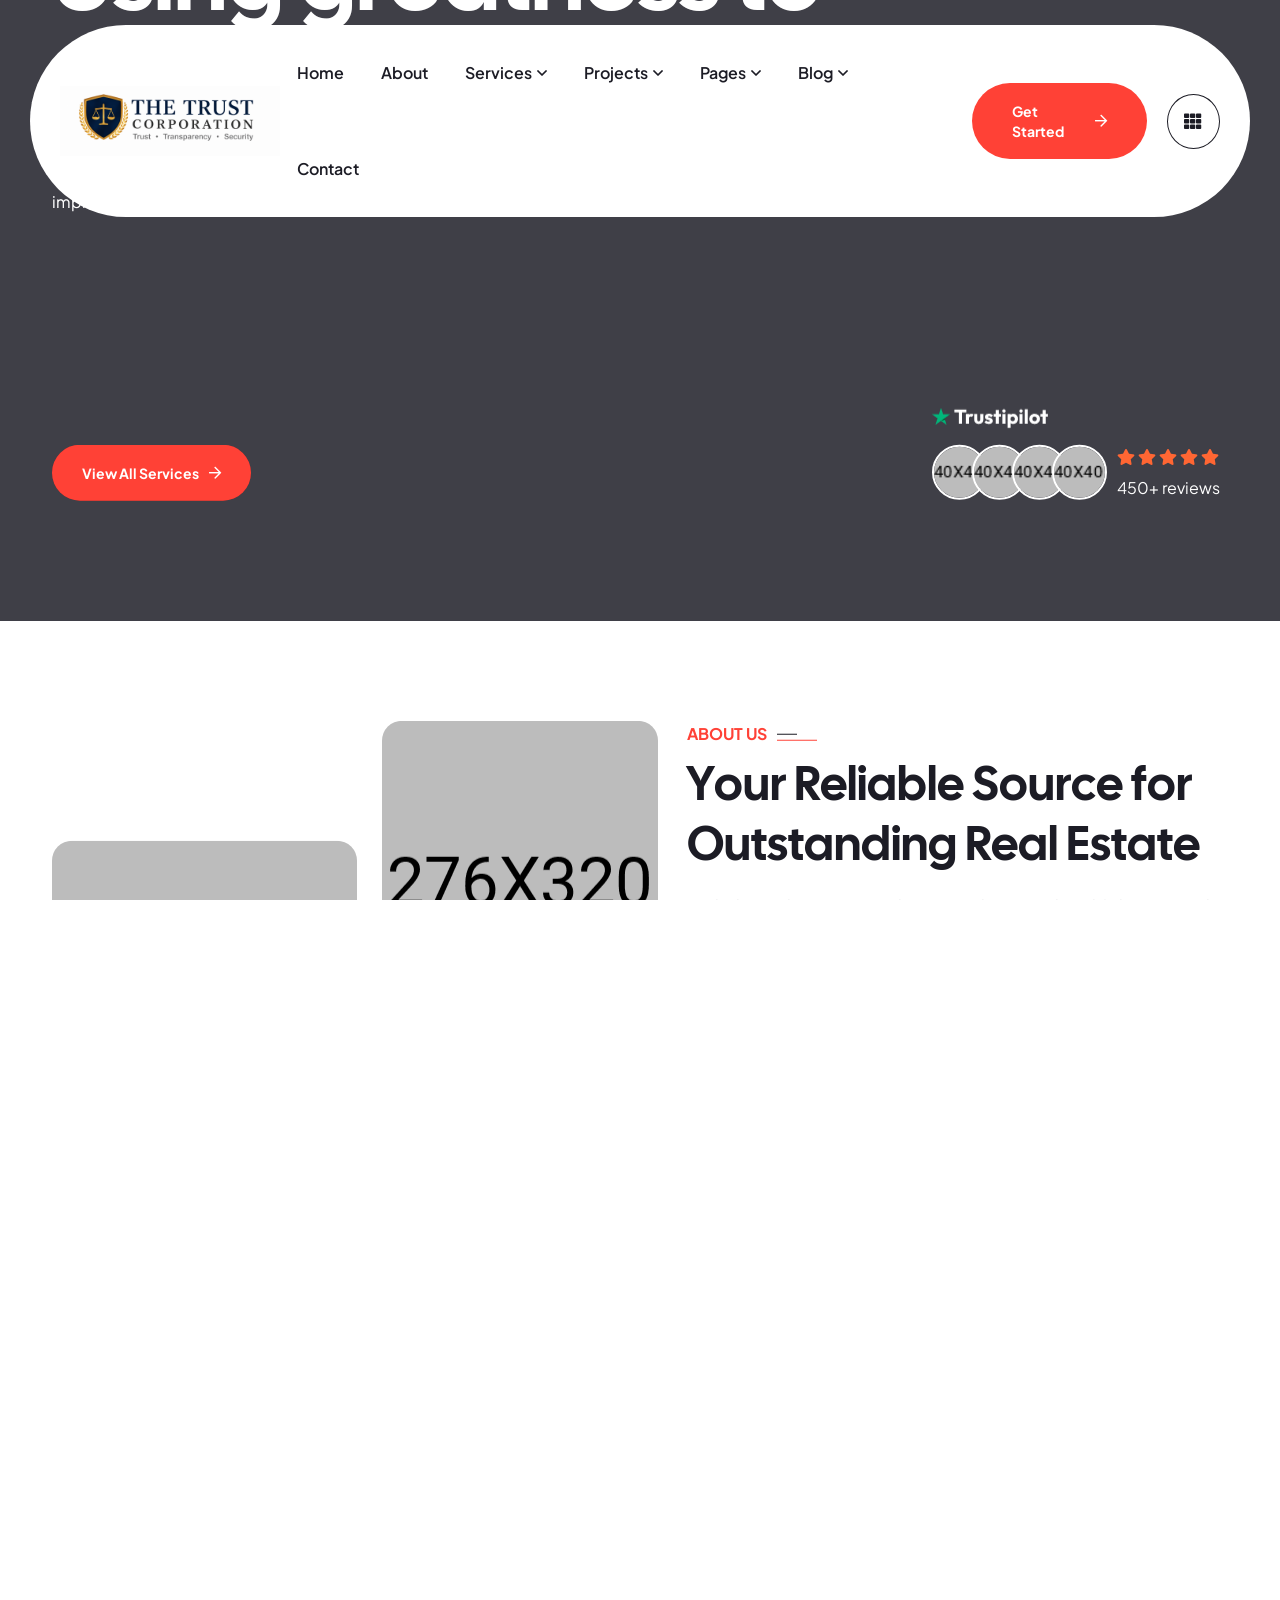
==== index.html @ 865475bd "Update footer logo in all files to the_trust_logo_footer.png" ====
<!DOCTYPE html>
<html lang="zxx">
    <head>
        <!--====== Required meta tags ======-->
        <meta charset="utf-8">
        <meta http-equiv="x-ua-compatible" content="ie=edge">
        <meta name="description" content="AI, Agency, Technology">
        <meta name="viewport" content="width=device-width, initial-scale=1, shrink-to-fit=no">
        <!--====== Title ======-->
        <title>Renvia - Real Estate Group HTML5 Template</title>
        <!--====== Favicon Icon ======-->
        <link rel="shortcut icon" href="assets/images/favicon.png" type="image/png">
        <!--====== Google Fonts ======-->
        <link href="https://fonts.googleapis.com/css2?family=Cal+Sans&family=Plus+Jakarta+Sans:ital,wght@0,200..800;1,200..800&display=swap" rel="stylesheet">
        <!--====== FontAwesome css ======-->
        <link rel="stylesheet" href="assets/fonts/fontawesome/css/all.min.css">
        <!--====== Bootstrap css ======-->
        <link rel="stylesheet" href="assets/css/plugins/bootstrap.min.css">
        <!--====== Slick-popup css ======-->
        <link rel="stylesheet" href="assets/css/plugins/slick.css">
        <!--====== Magnific-popup css ======-->
        <link rel="stylesheet" href="assets/css/plugins/magnific-popup.css">
        <!--====== Aos css ======-->
        <link rel="stylesheet" href="assets/css/plugins/aos.css">
        <!--====== Default css ======-->
        <link rel="stylesheet" href="assets/css/spacings.css">
        <!--====== Default css ======-->
        <link rel="stylesheet" href="assets/css/style.css">
    </head>
    <body>
        <!--====== Start Preloader ======-->
        <div class="preloader">
            <div class="loading-wrapper">
                <div class="loading"></div>
                <div id="loading-icon"><img src="assets/images/loader.png" alt="loader"></div>
            </div>
        </div><!--====== End Preloader ======-->
        <!--====== Renvia Offcanvas Panel ======-->
        <div class="renvia-offcanvas-panel">
            <div class="offcanvas-panel-inner">
                <div class="panel-header d-flex justify-content-between align-items-center">
                    <a href="index.html" class="brand-logo"><img src="assets/images/home-one/logo/thetrust_logo.png" alt="Brand Logo"></a>
                    <div class="panel-close-btn"><i class="far fa-times"></i></div>
                </div>
                <div class="offcanvas-body">
                    <!-- Panel Box -->
                    <div class="panel-box mb-40">
                        <h4 class="panel-widget-title mb-10">Who Renvia Agency?</h4>
                        <p>We turn your dream vacations into unforgettable realities. Whether you're seeking a relaxing beach escape, a thrilling adventure</p>
                    </div>
                    <!-- Panel Box -->
                    <div class="panel-box mb-40">
                        <h4 class="panel-widget-title mb-20">Popular Rent</h4>
                        <!-- Renvia Project Item -->
                        <div class="renvia-project-item mb-20">
                            <div class="project-thumbnail">
                                <img src="assets/images/offcanvas/project-img1.jpg" alt="tour image">
                                <div class="hover-content">
                                    <div class="project-content">
                                        <span class="location"><i class="far fa-map-marker-alt"></i>New York, NY</span>
                                        <h4 class="title"><a href="project-details.html">Apartment Building</a></h4>
                                    </div>
                                </div>
                            </div>
                        </div>
                        <!-- Renvia Project Item -->
                        <div class="renvia-project-item">
                            <div class="project-thumbnail">
                                <img src="assets/images/offcanvas/project-img2.jpg" alt="tour image">
                                <div class="hover-content">
                                    <div class="project-content">
                                        <span class="location"><i class="far fa-map-marker-alt"></i>New York, NY</span>
                                        <h4 class="title"><a href="project-details.html">Commercial Space</a></h4>
                                    </div>
                                </div>
                            </div>
                        </div>
                    </div>
                </div>
                <!-- Panel Box -->
                <div class="panel-box">
                    <h4>Newsletter</h4>
                    <p class="mb-15">Get every travel news update</p>
                    <form autocomplete="off">
                        <div class="form-group">
                            <input type="text" class="form_control" placeholder="Email address" name="search">
                            <button class="theme-btn style-one">Subscribe</button>
                        </div>
                    </form>
                </div>
            </div>
        </div>
        <!--====== Start Overlay ======-->
        <div class="offcanvas__overlay"></div>
        <!--=== Start  Header Area  ===-->
        <header class="header-area header-one">
            <!--====  Header Navigation  ===-->
            <div class="container-fluid">
                <div class="header-navigation">
                    <!--====  Primary Menu  ===-->
                    <div class="primary-menu">
                        <!--====  Site Branding  ===-->
                        <div class="site-branding">
                            <a href="index.html" class="brand-logo"><img src="assets/images/home-one/logo/thetrust_logo.png" alt="Brand Logo"></a>
                        </div>
                        <!--=== Main Menu ===-->
                        <div class="theme-nav-menu">
                            <!--=== Menu Top ===-->
                            <div class="theme-menu-top d-block d-xl-none">
                                <div class="site-branding">
                                    <a href="index.html" class="brand-logo"><img src="assets/images/home-one/logo/thetrust_logo.png" alt="Brand Logo"></a>
                                </div>
                            </div>
                            <!--=== Main Menu ===-->
                            <nav class="main-menu">
                                <ul>
                                    <li class="menu-item"><a href="index.html">Home</a></li>
                                    <li class="menu-item"><a href="about.html">About</a></li>
                                    <li class="menu-item has-children"><a href="#">Services</a>
                                        <ul class="sub-menu">
                                            <li><a href="services.html">Our Services</a></li>
                                            <li><a href="service-details.html">Service Details</a></li>
                                        </ul>
                                    </li>
                                    <li class="menu-item has-children"><a href="#">Projects</a>
                                        <ul class="sub-menu">
                                            <li><a href="projects.html">Our Projects</a></li>
                                            <li><a href="project-details.html">Project Details</a></li>
                                        </ul>
                                    </li>
                                    <li class="menu-item has-children"><a href="#">Pages</a>
                                        <ul class="sub-menu">
                                            <li><a href="team.html">Our Team</a></li>
                                            <li><a href="team-details.html">Team Details</a></li>
                                            <li><a href="pricing.html">Pricing</a></li>
                                            <li><a href="faq.html">Faqs</a></li>
                                            <li><a href="404.html">404</a></li>
                                        </ul>
                                    </li>
                                    <li class="menu-item has-children"><a href="#">Blog</a>
                                        <ul class="sub-menu">
                                            <li><a href="blog-grid.html">Blog Grid</a></li>
                                            <li><a href="blog-standard.html">Blog Standard</a></li>
                                            <li><a href="blog-details.html">Blog Details</a></li>
                                        </ul>
                                    </li>
                                    <li class="menu-item"><a href="contact.html">Contact</a></li>
                                </ul>
                            </nav>
                            <!--=== Nav Button ===-->
                            <div class="theme-nav-button mt-20 d-block d-md-none">
                                <a href="contact.html" class="theme-btn style-one">Get Started<i class="far fa-arrow-right"></i></a>
                            </div>
                            <!--===  Menu Bottom ===-->
                            <div class="theme-menu-bottom mt-50 d-block d-xl-none">
                                <h5>Follow Us</h5>
                                <ul class="social-link">
                                    <li><a href="#"><i class="fab fa-facebook-f"></i></a></li>
                                    <li><a href="#"><i class="fab fa-twitter"></i></a></li>
                                    <li><a href="#"><i class="fab fa-linkedin-in"></i></a></li>
                                    <li><a href="#"><i class="fab fa-youtube"></i></a></li>
                                </ul>
                            </div>
                        </div>
                        <!--=== Header Nav Right ===-->
                        <div class="nav-right-item">
                            <div class="nav-button d-none d-md-block">
                                <a href="contact.html" class="theme-btn style-one">Get Started<i class="far fa-arrow-right"></i></a>
                            </div>
                            <div class="offcanvas-toggle">
                                <i class="fas fa-th"></i>
                            </div>
                            <div class="navbar-toggler">
                                <span></span>
                                <span></span>
                                <span></span>
                            </div>
                        </div>
                    </div>
                </div>
            </div>    
        </header><!--=== End  Header Area  ===-->
        <!--======  Smooth Wrapper  ======-->
        <div id="smooth-wrapper">
            <div id="smooth-content">
                <main>
                    <!--======  Start Hero Section  ======-->
                    <section class="renvia-hero_one">
                        <div class="hero-dots"></div>
                        <div class="renvia-avatar-box">
                            <img class="mb-15" src="assets/images/home-one/hero/client-logo1.png" alt="logo">
                            <div class="avatar-list">
                                <ul>
                                    <li><img src="assets/images/home-one/gallery/avatar-img1.png" alt="avatar img"></li>
                                    <li><img src="assets/images/home-one/gallery/avatar-img2.png" alt="avatar img"></li>
                                    <li><img src="assets/images/home-one/gallery/avatar-img3.png" alt="avatar img"></li>
                                    <li><img src="assets/images/home-one/gallery/avatar-img4.png" alt="avatar img"></li>
                                </ul>
                                <div class="text">
                                    <div class="ratings">
                                        <i class="fas fa-star"></i>
                                        <i class="fas fa-star"></i>
                                        <i class="fas fa-star"></i>
                                        <i class="fas fa-star"></i>
                                        <i class="fas fa-star"></i>
                                    </div>
                                    <p>450+ reviews</p>
                                </div>
                            </div>
                        </div>
                        <div class="hero-slider">
                            <!-- Single Slider -->
                            <div class="single-slider">
                                <div class="image-layer bg_cover" data-src="assets/images/home-one/hero/hero-bg1.jpg"></div>
                                <div class="container">
                                    <div class="row">
                                        <div class="col-xl-8 col-lg-10">
                                            <!-- Hero Content -->
                                            <div class="hero-content">
                                                <span class="tag-line" data-aos="fade-down" data-aos-duration="2000">rehomes housing development</span>
                                                <h1 class="text-anm">Using greatness to shape the future</h1>
                                                <p data-aos="fade-up" data-aos-duration="2200">We are a top 25 builder and developer fully invested in our customers’ success and improving the communities we serve.</p>
                                                <div class="renvia-button" data-aos="fade-up" data-aos-duration="2400">
                                                    <a href="service-details.html" class="theme-btn style-one">View All Services<i class="far fa-arrow-right"></i></a>
                                                </div>
                                            </div>
                                        </div>
                                    </div>
                                </div>
                            </div>
                            <!-- Single Slider -->
                            <div class="single-slider">
                                <div class="image-layer bg_cover" data-src="assets/images/home-one/hero/hero-bg2.jpg"></div>
                                <div class="container">
                                    <div class="row">
                                        <div class="col-xl-8 col-lg-10">
                                            <!-- Hero Content -->
                                            <div class="hero-content">
                                                <span class="tag-line" data-aos="fade-down" data-aos-duration="2000">rehomes housing development</span>
                                                <h1 class="text-anm">Using greatness to shape the future</h1>
                                                <p data-aos="fade-up" data-aos-duration="2200">We are a top 25 builder and developer fully invested in our customers’ success and improving the communities we serve.</p>
                                                <div class="renvia-button" data-aos="fade-up" data-aos-duration="2400">
                                                    <a href="service-details.html" class="theme-btn style-one">View All Services<i class="far fa-arrow-right"></i></a>
                                                </div>
                                            </div>
                                        </div>
                                    </div>
                                </div>
                            </div>
                            <!-- Single Slider -->
                            <div class="single-slider">
                                <div class="image-layer bg_cover" data-src="assets/images/home-one/hero/hero-bg3.jpg"></div>
                                <div class="container">
                                    <div class="row">
                                        <div class="col-xl-8 col-lg-10">
                                            <!-- Hero Content -->
                                            <div class="hero-content">
                                                <span class="tag-line" data-aos="fade-down" data-aos-duration="2000">rehomes housing development</span>
                                                <h1 class="text-anm">Using greatness to shape the future</h1>
                                                <p data-aos="fade-up" data-aos-duration="2200">We are a top 25 builder and developer fully invested in our customers’ success and improving the communities we serve.</p>
                                                <div class="renvia-button" data-aos="fade-up" data-aos-duration="2400">
                                                    <a href="service-details.html" class="theme-btn style-one">View All Services<i class="far fa-arrow-right"></i></a>
                                                </div>
                                            </div>
                                        </div>
                                    </div>
                                </div>
                            </div>
                        </div>
                    </section><!--======  End Hero Section  ======-->
                    <!--======  Start About Section  ======-->
                    <section class="renvia-about_one pt-100 pb-120">
                        <div class="shape"><img src="assets/images/home-one/about/shape.png" alt="shape"></div>
                        <div class="container">
                            <div class="row justify-content-center">
                                <div class="col-xl-6 col-lg-8 col-md-11">
                                    <!-- Renvia Image Box -->
                                    <div class="renvia-image-box" data-aos="fade-up" data-aos-duration="1000">
                                        <div class="renvia-image image_one">
                                            <img src="assets/images/home-one/about/about-img1.jpg" alt="about image">
                                        </div>
                                        <div class="renvia-image image_two">
                                            <img src="assets/images/home-one/about/about-img2.jpg" alt="about image">
                                        </div>
                                        <div class="renvia-image image_three">
                                            <img src="assets/images/home-one/about/circle-img.png" alt="about image">
                                        </div>
                                        <div class="renvia-ratings-box">
                                            <div class="content">
                                                <h2>4.9</h2>
                                                <div class="renvia-avatar-box">
                                                    <div class="avatar-list">
                                                        <ul>
                                                            <li><img src="assets/images/home-one/gallery/avatar-img1.png" alt="avatar image"></li>
                                                            <li><img src="assets/images/home-one/gallery/avatar-img2.png" alt="avatar image"></li>
                                                            <li><img src="assets/images/home-one/gallery/avatar-img3.png" alt="avatar image"></li>
                                                            <li><img src="assets/images/home-one/gallery/avatar-img4.png" alt="avatar image"></li>
                                                        </ul>
                                                    </div>
                                                </div>
                                                <div class="text">
                                                    <div class="ratings">
                                                        <i class="fas fa-star"></i>
                                                        <i class="fas fa-star"></i>
                                                        <i class="fas fa-star"></i>
                                                        <i class="fas fa-star"></i>
                                                        <i class="fas fa-star"></i>
                                                    </div>
                                                    <h6>2k+ satisfied customers</h6>
                                                </div>
                                            </div>
                                        </div>
                                    </div>
                                </div>
                                <div class="col-xl-6 col-lg-8 col-md-11">
                                    <!-- Renvia Content Box -->
                                    <div class="renvia-content-box mt-5 mt-xl-0">
                                        <div class="section-title">
                                            <span class="sub-title" data-aos="fade-down" data-aos-duration="1000">About Us<img src="assets/images/line2.png" alt="line"></span>
                                            <h2 class="text-anm">Your Reliable Source for Outstanding Real Estate</h2>
                                        </div>
                                        <p data-aos="fade-up" data-aos-duration="1000">We believe a home is more than just a place it’s where life begins. With over a decade of experience in the real estate industry, we specialize in connecting buyers, sellers, and investors with opportunities that match their vision</p>
                                        <div class="renvia-features-list">
                                            <div class="row">
                                                <div class="col-md-6">
                                                    <div class="renvia-iconic-left-box style-one mb-30" data-aos="fade-up" data-aos-duration="1000">
                                                        <div class="icon">
                                                            <img src="assets/images/home-one/icon/icon1.png" alt="icon">
                                                        </div>
                                                        <div class="content">
                                                            <h5>Extensive Property Portfolio</h5>
                                                        </div>
                                                    </div>
                                                </div>
                                                <div class="col-md-6">
                                                    <div class="renvia-iconic-left-box style-one mb-30" data-aos="fade-up" data-aos-duration="1200">
                                                        <div class="icon">
                                                            <img src="assets/images/home-one/icon/icon2.png" alt="icon">
                                                        </div>
                                                        <div class="content">
                                                            <h5>Experienced Real Estate Experts</h5>
                                                        </div>
                                                    </div>
                                                </div>
                                            </div>
                                        </div>
                                        <ul class="check-list style-one" data-aos="fade-up" data-aos-duration="1400">
                                            <li><img src="assets/images/home-one/gallery/icon.png" alt="icon">Expertise in residential & commercial properties.</li>
                                            <li><img src="assets/images/home-one/gallery/icon.png" alt="icon">A growing community of happy families.</li>
                                        </ul>
                                        <h6 data-aos="fade-up" data-aos-duration="1500">We specialize in delivering strategic guidance, project development support,</h6>
                                        <div class="renvia-button" data-aos="fade-up" data-aos-duration="1600">
                                            <a href="about.html" class="theme-btn style-one">Know More <i class="fas fa-arrow-right"></i></a>
                                        </div>
                                    </div>
                                </div>
                            </div>
                        </div>
                    </section><!--======  End About Section  ======-->
                    <!--======  Start Services Section  ======-->
                    <section class="renvia-service_one gray-bg pt-115 pb-80" data-src="assets/images/home-one/bg/service-bg.jpg">
                        <div class="container-fluid">
                            <div class="row justify-content-center">
                                <div class="col-xxl-6 col-xl-8 col-lg-8">
                                    <!-- Section Title -->
                                    <div class="section-title text-center mb-55">
                                        <span class="sub-title" data-aos="fade-down" data-aos-duration="1000"><img src="assets/images/line1.png" alt="line">What we Offer<img src="assets/images/line2.png" alt="line"></span>
                                        <h2 class="text-anm">We Develop Excellent Real Estate And Infrastructural Projects.</h2>
                                    </div>
                                </div>
                            </div>
                            <!-- Service Slider -->
                            <div class="service-slider" data-aos="fade-down" data-aos-duration="1000">
                                <!-- Renvia Service Card -->
                                <div class="renvia-service-card style-one mb-40">
                                    <div class="content">
                                        <div class="title-wrap">
                                            <h4><a href="service-details.html">Real Estate Development</a></h4>
                                            <a href="service-details.html" class="icon-btn"><i class="far fa-arrow-right"></i></a>
                                        </div>
                                        <p>we are more than just real estate advisors we are long-term partners in your property</p>
                                        <img src="assets/images/home-one/services/service-img1.jpg" alt="service image">
                                    </div>
                                </div>
                                <!-- Renvia Service Card -->
                                <div class="renvia-service-card style-one mb-40">
                                    <div class="content">
                                        <div class="title-wrap">
                                            <h4><a href="service-details.html">Construction Management</a></h4>
                                            <a href="service-details.html" class="icon-btn"><i class="far fa-arrow-right"></i></a>
                                        </div>
                                        <p>we are more than just real estate advisors we are long-term partners in your property</p>
                                        <img src="assets/images/home-one/services/service-img2.jpg" alt="service image">
                                    </div>
                                </div>
                                <!-- Renvia Service Card -->
                                <div class="renvia-service-card style-one mb-40">
                                    <div class="content">
                                        <div class="title-wrap">
                                            <h4><a href="service-details.html">Architecture & Design</a></h4>
                                            <a href="service-details.html" class="icon-btn"><i class="far fa-arrow-right"></i></a>
                                        </div>
                                        <p>we are more than just real estate advisors we are long-term partners in your property</p>
                                        <img src="assets/images/home-one/services/service-img3.jpg" alt="service image">
                                    </div>
                                </div>
                                <!-- Renvia Service Card -->
                                <div class="renvia-service-card style-one mb-40">
                                    <div class="content">
                                        <div class="title-wrap">
                                            <h4><a href="service-details.html">Project Management</a></h4>
                                            <a href="service-details.html" class="icon-btn"><i class="far fa-arrow-right"></i></a>
                                        </div>
                                        <p>we are more than just real estate advisors we are long-term partners in your property</p>
                                        <img src="assets/images/home-one/services/service-img4.jpg" alt="service image">
                                    </div>
                                </div>
                                <!-- Renvia Service Card -->
                                <div class="renvia-service-card style-one mb-40">
                                    <div class="content">
                                        <div class="title-wrap">
                                            <h4><a href="service-details.html">Construction Management</a></h4>
                                            <a href="service-details.html" class="icon-btn"><i class="far fa-arrow-right"></i></a>
                                        </div>
                                        <p>we are more than just real estate advisors we are long-term partners in your property</p>
                                        <img src="assets/images/home-one/services/service-img2.jpg" alt="service image">
                                    </div>
                                </div>
                            </div>
                        </div>
                    </section><!--======  End Services Section  ======-->
                    <!--======  Start Project Section  ======-->
                    <section class="renvia-project_one pt-120 pb-100">
                        <div class="container">
                            <div class="row">
                                <div class="col-xl-5">
                                    <!-- Renvia Content Box -->
                                    <div class="renvia-content-box">
                                        <div class="section-title">
                                            <span class="sub-title">Selected Project<img src="assets/images/line2.png" alt="line"></span>
                                            <h2>Examine Our Most <br> Recent Project.</h2>
                                        </div>
                                        <p>we are more than just real estate advisors we are long term partners in your property journey</p>
                                        <div class="renvia-button mt-35">
                                            <a href="projects.html" class="theme-btn style-one">View All Project <i class="far fa-arrow-right"></i></a>
                                        </div>
                                    </div>
                                </div>
                                <div class="col-xl-7">
                                    <!-- Renvia Projects List -->
                                    <div class="renvia-proiect-list">
                                        <!-- Renvia Project Item -->
                                        <div class="renvia-project-item style-one">
                                            <div class="project-content">
                                                <div class="project-meta">
                                                    <span class="location"><i class="far fa-map-marker-alt"></i>Phoenix, AZ</span>
                                                    <span><a href="#">Apartment</a></span>
                                                </div>
                                                <h4 class="title"><a href="project-details.html">Luxury Apartment</a></h4>
                                                <p>We stand for more than just property werepresent Real est  transparency, innovation, and a client first approach that puts your success at the center</p>
                                                <a href="project-details.html" class="icon-btn"><i class="far fa-arrow-right"></i></a>
                                            </div>
                                            <div class="project-thumbnail">
                                                <img src="assets/images/home-one/project/project-img1.jpg" alt="project image">
                                            </div>
                                        </div>
                                        <!-- Renvia Project Item -->
                                        <div class="renvia-project-item style-one">
                                            <div class="project-content">
                                                <div class="project-meta">
                                                    <span class="location"><i class="far fa-map-marker-alt"></i>Huntsville, Alabama</span>
                                                    <span><a href="#">Apartment</a></span>
                                                </div>
                                                <h4 class="title"><a href="project-details.html">Eden Estate</a></h4>
                                                <p>We stand for more than just property werepresent Real est  transparency, innovation, and a client first approach that puts your success at the center</p>
                                                <a href="project-details.html" class="icon-btn"><i class="far fa-arrow-right"></i></a>
                                            </div>
                                            <div class="project-thumbnail">
                                                <img src="assets/images/home-one/project/project-img2.jpg" alt="project image">
                                            </div>
                                        </div>
                                        <!-- Renvia Project Item -->
                                        <div class="renvia-project-item style-one">
                                            <div class="project-content">
                                                <div class="project-meta">
                                                    <span class="location"><i class="far fa-map-marker-alt"></i>Hollywood, Florida</span>
                                                    <span><a href="#">Apartment</a></span>
                                                </div>
                                                <h4 class="title"><a href="project-details.html">Business Center</a></h4>
                                                <p>We stand for more than just property werepresent Real est  transparency, innovation, and a client first approach that puts your success at the center</p>
                                                <a href="project-details.html" class="icon-btn"><i class="far fa-arrow-right"></i></a>
                                            </div>
                                            <div class="project-thumbnail">
                                                <img src="assets/images/home-one/project/project-img3.jpg" alt="project image">
                                            </div>
                                        </div>
                                        <!-- Renvia Project Item -->
                                        <div class="renvia-project-item style-one">
                                            <div class="project-content">
                                                <div class="project-meta">
                                                    <span class="location"><i class="far fa-map-marker-alt"></i>New York, NY</span>
                                                    <span><a href="#">Apartment</a></span>
                                                </div>
                                                <h4 class="title"><a href="project-details.html">Office Building</a></h4>
                                                <p>We stand for more than just property werepresent Real est  transparency, innovation, and a client first approach that puts your success at the center</p>
                                                <a href="project-details.html" class="icon-btn"><i class="far fa-arrow-right"></i></a>
                                            </div>
                                            <div class="project-thumbnail">
                                                <img src="assets/images/home-one/project/project-img4.jpg" alt="project image">
                                            </div>
                                        </div>
                                        <div class="final"></div>
                                    </div>
                                </div>
                            </div>
                        </div>
                    </section><!--======  End Project Section  ======-->
                    <!--======  Start Intro Section  ======-->
                    <section class="renvia-intro_one bg_cover" data-src="assets/images/home-one/bg/intro-bg1.jpg">
                        <div class="container">
                            <div class="row">
                                <div class="col-lg-12">
                                    <div class="play-button text-center">
                                        <a href="https://www.youtube.com/watch?v=pPl3ZZdTP3g" class="video-popup"><i class="fas fa-play"></i></a>
                                    </div>
                                </div>
                            </div>
                        </div>
                    </section><!--======  End Intro Section  ======-->
                    <!--======  Start Feature Section  ======-->
                    <section class="renvia-feature_one pt-120 pb-120">
                        <div class="container">
                            <div class="row justify-content-center">
                                <div class="col-xl-6 col-lg-10">
                                    <!-- Renvia Image -->
                                    <div class="renvia-image mb-5 mb-xl-0" data-aos="fade-up" data-aos-duration="1000">
                                        <img src="assets/images/home-one/gallery/feature-img1.jpg" alt="feature image">
                                    </div>
                                </div>
                                <div class="col-xl-6 col-lg-10">
                                    <!-- Renvia Content Box -->
                                    <div class="renvia-content-box">
                                        <div class="section-title">
                                            <span class="sub-title" data-aos="fade-down" data-aos-duration="1000">Core Features<img src="assets/images/line2.png" alt="line"></span>
                                            <h2 class="text-anm">A true collaborator in all facets of growth</h2>
                                        </div>
                                        <p data-aos="fade-up" data-aos-duration="1200">we are more than just real estate advisors we are long term partners in your property journey. With decades of experience</p>
                                        <div class="counter-wrap" data-aos="fade-up" data-aos-duration="1200">
                                            <div class="row">
                                                <div class="col-4">
                                                    <div class="renvia-counter-item mb-20">
                                                        <div class="content">
                                                            <h2><span class="counter">80</span><span class="symbol">+</span></h2>
                                                            <p>offices worldwide</p>
                                                        </div>
                                                    </div>
                                                </div>
                                                <div class="col-4">
                                                    <div class="renvia-counter-item mb-20">
                                                        <div class="content">
                                                            <h2><span class="counter">1.5</span><span class="symbol">k+</span></h2>
                                                            <p>offices worldwide</p>
                                                        </div>
                                                    </div>
                                                </div>
                                                <div class="col-4">
                                                    <div class="renvia-counter-item mb-20">
                                                        <div class="content">
                                                            <h2><span class="counter">95</span><span class="symbol">%</span></h2>
                                                            <p>offices worldwide</p>
                                                        </div>
                                                    </div>
                                                </div>
                                            </div>
                                        </div>
                                        <div class="button-check-wrap" data-aos="fade-up" data-aos-duration="1400">
                                            <div class="renvia-button">
                                                <a href="about.html" class="theme-btn style-one">Learn More<i class="far fa-arrow-right"></i></a>
                                            </div>
                                            <ul class="check-list style-three">
                                                <li>Luxurious interior design and amenities</li>
                                                <li>Private balconies with stunning views</li>
                                            </ul>
                                        </div>
                                    </div>
                                </div>
                            </div>
                            <!-- Renvia Feature Items -->
                            <div class="renvia-features-items pt-115">
                                <div class="row">
                                    <div class="col-lg-3 col-md-6 col-sm-12">
                                        <!-- Renvia Feature Item -->
                                        <div class="renvia-feature-item style-one mb-40" data-aos="fade-up" data-aos-duration="1000">
                                            <div class="icon">
                                                <img src="assets/images/home-one/icon/icon3.png" alt="icon">
                                                <div class="sm-icon"><img src="assets/images/home-one/icon/icon7.png" alt="icon"></div>
                                            </div>
                                            <div class="content">
                                                <h5>Data Driven Strategy</h5>
                                                <p>Our goal is zero incidents and our lost time frequency rate is industry leading.</p>
                                            </div>
                                        </div>
                                    </div>
                                    <div class="col-lg-3 col-md-6 col-sm-12">
                                        <!-- Renvia Feature Item -->
                                        <div class="renvia-feature-item style-one mb-40" data-aos="fade-up" data-aos-duration="1200">
                                            <div class="icon">
                                                <img src="assets/images/home-one/icon/icon4.png" alt="icon">
                                                <div class="sm-icon"><img src="assets/images/home-one/icon/icon8.png" alt="icon"></div>
                                            </div>
                                            <div class="content">
                                                <h5>Dedicated Client Support</h5>
                                                <p>Our goal is zero incidents and our lost time frequency rate is industry leading.</p>
                                            </div>
                                        </div>
                                    </div>
                                    <div class="col-lg-3 col-md-6 col-sm-12">
                                        <!-- Renvia Feature Item -->
                                        <div class="renvia-feature-item style-one mb-40" data-aos="fade-up" data-aos-duration="1400">
                                            <div class="icon">
                                                <img src="assets/images/home-one/icon/icon5.png" alt="icon">
                                                <div class="sm-icon"><img src="assets/images/home-one/icon/icon9.png" alt="icon"></div>
                                            </div>
                                            <div class="content">
                                                <h5>Compliance Expertise</h5>
                                                <p>Our goal is zero incidents and our lost time frequency rate is industry leading.</p>
                                            </div>
                                        </div>
                                    </div>
                                    <div class="col-lg-3 col-md-6 col-sm-12">
                                        <!-- Renvia Feature Item -->
                                        <div class="renvia-feature-item style-one mb-40" data-aos="fade-up" data-aos-duration="1600">
                                            <div class="icon">
                                                <img src="assets/images/home-one/icon/icon6.png" alt="icon">
                                                <div class="sm-icon"><img src="assets/images/home-one/icon/icon10.png" alt="icon"></div>
                                            </div>
                                            <div class="content">
                                                <h5>Future Ready Thinking</h5>
                                                <p>Our goal is zero incidents and our lost time frequency rate is industry leading.</p>
                                            </div>
                                        </div>
                                    </div>
                                </div>
                            </div>
                        </div>
                    </section><!--======  End Feature Section  ======-->
                    <!--======  Start Testimonial Section  ======-->
                    <section class="renvia-testimonial_one">
                        <div class="container-fluid">
                            <div class="row justify-content-center">
                                <div class="col-xl-6 col-lg-10">
                                    <!-- Renvia Image -->
                                    <div class="renvia-image mb-5 mb-xl-0" data-aos="fade-up" data-aos-duration="1000">
                                        <img src="assets/images/home-one/testimonial/testimonial-img1.jpg" alt="testimonial">
                                    </div>
                                </div>
                                <div class="col-xl-6 col-lg-10">
                                    <!-- Renvia Content Box -->
                                    <div class="renvia-content-box bg_cover" data-src="assets/images/home-one/testimonial/testimonial-bg.jpg">
                                        <div class="section-title mb-30">
                                            <span class="sub-title" data-aos="fade-down" data-aos-duration="1000"><img src="assets/images/line1.png" alt="line">Testimonial</span>
                                            <h2 class="text-anm">Trusted by thousand of people & companies</h2>
                                        </div>
                                        <div class="testimonial-slider-wrap" data-aos="fade-up" data-aos-duration="1200">
                                            <div class="testimonial-slider">
                                                <div class="renvia-testimonial-item style-one">
                                                    <div class="testimonial-content">
                                                        <div class="quote">
                                                            <img src="assets/images/home-one/testimonial/quote.png" alt="quote">
                                                        </div>
                                                        <p>“ IT companies stay abreast of emerging technologies and industry trends to remain competitive and provide innovative solutions to their clients.”</p>
                                                        <div class="author-thumb-item">
                                                            <div class="author-thumb">
                                                                <img src="assets/images/home-one/testimonial/author-img1.jpg" alt="author image">
                                                            </div>
                                                            <div class="author-info">
                                                                <h5>David Ade Smith</h5>
                                                                <span class="position">Business Student</span>
                                                            </div>
                                                        </div>
                                                    </div>
                                                </div>
                                                <div class="renvia-testimonial-item style-one">
                                                    <div class="testimonial-content">
                                                        <div class="quote">
                                                            <img src="assets/images/home-one/testimonial/quote.png" alt="quote">
                                                        </div>
                                                        <p>“ IT companies stay abreast of emerging technologies and industry trends to remain competitive and provide innovative solutions to their clients.”</p>
                                                        <div class="author-thumb-item">
                                                            <div class="author-thumb">
                                                                <img src="assets/images/home-one/testimonial/author-img1.jpg" alt="author image">
                                                            </div>
                                                            <div class="author-info">
                                                                <h5>David Ade Smith</h5>
                                                                <span class="position">Business Student</span>
                                                            </div>
                                                        </div>
                                                    </div>
                                                </div>
                                            </div>
                                            <div class="testimonial-arrows"></div>
                                        </div>
                                        <div class="renvia-counter-box" data-aos="fade-up" data-aos-duration="1400">
                                            <div class="content">
                                                <h2><span class="number">560</span><span class="symbol">+</span></h2>
                                                <p>Professional and Experienced staff <br> ready to help you</p>
                                            </div>
                                        </div>
                                    </div>
                                </div>
                            </div>
                        </div>
                    </section><!--======  End Testimonial Section  ======-->
                    <!--======  Start Team Section  ======-->
                    <section class="renvia-team-sec pt-120 pb-80">
                        <div class="container">
                            <div class="row justify-content-center">
                                <div class="col-lg-10">
                                    <div class="section-title text-center mb-45">
                                        <span class="sub-title" data-aos="fade-down" data-aos-duration="1000"><img src="assets/images/line1.png" alt="line">OUR EXPERTS<img src="assets/images/line2.png" alt="line"></span>
                                        <h2 class="text-anm">Worldwide executive leadership</h2>
                                    </div>
                                </div>
                            </div>
                            <div class="row">
                                <div class="col-xl-3 col-md-6 col-sm-12">
                                    <!-- Renvia Team Item -->
                                    <div class="renvia-team-item style-one mb-40" data-aos="fade-up" data-aos-duration="1000">
                                        <div class="member-image">
                                            <img src="assets/images/home-one/team/team-img1.jpg" alt="team image">
                                        </div>
                                        <div class="member-info">
                                            <h4 class="title"><a href="team-details.html">Brooklyn Simmons</a></h4>
                                            <span class="position">President of Sales</span>
                                            <div class="social-box">
                                                <a href="#"><i class="fab fa-facebook-f"></i></a>
                                                <a href="#"><i class="fab fa-twitter"></i></a>
                                                <a href="#"><i class="fab fa-linkedin-in"></i></a>
                                                <a href="#"><i class="fab fa-pinterest-p"></i></a>
                                            </div>
                                        </div>
                                    </div>
                                </div>
                                <div class="col-xl-3 col-md-6 col-sm-12">
                                    <!-- Renvia Team Item -->
                                    <div class="renvia-team-item style-one mb-40" data-aos="fade-up" data-aos-duration="1200">
                                        <div class="member-image">
                                            <img src="assets/images/home-one/team/team-img2.jpg" alt="team image">
                                        </div>
                                        <div class="member-info">
                                            <h4 class="title"><a href="team-details.html">Leslie Alexander</a></h4>
                                            <span class="position">President of Sales</span>
                                            <div class="social-box">
                                                <a href="#"><i class="fab fa-facebook-f"></i></a>
                                                <a href="#"><i class="fab fa-twitter"></i></a>
                                                <a href="#"><i class="fab fa-linkedin-in"></i></a>
                                                <a href="#"><i class="fab fa-pinterest-p"></i></a>
                                            </div>
                                        </div>
                                    </div>
                                </div>
                                <div class="col-xl-3 col-md-6 col-sm-12">
                                    <!-- Renvia Team Item -->
                                    <div class="renvia-team-item style-one mb-40" data-aos="fade-up" data-aos-duration="1400">
                                        <div class="member-image">
                                            <img src="assets/images/home-one/team/team-img3.jpg" alt="team image">
                                        </div>
                                        <div class="member-info">
                                            <h4 class="title"><a href="team-details.html">Savannah Nguyen</a></h4>
                                            <span class="position">President of Sales</span>
                                            <div class="social-box">
                                                <a href="#"><i class="fab fa-facebook-f"></i></a>
                                                <a href="#"><i class="fab fa-twitter"></i></a>
                                                <a href="#"><i class="fab fa-linkedin-in"></i></a>
                                                <a href="#"><i class="fab fa-pinterest-p"></i></a>
                                            </div>
                                        </div>
                                    </div>
                                </div>
                                <div class="col-xl-3 col-md-6 col-sm-12">
                                    <!-- Renvia Team Item -->
                                    <div class="renvia-team-item style-one mb-40" data-aos="fade-up" data-aos-duration="1600">
                                        <div class="member-image">
                                            <img src="assets/images/home-one/team/team-img4.jpg" alt="team image">
                                        </div>
                                        <div class="member-info">
                                            <h4 class="title"><a href="team-details.html">Darlene Robertson</a></h4>
                                            <span class="position">President of Sales</span>
                                            <div class="social-box">
                                                <a href="#"><i class="fab fa-facebook-f"></i></a>
                                                <a href="#"><i class="fab fa-twitter"></i></a>
                                                <a href="#"><i class="fab fa-linkedin-in"></i></a>
                                                <a href="#"><i class="fab fa-pinterest-p"></i></a>
                                            </div>
                                        </div>
                                    </div>
                                </div>
                            </div>
                        </div>
                    </section><!--======  End Team Section  ======-->
                    <!--======  Start Award Section  ======-->
                    <section class="renvia-awards_one pt-115 pb-80">
                        <div class="container">
                            <div class="row align-items-center">
                                <div class="col-lg-6">
                                    <!-- Section Title -->
                                    <div class="section-title mb-55 text-center text-lg-start">
                                        <span class="sub-title" data-aos="fade-down" data-aos-duration="1000">Achievements<img src="assets/images/line2.png" alt="line"></span>
                                        <h2 class="text-anm">Company Awards Achievements</h2>
                                    </div>
                                </div>
                                <div class="col-lg-6">
                                    <!-- Text Box -->
                                    <div class="text-box float-lg-end mb-55 text-center" data-aos="fade-up" data-aos-duration="1000">
                                        <p>We stand for more than just property we represent Real est  transparency, innovation, and a client first approach that puts your success at the center</p>
                                    </div>
                                </div>
                            </div>
                            <div class="row">
                                <div class="col-lg-12">
                                    <!-- Renvia Award Item -->
                                    <div class="renvia-award-item style-one" data-aos="fade-up" data-aos-duration="1000">
                                        <div class="award-title">
                                            <h3>Real Estate Super brand</h3>
                                        </div>
                                        <div class="award-info">
                                            <p>We stand for more than just property we represent Real est  transparency, innovation, and a client first approach</p>
                                        </div>
                                        <div class="award-thumb-year">
                                            <div class="award-thumb">
                                                <img src="assets/images/home-one/gallery/award-img1.png" alt="award">
                                            </div>
                                            <div class="award-year">
                                                <h3>2022</h3>
                                            </div>
                                        </div>
                                    </div>
                                </div>
                                <div class="col-lg-12">
                                    <!-- Renvia Award Item -->
                                    <div class="renvia-award-item style-one" data-aos="fade-up" data-aos-duration="1000">
                                        <div class="award-title">
                                            <h3>Innovative Design Studio</h3>
                                        </div>
                                        <div class="award-info">
                                            <p>We stand for more than just property we represent Real est  transparency, innovation, and a client first approach</p>
                                        </div>
                                        <div class="award-thumb-year">
                                            <div class="award-thumb">
                                                <img src="assets/images/home-one/gallery/award-img2.png" alt="award">
                                            </div>
                                            <div class="award-year">
                                                <h3>2023</h3>
                                            </div>
                                        </div>
                                    </div>
                                </div>
                                <div class="col-lg-12">
                                    <!-- Renvia Award Item -->
                                    <div class="renvia-award-item style-one" data-aos="fade-up" data-aos-duration="1000">
                                        <div class="award-title">
                                            <h3>Best Real Estate Consultant</h3>
                                        </div>
                                        <div class="award-info">
                                            <p>We stand for more than just property we represent Real est  transparency, innovation, and a client first approach</p>
                                        </div>
                                        <div class="award-thumb-year">
                                            <div class="award-thumb">
                                                <img src="assets/images/home-one/gallery/award-img3.png" alt="award">
                                            </div>
                                            <div class="award-year">
                                                <h3>2024</h3>
                                            </div>
                                        </div>
                                    </div>
                                </div>
                                <div class="col-lg-12">
                                    <!-- Renvia Award Item -->
                                    <div class="renvia-award-item style-one" data-aos="fade-up" data-aos-duration="1000">
                                        <div class="award-title">
                                            <h3>Residential Adviser of the Year</h3>
                                        </div>
                                        <div class="award-info">
                                            <p>We stand for more than just property we represent Real est  transparency, innovation, and a client first approach</p>
                                        </div>
                                        <div class="award-thumb-year">
                                            <div class="award-thumb">
                                                <img src="assets/images/home-one/gallery/award-img4.png" alt="award">
                                            </div>
                                            <div class="award-year">
                                                <h3>2025</h3>
                                            </div>
                                        </div>
                                    </div>
                                </div>
                            </div>
                        </div>
                    </section><!--======  End Award Section  ======-->
                    <!--======  Start Blog Section  ======-->
                    <section class="renvia-blog-sec pt-115 pb-80">
                        <div class="container">
                            <div class="row justify-content-center">
                                <div class="col-lg-6">
                                    <!-- Section Title -->
                                    <div class="section-title text-center mb-5">
                                        <span class="sub-title" data-aos="fade-down" data-aos-duration="1000"><img src="assets/images/line1.png" alt="line">Our Latest Blog<img src="assets/images/line2.png" alt="line"></span>
                                        <h2 class="text-anm">Latest News Update <br> & Articles</h2>
                                    </div>
                                </div>
                            </div>
                            <div class="row">
                                <div class="col-xl-4 col-md-6 col-sm-12">
                                    <!-- Renvia Blog Item -->
                                    <div class="renvia-blog-post-item style-one mb-40" data-aos="fade-up" data-aos-duration="1000">
                                        <div class="post-thumbnail">
                                            <img src="assets/images/home-one/blog/blog-img1.jpg" alt="blog grid">
                                        </div>
                                        <div class="post-content">
                                            <div class="post-tags">
                                                <span><a href="#">Company insights</a></span>
                                            </div>
                                            <h4 class="title"><a href="blog-details.html">Signet Breaks Ground on Foundry Lofts in Midtown Cleveland</a></h4>
                                            <a href="blog-details.html" class="read-more style-one">Read Details<i class="far fa-arrow-right"></i></a>
                                        </div>
                                    </div>
                                </div>
                                <div class="col-xl-4 col-md-6 col-sm-12">
                                    <!-- Renvia Blog Item -->
                                    <div class="renvia-blog-post-item style-one mb-40" data-aos="fade-up" data-aos-duration="1200">
                                        <div class="post-thumbnail">
                                            <img src="assets/images/home-one/blog/blog-img2.jpg" alt="blog grid">
                                        </div>
                                        <div class="post-content">
                                            <div class="post-tags">
                                                <span><a href="#">Company insights</a></span>
                                            </div>
                                            <h4 class="title"><a href="blog-details.html">Transforming Communities The Impact of a Dedicated Real Estate</a></h4>
                                            <a href="blog-details.html" class="read-more style-one">Read Details<i class="far fa-arrow-right"></i></a>
                                        </div>
                                    </div>
                                </div>
                                <div class="col-xl-4 col-md-6 col-sm-12">
                                    <!-- Renvia Blog Item -->
                                    <div class="renvia-blog-post-item style-one mb-40" data-aos="fade-up" data-aos-duration="1400">
                                        <div class="post-thumbnail">
                                            <img src="assets/images/home-one/blog/blog-img3.jpg" alt="blog grid">
                                        </div>
                                        <div class="post-content">
                                            <div class="post-tags">
                                                <span><a href="#">Company insights</a></span>
                                            </div>
                                            <h4 class="title"><a href="blog-details.html">Signet Breaks Ground on Foundry Lofts in Midtown Cleveland</a></h4>
                                            <a href="blog-details.html" class="read-more style-one">Read Details<i class="far fa-arrow-right"></i></a>
                                        </div>
                                    </div>
                                </div>
                            </div>
                        </div>
                    </section><!--======  End Blog Section  ======-->
                </main>
                <!--======  Start Footer  ======-->
                <footer class="main-footer footer-v1 pt-80">
                    <div class="container">
                        <!--=== Footer Top ===-->
                        <div class="footer-top">
                            <div class="row align-items-center">
                                <div class="col-lg-8">
                                    <div class="section-title text-white mb-55 text-center text-lg-start" data-aos="fade-up" data-aos-duration="800">
                                        <h2>Let’s Get Started on Your Project?</h2>
                                        <p>Let’s talk to us, share your dream project and we will transform it into reality</p>
                                    </div>
                                </div>
                                <div class="col-lg-4">
                                    <div class="renvia-button text-lg-end mb-60 text-center" data-aos="fade-up" data-aos-duration="800">
                                        <a href="contact.html" class="theme-btn style-one">Get In Touch<i class="far fa-arrow-right"></i></a>
                                    </div>
                                </div>
                            </div>
                        </div>
                        <!--=== Footer Widget Area ===-->
                        <div class="footer-widget-area pt-80 pb-30">
                            <div class="row">
                                <div class="col-lg-3 col-md-6">
                                    <!--=== Footer Widget ===-->
                                    <div class="footer-widget footer-about-widget mb-40" data-aos="fade-up" data-aos-duration="800">
                                        <div class="widget-content">
                                            <div class="footer-logo mb-30">
                                                <a href="index.html"><img src="assets/images/home-one/logo/the_trust_logo_footer.png" alt="Brand Logo"></a>
                                            </div>
                                            <p>Renviais a trusted real estate group specializing  residential, commercial, investment properties commitment.</p>
                                            <div class="social-box">
                                                <a href="#"><i class="fab fa-facebook-f"></i></a>
                                                <a href="#"><i class="fab fa-twitter"></i></a>
                                                <a href="#"><i class="fab fa-linkedin-in"></i></a>
                                                <a href="#"><i class="fab fa-youtube"></i></a>
                                            </div>
                                        </div>
                                    </div>
                                </div>
                                <div class="col-lg-3 col-md-6">
                                    <!--=== Footer Widget ===-->
                                    <div class="footer-widget footer-nav-widget mb-40 ms-0 ms-lg-5" data-aos="fade-up" data-aos-duration="1000">
                                        <div class="widget-content">
                                            <h4 class="widget-title">Quick Links</h4>
                                            <div class="line-wrap"><span></span><span></span><span></span></div>
                                            <ul class="widget-nav">
                                                <li><a href="index.html">About Us</a></li>
                                                <li><a href="about.html">Why Choose Us</a></li>
                                                <li><a href="services.html">Our Team</a></li>
                                                <li><a href="projects.html">Solutions</a></li>
                                                <li><a href="contact.html">Contact</a></li>
                                            </ul>
                                        </div>
                                    </div>
                                </div>
                                <div class="col-lg-3 col-md-6">
                                    <!--=== Footer Widget ===-->
                                    <div class="footer-widget footer-nav-widget mb-40" data-aos="fade-up" data-aos-duration="1200">
                                        <div class="widget-content">
                                            <h4 class="widget-title">Our Services</h4>
                                            <div class="line-wrap"><span></span><span></span><span></span></div>
                                            <ul class="widget-nav">
                                                <li><a href="service-details.html">Our Project</a></li>
                                                <li><a href="service-details.html">News & Updates</a></li>
                                                <li><a href="service-details.html">Terms & Conditions</a></li>
                                                <li><a href="service-details.html">Support Centre</a></li>
                                                <li><a href="service-details.html">Contact</a></li>
                                            </ul>
                                        </div>
                                    </div>
                                </div>
                                <div class="col-lg-3 col-md-6">
                                    <!--=== Footer Widget ===-->
                                    <div class="footer-widget footer-newsletter-widget mb-40" data-aos="fade-up" data-aos-duration="1400">
                                        <div class="widget-content">
                                            <h4 class="widget-title">Newsletter</h4>
                                            <div class="line-wrap"><span></span><span></span><span></span></div>
                                            <p>Subscribe to Our Newsletter. Regular inspection and feedback mechanisms</p>
                                            <form>
                                                <div class="form-group">
                                                    <input type="email" class="form_control" placeholder="Enter your email" name="email">
                                                    <button class="submit-btn"><i class="far fa-paper-plane"></i></button>
                                                </div>
                                            </form>
                                        </div>
                                    </div>
                                </div>
                            </div>
                        </div>
                        <!--=== Copyright Area ===-->
                        <div class="copyright-area">
                            <div class="row">
                                <div class="col-lg-6">
                                    <!--=== Copyright Text ===-->
                                    <div class="copyright-text text-lg-start text-center">
                                        <p>&copy;All Copyright 2025 by Renvia</p>
                                    </div>
                                </div>
                                <div class="col-lg-6">
                                    <!--=== Copyright link ===-->
                                    <div class="copyright-link text-lg-end text-center">
                                        <a href="index.html">Terms & Conditions</a>
                                        <a href="index.html">Privacy Policy</a>
                                    </div>
                                </div>
                            </div>
                        </div>
                    </div>
                </footer><!--======  End Footer  ======-->
            </div>
        </div>
        <!--====== Jquery js ======-->
        <script src="assets/js/plugins/jquery-3.7.1.min.js"></script>
        <!--====== Bootstrap js ======-->
        <script src="assets/js/plugins/popper.min.js"></script>
        <!--====== Bootstrap js ======-->
        <script src="assets/js/plugins/bootstrap.min.js"></script>
        <!--====== Gsap Js ======-->
        <script src="assets/js/plugins/gsap/gsap.min.js"></script>
        <script src="assets/js/plugins/gsap/SplitText.min.js"></script>
        <script src="assets/js/plugins/gsap/ScrollSmoother.min.js"></script>
        <script src="assets/js/plugins/gsap/ScrollTrigger.min.js"></script>
        <!--====== Slick js ======-->
        <script src="assets/js/plugins/slick.min.js"></script>
        <!--====== Magnific js ======-->
        <script src="assets/js/plugins/jquery.magnific-popup.min.js"></script>
        <!--====== Waypoint js ======-->
        <script src="assets/js/plugins/jquery.waypoints.js"></script>
        <!--====== CounterUp js ======-->
        <script src="assets/js/plugins/jquery.counterup.min.js"></script>
        <!--====== Aos js ======-->
        <script src="assets/js/plugins/aos.js"></script>
        <!--====== Common js ======-->
        <script src="assets/js/theme.js"></script>
    </body>
</html>
---- assets/css/spacings.css ----
/*---------------------------------------
    - Margin & Padding
-----------------------------------------*/
/*-- Margin Top --*/
.mt-5 {
  margin-top: 5px; }

.mt-10 {
  margin-top: 10px; }

.mt-15 {
  margin-top: 15px; }

.mt-20 {
  margin-top: 20px; }

.mt-25 {
  margin-top: 25px; }

.mt-30 {
  margin-top: 30px; }

.mt-35 {
  margin-top: 35px; }

.mt-40 {
  margin-top: 40px; }

.mt-45 {
  margin-top: 45px; }

.mt-50 {
  margin-top: 50px; }

.mt-55 {
  margin-top: 55px; }

.mt-60 {
  margin-top: 60px; }

.mt-65 {
  margin-top: 65px; }

.mt-70 {
  margin-top: 70px; }

.mt-75 {
  margin-top: 75px; }

.mt-80 {
  margin-top: 80px; }

.mt-85 {
  margin-top: 85px; }

.mt-90 {
  margin-top: 90px; }

.mt-95 {
  margin-top: 95px; }

.mt-100 {
  margin-top: 100px; }

.mt-105 {
  margin-top: 105px; }

.mt-110 {
  margin-top: 110px; }

.mt-115 {
  margin-top: 115px; }

.mt-120 {
  margin-top: 120px; }

.mt-125 {
  margin-top: 125px; }

.mt-130 {
  margin-top: 130px; }

.mt-135 {
  margin-top: 135px; }

.mt-140 {
  margin-top: 140px; }

.mt-145 {
  margin-top: 145px; }

.mt-150 {
  margin-top: 150px; }

.mt-155 {
  margin-top: 155px; }

.mt-160 {
  margin-top: 160px; }

.mt-165 {
  margin-top: 165px; }

.mt-170 {
  margin-top: 170px; }

.mt-175 {
  margin-top: 175px; }

.mt-180 {
  margin-top: 180px; }

.mt-185 {
  margin-top: 185px; }

.mt-190 {
  margin-top: 190px; }

.mt-195 {
  margin-top: 195px; }

.mt-200 {
  margin-top: 200px; }

.mt-205{
  margin-top: 205px;
}
.mt-210{
  margin-top: 210px;
}
.mt-215{
  margin-top: 215px;
}
.mt-220{
  margin-top: 220px;
}
.mt-225{
  margin-top: 225px;
}
.mt-230{
  margin-top: 230px;
}
.mt-235{
  margin-top: 235px;
}
.mt-240{
  margin-top: 240px;
}
.mt-245{
  margin-top: 245px;
}
.mt-250{
  margin-top: 250px;
}
.mt-255{
  margin-top: 255px;
}
.mt-260{
  margin-top: 260px;
}
.mt-265{
  margin-top: 265px;
}
.mt-270{
  margin-top: 270px;
}
.mt-275{
  margin-top: 275px;
}
.mt-280{
  margin-top: 280px;
}
.mt-285{
  margin-top: 285px;
}
.mt-290{
  margin-top: 290px;
}
.mt-295{
  margin-top: 295px;
}
.mt-300{
  margin-top: 300px;
}
/*-- Margin Bottom --*/
.mb-5 {
  margin-bottom: 5px; }

.mb-10 {
  margin-bottom: 10px; }

.mb-15 {
  margin-bottom: 15px; }

.mb-20 {
  margin-bottom: 20px; }

.mb-25 {
  margin-bottom: 25px; }

.mb-30 {
  margin-bottom: 30px; }

.mb-35 {
  margin-bottom: 35px; }

.mb-40 {
  margin-bottom: 40px; }

.mb-45 {
  margin-bottom: 45px; }

.mb-50 {
  margin-bottom: 50px; }

.mb-55 {
  margin-bottom: 55px; }

.mb-60 {
  margin-bottom: 60px; }

.mb-65 {
  margin-bottom: 65px; }

.mb-70 {
  margin-bottom: 70px; }

.mb-75 {
  margin-bottom: 75px; }

.mb-80 {
  margin-bottom: 80px; }

.mb-85 {
  margin-bottom: 85px; }

.mb-90 {
  margin-bottom: 90px; }

.mb-95 {
  margin-bottom: 95px; }

.mb-100 {
  margin-bottom: 100px; }

.mb-105 {
  margin-bottom: 105px; }

.mb-110 {
  margin-bottom: 110px; }

.mb-115 {
  margin-bottom: 115px; }

.mb-120 {
  margin-bottom: 120px; }

.mb-125 {
  margin-bottom: 125px; }

.mb-130 {
  margin-bottom: 130px; }

.mb-135 {
  margin-bottom: 135px; }

.mb-140 {
  margin-bottom: 140px; }

.mb-145 {
  margin-bottom: 145px; }

.mb-150 {
  margin-bottom: 150px; }

.mb-155 {
  margin-bottom: 155px; }

.mb-160 {
  margin-bottom: 160px; }

.mb-165 {
  margin-bottom: 165px; }

.mb-170 {
  margin-bottom: 170px; }

.mb-175 {
  margin-bottom: 175px; }

.mb-180 {
  margin-bottom: 180px; }

.mb-185 {
  margin-bottom: 185px; }

.mb-190 {
  margin-bottom: 190px; }

.mb-195 {
  margin-bottom: 195px; }

.mb-200 {
  margin-bottom: 200px; }

.mb-205 {
  margin-bottom: 205px; }

.mb-210 {
  margin-bottom: 210px; }

.mb-215 {
  margin-bottom: 215px; }

.mb-220 {
  margin-bottom: 220px; }

.mb-225 {
  margin-bottom: 225px; }

.mb-230 {
  margin-bottom: 230px; }

.mb-235 {
  margin-bottom: 235px; }

.mb-240 {
  margin-bottom: 240px; }

.mb-245 {
  margin-bottom: 245px; }

.mb-250 {
  margin-bottom: 250px; }

.mb-255 {
  margin-bottom: 255px; }

.mb-260 {
  margin-bottom: 260px; }

.mb-265 {
  margin-bottom: 265px; }

.mb-270 {
  margin-bottom: 270px; }

.mb-275 {
  margin-bottom: 275px; }

.mb-280 {
  margin-bottom: 280px; }

.mb-285 {
  margin-bottom: 285px; }

.mb-290 {
  margin-bottom: 290px; }

.mb-295 {
  margin-bottom: 295px; }

.mb-300 {
  margin-bottom: 300px; }

/*-- Padding Top --*/
.pt-5 {
  padding-top: 5px; }

.pt-10 {
  padding-top: 10px; }

.pt-15 {
  padding-top: 15px; }

.pt-20 {
  padding-top: 20px; }

.pt-25 {
  padding-top: 25px; }

.pt-30 {
  padding-top: 30px; }

.pt-35 {
  padding-top: 35px; }

.pt-40 {
  padding-top: 40px; }

.pt-45 {
  padding-top: 45px; }

.pt-50 {
  padding-top: 50px; }

.pt-55 {
  padding-top: 55px; }

.pt-60 {
  padding-top: 60px; }

.pt-65 {
  padding-top: 65px; }

.pt-70 {
  padding-top: 70px; }

.pt-75 {
  padding-top: 75px; }

.pt-80 {
  padding-top: 80px; }

.pt-85 {
  padding-top: 85px; }

.pt-90 {
  padding-top: 90px; }

.pt-95 {
  padding-top: 95px; }

.pt-100 {
  padding-top: 100px; }

.pt-105 {
  padding-top: 105px; }

.pt-110 {
  padding-top: 110px; }

.pt-115 {
  padding-top: 115px; }

.pt-120 {
  padding-top: 120px; }

.pt-125 {
  padding-top: 125px; }

.pt-130 {
  padding-top: 130px; }

.pt-135 {
  padding-top: 135px; }

.pt-140 {
  padding-top: 140px; }

.pt-145 {
  padding-top: 145px; }

.pt-150 {
  padding-top: 150px; }

.pt-155 {
  padding-top: 155px; }

.pt-160 {
  padding-top: 160px; }

.pt-165 {
  padding-top: 165px; }

.pt-170 {
  padding-top: 170px; }

.pt-175 {
  padding-top: 175px; }

.pt-180 {
  padding-top: 180px; }

.pt-185 {
  padding-top: 185px; }

.pt-190 {
  padding-top: 190px; }

.pt-195 {
  padding-top: 195px; }

.pt-200 {
  padding-top: 200px; }

.pt-205 {
  padding-top: 205px; }

.pt-210 {
  padding-top: 210px; }

.pt-215 {
  padding-top: 215px; }

.pt-220 {
  padding-top: 220px; }

.pt-225 {
  padding-top: 225px; }

.pt-230 {
  padding-top: 230px; }

.pt-235 {
  padding-top: 235px; }

.pt-240 {
  padding-top: 240px; }

.pt-245 {
  padding-top: 245px; }

.pt-250 {
  padding-top: 250px; }

.pt-255 {
  padding-top: 255px; }

.pt-260 {
  padding-top: 260px; }

.pt-265 {
  padding-top: 265px; }

.pt-270 {
  padding-top: 270px; }

.pt-275 {
  padding-top: 275px; }

.pt-280 {
  padding-top: 280px; }

.pt-285 {
  padding-top: 285px; }

.pt-290 {
  padding-top: 290px; }

.pt-295 {
  padding-top: 295px; }

.pt-300 {
  padding-top: 300px; }


/*-- Padding Bottom --*/
.pb-5 {
  padding-bottom: 5px; }

.pb-10 {
  padding-bottom: 10px; }

.pb-15 {
  padding-bottom: 15px; }

.pb-20 {
  padding-bottom: 20px; }

.pb-25 {
  padding-bottom: 25px; }

.pb-30 {
  padding-bottom: 30px; }

.pb-35 {
  padding-bottom: 35px; }

.pb-40 {
  padding-bottom: 40px; }

.pb-45 {
  padding-bottom: 45px; }

.pb-50 {
  padding-bottom: 50px; }

.pb-55 {
  padding-bottom: 55px; }

.pb-60 {
  padding-bottom: 60px; }

.pb-65 {
  padding-bottom: 65px; }

.pb-70 {
  padding-bottom: 70px; }

.pb-75 {
  padding-bottom: 75px; }

.pb-80 {
  padding-bottom: 80px; }

.pb-85 {
  padding-bottom: 85px; }

.pb-90 {
  padding-bottom: 90px; }

.pb-95 {
  padding-bottom: 95px; }

.pb-100 {
  padding-bottom: 100px; }

.pb-105 {
  padding-bottom: 105px; }

.pb-110 {
  padding-bottom: 110px; }

.pb-115 {
  padding-bottom: 115px; }

.pb-120 {
  padding-bottom: 120px; }

.pb-125 {
  padding-bottom: 125px; }

.pb-130 {
  padding-bottom: 130px; 
}


.pb-135 {
  padding-bottom: 135px; }

.pb-140 {
  padding-bottom: 140px; }

.pb-145 {
  padding-bottom: 145px; }

.pb-150 {
  padding-bottom: 150px; }

.pb-155 {
  padding-bottom: 155px; }

.pb-160 {
  padding-bottom: 160px; }

.pb-165 {
  padding-bottom: 165px; }

.pb-170 {
  padding-bottom: 170px; }

.pb-175 {
  padding-bottom: 175px; }

.pb-180 {
  padding-bottom: 180px; }

.pb-185 {
  padding-bottom: 185px; }

.pb-190 {
  padding-bottom: 190px; }

.pb-195 {
  padding-bottom: 195px; }

.pb-200 {
  padding-bottom: 200px; }

.pb-205 {
  padding-bottom: 205px; }

.pb-210 {
  padding-bottom: 210px; }

.pb-215 {
  padding-bottom: 215px; }

.pb-220 {
  padding-bottom: 220px; }

.pb-225 {
  padding-bottom: 225px; }

.pb-230 {
  padding-bottom: 230px; }

.pb-235 {
  padding-bottom: 235px; }

.pb-240 {
  padding-bottom: 240px; }

.pb-245 {
  padding-bottom: 245px; }

.pb-250 {
  padding-bottom: 250px; }

.pb-255 {
  padding-bottom: 255px; }

.pb-260 {
  padding-bottom: 260px; }

.pb-265 {
  padding-bottom: 265px; }

.pb-270 {
  padding-bottom: 270px; }

.pb-275 {
  padding-bottom: 275px; }

.pb-280 {
  padding-bottom: 280px; }

.pb-285 {
  padding-bottom: 285px; }

.pb-290 {
  padding-bottom: 290px; }

.pb-295 {
  padding-bottom: 295px; }

.pb-300 {
  padding-bottom: 300px; }
---- assets/css/style.css ----
@charset "UTF-8";
/*----------------------------------------------------------------------------------- 

Template Name: Renvia – Real Estate Group HTML5 Template
URI: https://nayonacademy.com/
Description: Renvia is a premium, modern and feature-rich Real Estate HTML5 Template designed for property agencies, real estate companies, builders, architects, residential & commercial listing platforms. It delivers a clean UI, elegant layout structure, powerful features, and smooth user experience to help you showcase properties professionally and convert more clients.
Author: Themeservices
Author URI: https://themeforest.net/user/themeservices
Version: 1.0 


------------------------------------------------------
   CSS INDEX
-----------------------------------------------------

    # Components
        # Base CSS
        # Common CSS
        # Preloader CSS
        # Offcanvas CSS
        # Animation CSS
        # Button CSS
    # Sections
       # Header CSS
       # Hero Section CSS
       # About Section CSS
       # Features Section CSS
       # Service Section CSS
       # Counter Section CSS
       # Project Section CSS
       # Pricing Section CSS
       # Faq Section CSS
       # Testimonial Section CSS
       # Company Section CSS
       # CTA Section CSS
       # Contact Section CSS
       # Error Section CSS
       # Footer CSS
-------------------------------------------------------    */
/*---- 

====================
1. Base CSS
    # base  CSS
====================

----*/
/* Base CSS */
:root {
  --primary-color: #FF4136;
  --heading-color: #1C1C25;
  --primary-black-color: #1C1C25;
  --gray-color: #F7F5EF;
  --white-color: #ffffff;
  --text-color: #797E88;
  --border-color: #D8DDE1;
  --heading-font: "Cal Sans", sans-serif;
  --body-font: "Plus Jakarta Sans", sans-serif;
}

html {
  font-size: 100%;
}

* {
  margin: 0;
  padding: 0;
  -webkit-box-sizing: border-box;
  box-sizing: border-box;
}

a {
  color: inherit;
  text-decoration: none;
  -webkit-transition: all 0.3s ease-out 0s;
  transition: all 0.3s ease-out 0s;
}
a:hover, a:focus {
  color: inherit;
  text-decoration: none;
}

a:focus,
input:focus,
textarea:focus,
button:focus {
  text-decoration: none;
  outline: none;
}

i,
span,
a {
  display: inline-block;
}

h1,
h2,
h3,
h4,
h5,
h6 {
  font-weight: 400;
  margin: 0px;
  color: var(--heading-color);
  font-family: var(--heading-font);
}

h1 {
  font-size: 65px;
  line-height: 1.15em;
}

h2 {
  font-size: 46px;
  line-height: 1.25em;
}

h3 {
  font-size: 30px;
  line-height: 1.33em;
}

h4 {
  font-size: 24px;
  line-height: 1.3em;
}

h5 {
  font-size: 18px;
  line-height: 1.1;
}

h6 {
  font-size: 16px;
  line-height: 28px;
}

ul, ol {
  margin: 0px;
  padding: 0px;
  list-style-type: none;
}

p {
  margin: 0px;
}

input, textarea {
  display: inherit;
}

button {
  border: none;
}

label {
  margin-bottom: 0;
}

iframe {
  width: 100%;
  border: none;
  display: inherit;
}

img {
  max-width: 100%;
}

body {
  font-weight: normal;
  font-style: normal;
  font-weight: 400;
  color: var(--text-color);
  font-family: var(--body-font);
  font-size: 16px;
  line-height: 26px;
  overflow-x: hidden;
}

main {
  display: inline-block;
  width: 100%;
}

/*===== Scrollbar =====*/
::-webkit-scrollbar {
  width: 5px;
}

::-webkit-scrollbar-track {
  background: #abafb9;
}

::-webkit-scrollbar-thumb {
  background-color: #13172b;
}

.home-one main {
  margin-top: 157px;
}
@media (max-width: 767.98px) {
  .home-one main {
    margin-top: 130px;
  }
}

/*---- 

====================
01. Base CSS
    # Common CSS
====================

----*/
@media (min-width: 1451px) {
  .container {
    max-width: 1314px;
  }
}
@media (min-width: 1200px) and (max-width: 1450px) {
  .container {
    max-width: 1200px;
  }
}
#smooth-wrapper {
  z-index: 1;
}

.p-r {
  position: relative;
}

.bg_cover {
  background-repeat: no-repeat;
  background-size: cover;
  background-position: 100% 100%;
}

.font-200 {
  font-weight: 200;
}

.form-group {
  position: relative;
}

label {
  margin-bottom: 0;
}

.form_control {
  width: 100%;
}

.text-white p,
.text-white h6,
.text-white h5,
.text-white h4,
.text-white h3,
.text-white h2, .text-white h1 {
  color: var(--white-color);
}

.gray-bg {
  background-color: var(--gray-color);
}

/* Section Title */
.sub-title {
  font-size: 16px;
  line-height: 1;
  font-family: var(--body-font);
  color: var(--primary-color);
  font-weight: 700;
  text-transform: uppercase;
  display: -webkit-inline-box;
  display: -ms-inline-flexbox;
  display: inline-flex;
  -webkit-box-align: end;
      -ms-flex-align: end;
          align-items: flex-end;
  line-height: 14px;
  gap: 10px;
}
@media (max-width: 767.98px) {
  .sub-title {
    font-size: 16px;
  }
}

.section-title .sub-title {
  color: var(--primary-color);
  margin-bottom: 12px;
}
.section-title h2 {
  font-size: 46px;
  margin-bottom: 20px;
}
@media (max-width: 1650px) {
  .section-title h2 {
    font-size: 48px;
  }
}
@media screen and (max-width: 1199.98px) {
  .section-title h2 {
    font-size: 40px;
    line-height: 55px;
  }
}
@media (max-width: 575.98px) {
  .section-title h2 {
    font-size: 26px;
    line-height: 1.4em;
  }
}

.text-white .sub-title {
  color: var(--primary-color);
}
.text-white .sub-title:after {
  background-color: var(--primary-color);
}

/* Check List */
.check-list li {
  position: relative;
  font-weight: 500;
  color: var(--heading-color);
  display: -webkit-box;
  display: -ms-flexbox;
  display: flex;
  -webkit-box-align: center;
      -ms-flex-align: center;
          align-items: center;
}
.check-list li:not(:last-child) {
  margin-bottom: 15px;
}
.check-list.style-one i {
  margin-right: 10px;
  color: var(--primary-color);
}
.check-list.style-one img {
  margin-right: 10px;
}
.check-list.style-two li i {
  -webkit-box-flex: 0;
      -ms-flex: 0 0 auto;
          flex: 0 0 auto;
  width: 20px;
  height: 20px;
  border-radius: 50%;
  background-color: var(--primary-color);
  color: var(--white-color);
  font-size: 10px;
  margin-right: 10px;
  color: var(--white-color);
  display: -webkit-box;
  display: -ms-flexbox;
  display: flex;
  -webkit-box-align: center;
      -ms-flex-align: center;
          align-items: center;
  -webkit-box-pack: center;
      -ms-flex-pack: center;
          justify-content: center;
}
.check-list.style-three li {
  padding-left: 15px;
}
.check-list.style-three li:before {
  position: absolute;
  top: 10px;
  left: 0;
  content: "";
  width: 5px;
  height: 5px;
  border-radius: 50%;
  background-color: var(--primary-color);
}

/* Floating Animation */
.animate-float-bob-x {
  -webkit-animation-name: float-bob-x;
          animation-name: float-bob-x;
  -webkit-animation-duration: 2s;
          animation-duration: 2s;
  -webkit-animation-iteration-count: infinite;
          animation-iteration-count: infinite;
  -webkit-animation-timing-function: linear;
          animation-timing-function: linear;
}

.animate-float-bob-y {
  -webkit-animation-name: float-bob-y;
          animation-name: float-bob-y;
  -webkit-animation-duration: 2s;
          animation-duration: 2s;
  -webkit-animation-iteration-count: infinite;
          animation-iteration-count: infinite;
  -webkit-animation-timing-function: linear;
          animation-timing-function: linear;
}

/* Rotate360 */
.rotate360 {
  -webkit-animation: spin 7s linear infinite;
  animation: spin 7s linear infinite;
}

/* ZoomInOut */
.zoomInOut {
  -webkit-animation: zoomInOut 6s linear infinite;
          animation: zoomInOut 6s linear infinite;
}

/* Ratings */
.ratings i {
  color: #FF6633;
}

/* Pagination */
.theme-pagination ul li {
  display: inline-block;
  margin-left: 2.5px;
  margin-right: 2.5px;
}
.theme-pagination ul li a {
  width: 50px;
  height: 50px;
  border: 1px solid var(--border-color);
  display: -webkit-box;
  display: -ms-flexbox;
  display: flex;
  -webkit-box-align: center;
      -ms-flex-align: center;
          align-items: center;
  -webkit-box-pack: center;
      -ms-flex-pack: center;
          justify-content: center;
  font-weight: 700;
  color: var(--heading-color);
  border-radius: 50%;
}
.theme-pagination ul li a:hover {
  background-color: var(--primary-color);
  color: var(--white-color);
  border-color: transparent;
}

/* Preloader CSS */
.preloader {
  bottom: 0;
  height: 100%;
  left: 0;
  position: fixed;
  right: 0;
  top: 0;
  width: 100%;
  z-index: 99999;
  display: -webkit-box;
  display: -ms-flexbox;
  display: flex;
  -webkit-box-align: center;
      -ms-flex-align: center;
          align-items: center;
  -webkit-box-pack: center;
      -ms-flex-pack: center;
          justify-content: center;
  background-color: var(--white-color);
}
.preloader .loading, .preloader .loading-wrapper {
  height: 100px;
  position: relative;
  width: 100px;
  border-radius: 100%;
}
.preloader .loading-wrapper {
  margin: 40px auto;
}
.preloader .loading-wrapper .loading {
  border: 1px solid transparent;
  border-color: transparent var(--primary-black-color) transparent var(--primary-black-color);
  -webkit-animation: rotate-loading 1.5s linear 0s infinite normal;
          animation: rotate-loading 1.5s linear 0s infinite normal;
  -webkit-transform-origin: 50% 50%;
          transform-origin: 50% 50%;
  -webkit-transition: all 0.5s ease-in-out;
  transition: all 0.5s ease-in-out;
}
.preloader .loading-wrapper #loading-icon {
  position: absolute;
  top: 50%;
  left: 50%;
  -webkit-transform: translate(-50%, -50%);
          transform: translate(-50%, -50%);
}
.preloader .loading-wrapper #loading-icon img {
  width: 40px;
}

@-webkit-keyframes rotate-loading {
  0% {
    -webkit-transform: rotate(0deg);
            transform: rotate(0deg);
  }
  100% {
    -webkit-transform: rotate(360deg);
            transform: rotate(360deg);
  }
}

@keyframes rotate-loading {
  0% {
    -webkit-transform: rotate(0deg);
            transform: rotate(0deg);
  }
  100% {
    -webkit-transform: rotate(360deg);
            transform: rotate(360deg);
  }
}
/* Offcanvas Overlay */
.offcanvas__overlay {
  position: fixed;
  height: 100%;
  width: 100%;
  background: #151515;
  z-index: 1000;
  top: 0;
  opacity: 0;
  visibility: hidden;
  right: 0;
  -webkit-transition: all 0.3s;
  transition: all 0.3s;
}
.offcanvas__overlay.overlay-open {
  opacity: 0.8;
  visibility: visible;
}

.renvia-offcanvas-panel {
  position: fixed;
  right: 0;
  top: 0;
  display: -webkit-box;
  display: -ms-flexbox;
  display: flex;
  -webkit-box-pack: end;
      -ms-flex-pack: end;
          justify-content: flex-end;
  max-width: 350px;
  height: 100%;
  padding: 20px;
  overflow-y: scroll;
  overflow-x: hidden;
  margin-right: -350px;
  opacity: 0;
  visibility: hidden;
  background-color: var(--white-color);
  z-index: 999999;
  -webkit-transition: all 0.3s;
  transition: all 0.3s;
}
.renvia-offcanvas-panel.panel-on {
  visibility: visible;
  opacity: 1;
  margin-right: 0;
}
.renvia-offcanvas-panel .panel-header {
  padding-bottom: 20px;
  border-bottom: 1px solid var(--border-color);
  margin-bottom: 40px;
}
.renvia-offcanvas-panel .panel-header .brand-logo {
  max-width: 150px;
}
.renvia-offcanvas-panel .panel-header .panel-close-btn {
  width: 30px;
  height: 30px;
  border-radius: 50%;
  display: -webkit-box;
  display: -ms-flexbox;
  display: flex;
  -webkit-box-align: center;
      -ms-flex-align: center;
          align-items: center;
  -webkit-box-pack: center;
      -ms-flex-pack: center;
          justify-content: center;
  color: var(--white-color);
  background-color: var(--primary-color);
  cursor: pointer;
}
.renvia-offcanvas-panel .panel-box .renvia-project-item .project-thumbnail {
  position: relative;
  overflow: hidden;
  border-radius: 10px;
}
.renvia-offcanvas-panel .panel-box .renvia-project-item .project-thumbnail .hover-content {
  position: absolute;
  top: 0;
  left: 0;
  width: 100%;
  height: 100%;
  background-color: rgba(0, 0, 0, 0.7);
  border-radius: 10px;
  display: -webkit-box;
  display: -ms-flexbox;
  display: flex;
  -webkit-box-align: end;
      -ms-flex-align: end;
          align-items: flex-end;
  padding: 20px;
}
.renvia-offcanvas-panel .panel-box .renvia-project-item .project-thumbnail .project-content .location {
  color: var(--white-color);
  margin-bottom: 10px;
}
.renvia-offcanvas-panel .panel-box .renvia-project-item .project-thumbnail .project-content .location i {
  color: var(--primary-color);
  margin-right: 8px;
}
.renvia-offcanvas-panel .panel-box .renvia-project-item .project-thumbnail .project-content .title {
  color: var(--white-color);
  font-size: 22px;
}
.renvia-offcanvas-panel .panel-box form {
  padding-bottom: 20px;
}
.renvia-offcanvas-panel .panel-box .form_control {
  border-radius: 28px;
  border: 1px solid var(--border-color);
  padding: 12px 170px 12px 25px;
}
.renvia-offcanvas-panel .panel-box .theme-btn {
  position: absolute;
  right: 5px;
  top: 5px;
}
.renvia-offcanvas-panel .panel-box .theme-btn.style-one {
  padding: 11px 20px;
}

@-webkit-keyframes playpopup {
  0% {
    -webkit-transform: scale(1);
            transform: scale(1);
    opacity: 0.6;
  }
  50% {
    -webkit-transform: scale(1.5);
            transform: scale(1.5);
    opacity: 0.3;
  }
  100% {
    -webkit-transform: scale(2);
            transform: scale(2);
    opacity: 0;
  }
}

@keyframes playpopup {
  0% {
    -webkit-transform: scale(1);
            transform: scale(1);
    opacity: 0.6;
  }
  50% {
    -webkit-transform: scale(1.5);
            transform: scale(1.5);
    opacity: 0.3;
  }
  100% {
    -webkit-transform: scale(2);
            transform: scale(2);
    opacity: 0;
  }
}
@-webkit-keyframes marquee {
  100% {
    -webkit-transform: translate(-100%, 0);
    transform: translate(-100%, 0);
  }
}
@keyframes marquee {
  100% {
    -webkit-transform: translate(-100%, 0);
    transform: translate(-100%, 0);
  }
}
@-webkit-keyframes marquee_right {
  from {
    -webkit-transform: translate3d(-100%, 0, 0);
    transform: translate3d(-100%, 0, 0);
  }
  to {
    -webkit-transform: translate3d(0, 0, 0);
    transform: translate3d(0, 0, 0);
  }
}
@keyframes marquee_right {
  from {
    -webkit-transform: translate3d(-100%, 0, 0);
    transform: translate3d(-100%, 0, 0);
  }
  to {
    -webkit-transform: translate3d(0, 0, 0);
    transform: translate3d(0, 0, 0);
  }
}
@-webkit-keyframes marquee_left {
  from {
    -webkit-transform: translate3d(0, 0, 0);
    transform: translate3d(0, 0, 0);
  }
  to {
    -webkit-transform: translate3d(-100%, 0, 0);
    transform: translate3d(-100%, 0, 0);
  }
}
@keyframes marquee_left {
  from {
    -webkit-transform: translate3d(0, 0, 0);
    transform: translate3d(0, 0, 0);
  }
  to {
    -webkit-transform: translate3d(-100%, 0, 0);
    transform: translate3d(-100%, 0, 0);
  }
}
@-webkit-keyframes float-bob-x {
  0% {
    -webkit-transform: translateX(-20px);
    transform: translateX(-20px);
  }
  50% {
    -webkit-transform: translateX(-10px);
    transform: translateX(-10px);
  }
  100% {
    -webkit-transform: translateX(-20px);
    transform: translateX(-20px);
  }
}
@keyframes float-bob-x {
  0% {
    -webkit-transform: translateX(-20px);
    transform: translateX(-20px);
  }
  50% {
    -webkit-transform: translateX(-10px);
    transform: translateX(-10px);
  }
  100% {
    -webkit-transform: translateX(-20px);
    transform: translateX(-20px);
  }
}
@-webkit-keyframes float-bob-y {
  0% {
    -webkit-transform: translateY(-20px);
    transform: translateY(-20px);
  }
  50% {
    -webkit-transform: translateY(-10px);
    transform: translateY(-10px);
  }
  100% {
    -webkit-transform: translateY(-20px);
    transform: translateY(-20px);
  }
}
@keyframes float-bob-y {
  0% {
    -webkit-transform: translateY(-20px);
    transform: translateY(-20px);
  }
  50% {
    -webkit-transform: translateY(-10px);
    transform: translateY(-10px);
  }
  100% {
    -webkit-transform: translateY(-20px);
    transform: translateY(-20px);
  }
}
@-webkit-keyframes spin {
  from {
    -webkit-transform: rotate(0deg);
    transform: rotate(0deg);
  }
  to {
    -webkit-transform: rotate(360deg);
    transform: rotate(360deg);
  }
}
@keyframes spin {
  from {
    -webkit-transform: rotate(0deg);
    transform: rotate(0deg);
  }
  to {
    -webkit-transform: rotate(360deg);
    transform: rotate(360deg);
  }
}
@-webkit-keyframes zoomInOut {
  0% {
    -webkit-transform: scale(1);
            transform: scale(1);
  }
  50% {
    -webkit-transform: scale(1.1);
            transform: scale(1.1);
  }
  100% {
    -webkit-transform: scale(1);
            transform: scale(1);
  }
}
@keyframes zoomInOut {
  0% {
    -webkit-transform: scale(1);
            transform: scale(1);
  }
  50% {
    -webkit-transform: scale(1.1);
            transform: scale(1.1);
  }
  100% {
    -webkit-transform: scale(1);
            transform: scale(1);
  }
}
/* Translate 3D Animation */
@-webkit-keyframes translateBg {
  0% {
    -webkit-transform: translate3d(0, 0, 0);
            transform: translate3d(0, 0, 0);
  }
  100% {
    -webkit-transform: translate3d(-2250px, 0, 0);
            transform: translate3d(-2250px, 0, 0);
  }
}
@keyframes translateBg {
  0% {
    -webkit-transform: translate3d(0, 0, 0);
            transform: translate3d(0, 0, 0);
  }
  100% {
    -webkit-transform: translate3d(-2250px, 0, 0);
            transform: translate3d(-2250px, 0, 0);
  }
}
.theme-btn {
  display: -webkit-inline-box;
  display: -ms-inline-flexbox;
  display: inline-flex;
  -webkit-box-align: center;
      -ms-flex-align: center;
          align-items: center;
  -webkit-box-pack: center;
      -ms-flex-pack: center;
          justify-content: center;
  font-weight: 700;
  font-family: var(--body-font);
  padding: 18px 30px;
  border-radius: 50px;
  font-size: 14px;
  line-height: 20px;
  -webkit-transition: all 0.3s;
  transition: all 0.3s;
}
.theme-btn i {
  margin-left: 10px;
  -webkit-transform: rotate(0deg);
          transform: rotate(0deg);
  -webkit-transition: all 0.35s;
  transition: all 0.35s;
}
.theme-btn.style-one {
  background-color: var(--primary-color);
  color: var(--white-color);
}
.theme-btn.style-one:hover {
  background-color: var(--heading-color);
  color: var(--white-color);
}
@media screen and (max-width: 1199.98px) {
  .theme-btn.style-one {
    padding: 15px 30px;
  }
}
.theme-btn:hover i {
  -webkit-transform: rotate(-45deg);
          transform: rotate(-45deg);
}

.read-more.style-one {
  position: relative;
  font-weight: 500;
  font-family: var(--body-font);
  color: var(--heading-color);
}
.read-more.style-one:after {
  position: absolute;
  content: "";
  bottom: 0;
  left: 0;
  width: 100%;
  height: 1px;
  background-color: var(--heading-color);
}
.read-more.style-one i {
  -webkit-transform: rotate(-45deg);
          transform: rotate(-45deg);
  margin-left: 7px;
  -webkit-transition: all 0.35s;
  transition: all 0.35s;
}
.read-more.style-one:hover {
  color: var(--primary-color);
}
.read-more.style-one:hover i {
  -webkit-transform: rotate(0deg);
          transform: rotate(0deg);
}
.read-more.style-one:hover:after {
  left: auto;
  right: 0;
  background-color: var(--primary-color);
}
.read-more.style-two {
  font-size: 14px;
  color: var(--heading-color);
  font-weight: 700;
}
.read-more.style-two .icon {
  -webkit-box-flex: 0;
      -ms-flex: 0 0 auto;
          flex: 0 0 auto;
  margin-right: 15px;
  width: 40px;
  height: 40px;
  border-radius: 10px;
  display: -webkit-inline-box;
  display: -ms-inline-flexbox;
  display: inline-flex;
  -webkit-box-align: center;
      -ms-flex-align: center;
          align-items: center;
  -webkit-box-pack: center;
      -ms-flex-pack: center;
          justify-content: center;
  background-color: #F8F8F8;
  color: var(--heading-color);
}
.read-more.style-two:hover .icon {
  background-color: var(--primary-color);
  color: var(--white-color);
}

/* Transparent Header */
.transparent-header {
  position: absolute;
  top: 40px;
  left: 0;
  right: 0;
  width: 100%;
}

/*  Header Area */
.header-area {
  position: relative;
  z-index: 9999;
}

/* Header Navigation */
@media screen and (max-width: 1199.98px) {
  .header-navigation {
    padding: 20px 0;
  }
}
.header-navigation .primary-menu {
  display: -webkit-box;
  display: -ms-flexbox;
  display: flex;
  -webkit-box-align: center;
      -ms-flex-align: center;
          align-items: center;
  -webkit-box-pack: justify;
      -ms-flex-pack: justify;
          justify-content: space-between;
}
.header-navigation .site-branding {
  max-width: 220px;
}
@media (max-width: 767.98px) {
  .header-navigation .site-branding {
    max-width: 150px;
  }
}
.header-navigation .main-menu ul > li {
  display: inline-block;
  position: relative;
  margin-left: 17px;
  margin-right: 17px;
}
@media screen and (max-width: 1199.98px) {
  .header-navigation .main-menu ul > li {
    margin-left: 10px;
    margin-right: 10px;
  }
}
.header-navigation .main-menu ul > li > a {
  position: relative;
  display: block;
  font: 600 16px var(--body-font);
  text-transform: capitalize;
  line-height: 1;
  color: var(--heading-color);
  padding: 40px 0;
}
@media screen and (max-width: 1199.98px) {
  .header-navigation .main-menu ul > li > a {
    font-size: 16px;
  }
}
.header-navigation .main-menu ul > li > a span.dd-trigger {
  margin-left: 5px;
}
.header-navigation .main-menu ul > li .sub-menu {
  position: absolute;
  left: 0;
  top: 120%;
  width: 250px;
  opacity: 0;
  visibility: hidden;
  -webkit-transition: all 0.2s;
  transition: all 0.2s;
  z-index: 99;
  padding: 10px 0;
  background-color: var(--white-color);
  height: auto;
  text-align: left;
  -webkit-box-shadow: 0px 30px 80px 15px rgba(0, 0, 0, 0.09);
          box-shadow: 0px 30px 80px 15px rgba(0, 0, 0, 0.09);
  border-radius: 7px;
}
.header-navigation .main-menu ul > li .sub-menu li {
  display: block;
  margin: 0;
}
.header-navigation .main-menu ul > li .sub-menu li a {
  display: -webkit-box;
  display: -ms-flexbox;
  display: flex;
  -webkit-box-align: center;
      -ms-flex-align: center;
          align-items: center;
  padding: 0 30px;
  position: relative;
  line-height: 2.5;
  margin: 0;
  color: var(--heading-color);
  -webkit-transition: all 0.3s ease-out 0s;
  transition: all 0.3s ease-out 0s;
}
.header-navigation .main-menu ul > li .sub-menu li a span.dd-trigger {
  margin-left: auto;
}
.header-navigation .main-menu ul > li .sub-menu li a::after {
  display: none;
}
.header-navigation .main-menu ul > li .sub-menu li a:hover {
  color: var(--primary-color);
}
.header-navigation .main-menu ul > li .sub-menu li .sub-menu {
  left: 100%;
  top: 50%;
}
.header-navigation .main-menu ul > li .sub-menu li:hover .sub-menu {
  top: 0%;
}
.header-navigation .main-menu ul > li .sub-menu li:hover > a {
  margin-left: 5px;
  color: var(--primary-color);
}
.header-navigation .main-menu ul > li:hover > a {
  color: var(--primary-color);
}
.header-navigation .main-menu ul > li:hover > a:after {
  left: 0;
  right: auto;
  width: 100%;
}
.header-navigation .main-menu ul > li:hover > .sub-menu {
  opacity: 1;
  visibility: visible;
  top: 100%;
}
.header-navigation .navbar-toggler {
  padding: 11px 7px;
  border: 1px solid var(--heading-color);
  background-color: transparent;
  cursor: pointer;
  display: none;
  border-radius: 5px;
  margin-left: 20px;
}
.header-navigation .navbar-toggler span {
  position: relative;
  border-radius: 3px;
  display: block;
  height: 2px;
  padding: 0;
  width: 30px;
  cursor: pointer;
  display: block;
  -webkit-transition: all 0.3s ease-out 0s;
  transition: all 0.3s ease-out 0s;
  background-color: var(--heading-color);
}
.header-navigation .navbar-toggler span:not(:first-child) {
  margin-top: 5px;
}
.header-navigation .navbar-toggler.active span:nth-of-type(1) {
  -webkit-transform: rotate3d(0, 0, 1, 45deg);
          transform: rotate3d(0, 0, 1, 45deg);
  top: 7px;
}
.header-navigation .navbar-toggler.active span:nth-of-type(2) {
  opacity: 0;
}
.header-navigation .navbar-toggler.active span:nth-of-type(3) {
  -webkit-transform: rotate3d(0, 0, 1, -45deg);
          transform: rotate3d(0, 0, 1, -45deg);
  top: -7px;
}
@media screen and (max-width: 1199.98px) {
  .header-navigation .theme-nav-menu {
    text-align: left;
    position: fixed;
    top: 0;
    left: -290px;
    width: 290px;
    height: 100%;
    -webkit-transition-duration: 500ms;
            transition-duration: 500ms;
    padding: 20px 20px 30px;
    display: block;
    overflow-x: hidden;
    overflow-y: scroll;
    z-index: 9999;
    background-color: var(--white-color);
  }
  .header-navigation .theme-nav-menu.menu-on {
    left: 0;
  }
  .header-navigation .theme-nav-menu .main-menu {
    margin-top: 30px;
  }
  .header-navigation .theme-nav-menu .main-menu ul li {
    display: block;
    margin: 0;
  }
  .header-navigation .theme-nav-menu .main-menu ul li:not(:last-child) {
    border-bottom: 1px solid var(--border-color);
  }
  .header-navigation .theme-nav-menu .main-menu ul li a {
    display: block;
    padding: 12px 0;
    font-size: 18px;
  }
  .header-navigation .theme-nav-menu .main-menu ul li a:after {
    display: none;
  }
  .header-navigation .theme-nav-menu .main-menu ul li .sub-menu {
    width: 100%;
    position: relative;
    top: 0;
    left: 0;
    padding: 0;
    -webkit-box-shadow: none;
            box-shadow: none;
    background-color: transparent;
    visibility: visible;
    opacity: 1;
    display: none;
    -webkit-transition: none;
    transition: none;
  }
  .header-navigation .theme-nav-menu .main-menu ul li .sub-menu > li > a {
    padding: 5px 20px;
  }
  .header-navigation .theme-nav-menu .main-menu ul li .sub-menu > li .sub-menu {
    width: 100%;
    position: relative;
    top: 0;
    left: 0;
    padding: 0;
    -webkit-box-shadow: none;
            box-shadow: none;
    background-color: transparent;
    visibility: visible;
    opacity: 1;
    display: none;
    -webkit-transition: none;
    transition: none;
    margin-left: 30px;
  }
  .header-navigation .theme-nav-menu .main-menu ul li .dd-trigger {
    position: absolute;
    right: 0;
    top: 10px;
    height: 25px;
    width: 25px;
    border-radius: 3px;
    z-index: 2;
    cursor: pointer;
    font-size: 16px;
  }
  .header-navigation .navbar-close {
    width: 35px;
    height: 35px;
    border-radius: 4px;
    display: -webkit-box;
    display: -ms-flexbox;
    display: flex;
    -webkit-box-align: center;
        -ms-flex-align: center;
            align-items: center;
    -webkit-box-pack: center;
        -ms-flex-pack: center;
            justify-content: center;
    border: 1px solid var(--border-color);
    font-size: 16px;
  }
  .header-navigation .navbar-toggler {
    display: block;
  }
  .header-navigation .theme-menu-bottom h5 {
    margin-bottom: 25px;
  }
  .header-navigation .theme-menu-bottom .social-link li {
    display: inline-block;
    margin-right: 10px;
  }
  .header-navigation .theme-menu-bottom .social-link li a {
    width: 40px;
    height: 40px;
    border-radius: 50%;
    border: 1px solid var(--border-color);
    display: -webkit-box;
    display: -ms-flexbox;
    display: flex;
    -webkit-box-align: center;
        -ms-flex-align: center;
            align-items: center;
    -webkit-box-pack: center;
        -ms-flex-pack: center;
            justify-content: center;
  }
  .header-navigation .theme-menu-bottom .social-link li a:hover {
    background-color: var(--primary-color);
    color: var(--white-color);
  }
}

/* Nav Right Item */
.nav-right-item {
  display: -webkit-box;
  display: -ms-flexbox;
  display: flex;
  -webkit-box-align: center;
      -ms-flex-align: center;
          align-items: center;
}
.nav-right-item .offcanvas-toggle {
  width: 55px;
  height: 55px;
  border-radius: 50%;
  display: -webkit-inline-box;
  display: -ms-inline-flexbox;
  display: inline-flex;
  -webkit-box-align: center;
      -ms-flex-align: center;
          align-items: center;
  -webkit-box-pack: center;
      -ms-flex-pack: center;
          justify-content: center;
  border: 1px solid var(--white-color);
  cursor: pointer;
  color: var(--white-color);
  font-size: 18px;
  margin-left: 20px;
}
@media screen and (max-width: 1199.98px) {
  .nav-right-item .offcanvas-toggle {
    display: none;
  }
}
.nav-right-item .theme-btn {
  margin-left: 30px;
  padding: 18px 40px;
}
@media screen and (max-width: 1199.98px) {
  .nav-right-item .theme-btn {
    padding: 15px 40px;
  }
}

.header-one {
  margin-top: 25px;
}
.header-one .container-fluid {
  padding-left: 90px;
  padding-right: 90px;
}
@media (max-width: 1650px) {
  .header-one .container-fluid {
    padding-left: 30px;
    padding-right: 30px;
  }
}
@media screen and (max-width: 1199.98px) {
  .header-one .container-fluid {
    padding-left: 15px;
    padding-right: 15px;
  }
}
.header-one .header-navigation {
  background-color: var(--white-color);
  padding: 0 30px;
  border-radius: 100px;
}
@media screen and (max-width: 1199.98px) {
  .header-one .header-navigation {
    padding: 15px 20px;
    border-radius: 50px;
  }
}
.header-one .nav-right-item .offcanvas-toggle {
  color: var(--heading-color);
  border-color: var(--heading-color);
}

.header-two .container-fluid {
  padding-left: 100px;
  padding-right: 100px;
}
@media (max-width: 1650px) {
  .header-two .container-fluid {
    padding-left: 50px;
    padding-right: 50px;
  }
}
@media screen and (max-width: 1199.98px) {
  .header-two .container-fluid {
    padding-left: 15px;
    padding-right: 15px;
  }
}
.header-two .header-navigation .main-menu ul > li > a {
  color: var(--white-color);
}
@media screen and (max-width: 1199.98px) {
  .header-two .header-navigation .main-menu ul > li > a {
    color: var(--heading-color);
  }
}
.header-two .header-navigation .main-menu ul > li .sub-menu li a {
  color: var(--heading-color);
}
.header-two .header-navigation .main-menu ul > li .sub-menu li a:hover {
  color: var(--primary-color);
}
.header-two .header-navigation .main-menu ul > li .sub-menu li:hover > a {
  color: var(--primary-color);
}
.header-two .header-navigation .main-menu ul > li:hover > a {
  color: var(--primary-color);
}
.header-two .header-navigation .nav-right-item .navbar-toggler {
  border-color: rgba(255, 255, 255, 0.7);
}
.header-two .header-navigation .nav-right-item .navbar-toggler span {
  background-color: rgba(255, 255, 255, 0.7);
}

.header-three .container-fluid {
  padding-left: 50px;
  padding-right: 50px;
}
@media screen and (max-width: 1199.98px) {
  .header-three .container-fluid {
    padding-left: 15px;
    padding-right: 15px;
  }
}
.header-three .header-navigation {
  border-bottom: 1px solid var(--border-color);
}
.header-three .nav-right-item .offcanvas-toggle {
  color: var(--heading-color);
  border-color: var(--heading-color);
}

/* Header Style Four */
.header-four {
  margin-top: 25px;
}
.header-four .container-fluid {
  padding-left: 100px;
  padding-right: 100px;
}
@media (max-width: 1650px) {
  .header-four .container-fluid {
    padding-left: 30px;
    padding-right: 30px;
  }
}
@media (max-width: 767.98px) {
  .header-four .container-fluid {
    padding-left: 15px;
    padding-right: 15px;
  }
}
.header-four .header-navigation {
  border-radius: 100px;
  border: 0.5px solid rgba(255, 255, 255, 0.26);
  background-color: rgba(255, 255, 255, 0.1);
  backdrop-filter: blur(25px);
  padding: 0 40px;
}
@media screen and (max-width: 1199.98px) {
  .header-four .header-navigation {
    backdrop-filter: inherit;
    padding: 10px 15px;
  }
}
.header-four .header-navigation .main-menu ul > li > a {
  color: var(--white-color);
}
@media screen and (max-width: 1199.98px) {
  .header-four .header-navigation .main-menu ul > li > a {
    color: var(--heading-color);
  }
}
.header-four .header-navigation .main-menu ul > li .sub-menu li a {
  color: var(--heading-color);
}
.header-four .header-navigation .main-menu ul > li .sub-menu li a:hover {
  color: var(--primary-color);
}
.header-four .header-navigation .main-menu ul > li .sub-menu li:hover > a {
  color: var(--primary-color);
}
.header-four .header-navigation .main-menu ul > li:hover > a {
  color: var(--primary-color);
}
.header-four .header-navigation .nav-right-item .navbar-toggler {
  border-color: rgba(255, 255, 255, 0.7);
}
.header-four .header-navigation .nav-right-item .navbar-toggler span {
  background-color: rgba(255, 255, 255, 0.7);
}

/* Sticky Header */
.sticky {
  position: fixed;
  top: 0;
  left: 0;
  right: 0;
  width: 100%;
  z-index: 1000;
  margin: 0 auto;
}
.sticky.header-one {
  background-color: var(--white-color);
}
.sticky.header-two {
  background-color: var(--heading-color);
}
.sticky.header-three {
  background-color: var(--white-color);
}
.sticky.header-four {
  background-color: var(--heading-color);
}
.sticky.header-four .header-navigation {
  border-radius: 0;
  border: none;
  background-color: inherit;
  backdrop-filter: inherit;
  padding: 0;
}
@media screen and (max-width: 1199.98px) {
  .sticky.header-four .header-navigation {
    padding: 10px 0;
  }
}
.sticky.header-four .nav-right-item .nav-button .theme-btn.style-one:hover {
  background-color: var(--white-color);
  color: var(--primary-color);
}

/*======================
    Hero Section  CSS
=======================*/
/* Avatar Box */
.renvia-avatar-box .avatar-list {
  display: -webkit-box;
  display: -ms-flexbox;
  display: flex;
  -webkit-box-align: center;
      -ms-flex-align: center;
          align-items: center;
  gap: 10px;
}
.renvia-avatar-box .avatar-list ul {
  display: -webkit-inline-box;
  display: -ms-inline-flexbox;
  display: inline-flex;
  -webkit-box-align: center;
      -ms-flex-align: center;
          align-items: center;
}
.renvia-avatar-box .avatar-list ul li {
  -webkit-box-flex: 0;
      -ms-flex: 0 0 auto;
          flex: 0 0 auto;
}
.renvia-avatar-box .avatar-list ul li:not(:first-child) {
  margin-left: -15px;
}
.renvia-avatar-box .avatar-list ul li img {
  width: 55px;
  height: 55px;
  border: 2px solid var(--white-color);
  border-radius: 50%;
}
.renvia-avatar-box .avatar-list ul li span {
  width: 55px;
  height: 55px;
  border-radius: 50%;
  border: 2px solid var(--white-color);
  background-color: var(--primary-color);
  font-weight: 600;
  color: var(--white-color);
  display: -webkit-box;
  display: -ms-flexbox;
  display: flex;
  -webkit-box-align: center;
      -ms-flex-align: center;
          align-items: center;
  -webkit-box-pack: center;
      -ms-flex-pack: center;
          justify-content: center;
}

.renvia-hero_one {
  position: relative;
  z-index: 1;
  overflow: hidden;
}
.renvia-hero_one .hero-dots {
  position: absolute;
  top: 50%;
  right: 40px;
  z-index: 1;
  -webkit-transform: rotate(90deg);
          transform: rotate(90deg);
  padding: 0px 20px 10px;
  border-radius: 100px;
  border: 1px solid rgba(255, 255, 255, 0.25);
  background-color: rgba(255, 255, 255, 0.15);
  backdrop-filter: blur(5px);
}
@media screen and (max-width: 991.98px) {
  .renvia-hero_one .hero-dots {
    right: 0;
  }
}
@media (max-width: 767.98px) {
  .renvia-hero_one .hero-dots {
    display: none;
  }
}
.renvia-hero_one .hero-dots .slick-dots {
  display: -webkit-box;
  display: -ms-flexbox;
  display: flex;
  -webkit-box-align: center;
      -ms-flex-align: center;
          align-items: center;
  gap: 10px;
}
.renvia-hero_one .hero-dots .slick-dots li button {
  width: 8px;
  height: 8px;
  border-radius: 50%;
  -webkit-transition: all 0.3s;
  transition: all 0.3s;
}
.renvia-hero_one .hero-dots .slick-dots li.slick-active button {
  width: 25px;
  border-radius: 10px;
}
.renvia-hero_one .renvia-avatar-box {
  position: absolute;
  right: 60px;
  bottom: 120px;
  z-index: 1;
}
@media (max-width: 767.98px) {
  .renvia-hero_one .renvia-avatar-box {
    right: 50%;
    -webkit-transform: translateX(50%);
            transform: translateX(50%);
    width: 100%;
    text-align: center;
  }
}
@media (max-width: 767.98px) {
  .renvia-hero_one .renvia-avatar-box .avatar-list {
    -webkit-box-pack: center;
        -ms-flex-pack: center;
            justify-content: center;
  }
}
.renvia-hero_one .renvia-avatar-box .avatar-list .text p {
  color: var(--white-color);
  margin-top: 5px;
}
.renvia-hero_one .single-slider {
  position: relative;
  z-index: 1;
  padding: 235px 0 120px;
}
@media (max-width: 767.98px) {
  .renvia-hero_one .single-slider {
    padding: 200px 0 250px;
  }
}
.renvia-hero_one .image-layer {
  position: absolute;
  top: 0;
  left: 0;
  width: 100%;
  height: 100%;
  -webkit-transition: all 1.4s cubic-bezier(0.7, 0, 0.3, 1);
  transition: all 1.4s cubic-bezier(0.7, 0, 0.3, 1);
  -webkit-transform: scale(1.2);
  transform: scale(1.2);
  z-index: -1;
}
.renvia-hero_one .image-layer:after {
  position: absolute;
  top: 0;
  left: 0;
  content: "";
  width: 100%;
  height: 100%;
  background-color: rgba(28, 28, 37, 0.6);
  z-index: -1;
}
@media (max-width: 767.98px) {
  .renvia-hero_one .hero-content {
    text-align: center;
  }
}
.renvia-hero_one .hero-content .tag-line {
  font-size: 20px;
  font-weight: 700;
  text-transform: uppercase;
  margin-bottom: 20px;
  color: var(--white-color);
}
@media (max-width: 767.98px) {
  .renvia-hero_one .hero-content .tag-line {
    font-size: 16px;
  }
}
.renvia-hero_one .hero-content h1 {
  font-size: 94px;
  line-height: 104px;
  color: var(--white-color);
  margin-bottom: 30px;
}
@media screen and (max-width: 991.98px) {
  .renvia-hero_one .hero-content h1 {
    font-size: 70px;
    line-height: 80px;
  }
}
@media (max-width: 767.98px) {
  .renvia-hero_one .hero-content h1 {
    font-size: 40px;
    line-height: 50px;
  }
}
.renvia-hero_one .hero-content p {
  color: var(--white-color);
  max-width: 650px;
  margin-bottom: 230px;
}
@media (max-width: 767.98px) {
  .renvia-hero_one .hero-content p {
    margin-bottom: 40px;
  }
}

.renvoa-hero_two {
  padding: 310px 0 240px;
  position: relative;
  z-index: 1;
  overflow: hidden;
}
@media (max-width: 767.98px) {
  .renvoa-hero_two {
    padding: 150px 0 100px;
  }
}
.renvoa-hero_two .hero-image {
  position: absolute;
  bottom: 0;
  right: 0;
  width: 50%;
  height: 100%;
  z-index: 1;
}
@media screen and (max-width: 1199.98px) {
  .renvoa-hero_two .hero-image {
    display: none;
  }
}
.renvoa-hero_two .hero-image img {
  width: 100%;
  height: 100%;
  clip-path: polygon(60% 0, 100% 0, 100% 100%, 0% 100%);
}
@media (max-width: 1650px) {
  .renvoa-hero_two .hero-image img {
    clip-path: polygon(100% 0, 100% 0, 100% 100%, 0% 100%);
  }
}
.renvoa-hero_two .hero-image:after {
  position: absolute;
  left: 70px;
  bottom: -80px;
  content: "";
  width: 100px;
  height: 580px;
  background-color: var(--white-color);
  clip-path: polygon(55% 0%, 100% 0%, 45% 100%, 0% 100%);
  z-index: -1;
  -webkit-transform: rotate(28deg);
          transform: rotate(28deg);
}
@media (max-width: 1650px) {
  .renvoa-hero_two .hero-image:after {
    left: 110px;
    -webkit-transform: rotate(33deg);
            transform: rotate(33deg);
  }
}
.renvoa-hero_two .shape-one {
  position: absolute;
  bottom: -10px;
  right: 0;
  z-index: 2;
}
.renvoa-hero_two .shape-one span {
  width: 500px;
  height: 500px;
  background-color: var(--primary-color);
  clip-path: polygon(100% 0, 20% 100%, 100% 100%);
}
@media screen and (max-width: 1199.98px) {
  .renvoa-hero_two .shape-one {
    display: none;
  }
}
.renvoa-hero_two:after {
  position: absolute;
  top: 0;
  left: 0;
  content: "";
  width: 100%;
  height: 100%;
  background-color: rgba(28, 28, 37, 0.97);
  z-index: -1;
}
.renvoa-hero_two .container-fluid {
  padding-left: 180px;
  padding-right: 180px;
}
@media (max-width: 1650px) {
  .renvoa-hero_two .container-fluid {
    padding-left: 50px;
    padding-right: 50px;
  }
}
@media screen and (max-width: 1199.98px) {
  .renvoa-hero_two .container-fluid {
    padding-left: 15px;
    padding-right: 15px;
  }
}
@media screen and (max-width: 1199.98px) {
  .renvoa-hero_two .hero-content {
    text-align: center;
  }
}
.renvoa-hero_two .hero-content .tag-line {
  color: var(--primary-color);
  font-size: 20px;
  text-transform: uppercase;
  font-weight: 700;
  margin-bottom: 20px;
}
@media (max-width: 767.98px) {
  .renvoa-hero_two .hero-content .tag-line {
    font-size: 16px;
  }
}
.renvoa-hero_two .hero-content h1 {
  max-width: 600px;
  color: var(--white-color);
  margin-bottom: 20px;
}
@media screen and (max-width: 1199.98px) {
  .renvoa-hero_two .hero-content h1 {
    margin: 0 auto 20px;
  }
}
@media (max-width: 767.98px) {
  .renvoa-hero_two .hero-content h1 {
    font-size: 36px;
    line-height: 45px;
  }
}
.renvoa-hero_two .hero-content p {
  color: var(--white-color);
  max-width: 635px;
  margin-bottom: 35px;
}
@media screen and (max-width: 1199.98px) {
  .renvoa-hero_two .hero-content p {
    margin: 0 auto 35px;
  }
}

.renvia-hero_three {
  position: relative;
  z-index: 1;
  padding: 138px 0 0;
}
.renvia-hero_three:after {
  position: absolute;
  top: 0;
  left: 0;
  content: "";
  width: 100%;
  height: 75%;
  background-color: var(--gray-color);
  z-index: -1;
}
@media screen and (max-width: 991.98px) {
  .renvia-hero_three:after {
    height: 85%;
  }
}
.renvia-hero_three .container-fluid {
  padding-left: 50px;
  padding-right: 50px;
}
@media screen and (max-width: 1199.98px) {
  .renvia-hero_three .container-fluid {
    padding-left: 15px;
    padding-right: 15px;
  }
}
.renvia-hero_three .hero-content {
  max-width: 765px;
}
.renvia-hero_three .hero-content h1 {
  font-size: 92px;
  line-height: 102px;
  margin-bottom: 30px;
}
@media (max-width: 1650px) {
  .renvia-hero_three .hero-content h1 {
    font-size: 72px;
    line-height: 85px;
  }
}
@media screen and (max-width: 1199.98px) {
  .renvia-hero_three .hero-content h1 {
    font-size: 60px;
    line-height: 70px;
  }
}
@media screen and (max-width: 991.98px) {
  .renvia-hero_three .hero-content h1 {
    font-size: 50px;
    line-height: 65px;
  }
}
@media (max-width: 575.98px) {
  .renvia-hero_three .hero-content h1 {
    font-size: 36px;
    line-height: 45px;
  }
}
.renvia-hero_three .hero-content p {
  font-size: 18px;
  line-height: 28px;
  font-weight: 600;
  max-width: 700px;
  color: var(--heading-color);
}
@media screen and (max-width: 991.98px) {
  .renvia-hero_three .hero-content p {
    font-size: 16px;
  }
}
.renvia-hero_three .renvia-text-box {
  margin-top: 10px;
  max-width: 520px;
  float: right;
}
@media screen and (max-width: 991.98px) {
  .renvia-hero_three .renvia-text-box {
    float: none;
    text-align: center;
  }
}
@media screen and (max-width: 991.98px) {
  .renvia-hero_three .renvia-text-box .renvia-avatar-box .avatar-list {
    -webkit-box-pack: center;
        -ms-flex-pack: center;
            justify-content: center;
  }
}
@media (max-width: 575.98px) {
  .renvia-hero_three .renvia-text-box .renvia-avatar-box .avatar-list {
    -webkit-box-orient: vertical;
    -webkit-box-direction: normal;
        -ms-flex-direction: column;
            flex-direction: column;
  }
}
.renvia-hero_three .renvia-text-box .renvia-avatar-box .avatar-list .text p {
  color: var(--heading-color);
  font-weight: 600;
}
.renvia-hero_three .renvia-text-box > p {
  color: var(--heading-color);
  font-weight: 600;
  margin-bottom: 30px;
}
.renvia-hero_three .renvia-image img {
  border-radius: 50px;
}
@media screen and (max-width: 991.98px) {
  .renvia-hero_three .renvia-image img {
    border-radius: 20px;
    min-height: 300px;
    -o-object-fit: cover;
       object-fit: cover;
    -o-object-position: center;
       object-position: center;
  }
}

/* Page Banner CSS */
.page-hero {
  padding: 250px 0 135px;
  position: relative;
  z-index: 1;
}
@media screen and (max-width: 1199.98px) {
  .page-hero {
    padding: 230px 0 100px;
  }
}
@media (max-width: 767.98px) {
  .page-hero {
    padding: 200px 0 100px;
  }
}
.page-hero::after {
  position: absolute;
  top: 0;
  left: 0;
  content: "";
  width: 100%;
  height: 100%;
  background-color: rgba(28, 28, 37, 0.75);
  z-index: -1;
}
.page-hero .page-content h1 {
  color: var(--white-color);
  font-size: 65px;
  margin-bottom: 10px;
}
@media (max-width: 767.98px) {
  .page-hero .page-content h1 {
    font-size: 44px;
  }
}
.page-hero .page-content ul li {
  display: inline-block;
  color: var(--white-color);
  font-size: 20px;
  line-height: 28px;
}
.page-hero .page-content ul li:not(:last-child):after {
  display: inline-block;
  content: "\f101";
  font-family: "Font Awesome 5 Pro";
  margin-left: 8px;
  margin-right: 5px;
}
.page-hero .page-content ul li a {
  color: var(--primary-color);
}

/*======================
    About Section  CSS
=======================*/
.renvia-support-box {
  display: -webkit-box;
  display: -ms-flexbox;
  display: flex;
  -webkit-box-align: center;
      -ms-flex-align: center;
          align-items: center;
}
.renvia-support-box .thumb {
  -webkit-box-flex: 0;
      -ms-flex: 0 0 44px;
          flex: 0 0 44px;
  margin-right: 15px;
}
.renvia-support-box .thumb img {
  width: 44px;
  height: 44px;
  border-radius: 50%;
}
.renvia-support-box .content .title {
  margin-bottom: 5px;
}
.renvia-support-box .content h6 {
  color: var(--primary-color);
}

.renvia-support-box-two {
  display: -webkit-box;
  display: -ms-flexbox;
  display: flex;
  -webkit-box-align: center;
      -ms-flex-align: center;
          align-items: center;
}
.renvia-support-box-two .icon-thumb {
  -webkit-box-flex: 0;
      -ms-flex: 0 0 auto;
          flex: 0 0 auto;
  margin-right: 20px;
  display: -webkit-box;
  display: -ms-flexbox;
  display: flex;
  -webkit-box-align: center;
      -ms-flex-align: center;
          align-items: center;
}
.renvia-support-box-two .icon-thumb .thumb img {
  width: 80px;
  height: 80px;
  border-radius: 50%;
  border: 1px solid var(--primary-color);
}
.renvia-support-box-two .icon-thumb .icon {
  width: 60px;
  height: 60px;
  border-radius: 50%;
  display: -webkit-box;
  display: -ms-flexbox;
  display: flex;
  -webkit-box-align: center;
      -ms-flex-align: center;
          align-items: center;
  -webkit-box-pack: center;
      -ms-flex-pack: center;
          justify-content: center;
  color: var(--white-color);
  background-color: var(--primary-color);
  margin-left: -20px;
}

.renvia-about_one {
  position: relative;
  z-index: 1;
}
.renvia-about_one .shape {
  position: absolute;
  right: 0;
  bottom: 0;
  z-index: -1;
}
.renvia-about_one .renvia-image-box {
  position: relative;
  min-height: 610px;
  margin-right: -30px;
}
@media screen and (max-width: 1199.98px) {
  .renvia-about_one .renvia-image-box {
    margin-right: 0;
  }
}
.renvia-about_one .renvia-image-box .renvia-image.image_one {
  padding-top: 120px;
}
@media (max-width: 767.98px) {
  .renvia-about_one .renvia-image-box .renvia-image.image_one {
    padding-top: 0;
  }
}
.renvia-about_one .renvia-image-box .renvia-image.image_one img {
  max-width: 355px;
  border-radius: 20px;
}
@media (max-width: 1650px) {
  .renvia-about_one .renvia-image-box .renvia-image.image_one img {
    max-width: 305px;
  }
}
@media (max-width: 767.98px) {
  .renvia-about_one .renvia-image-box .renvia-image.image_one img {
    width: 100%;
  }
}
@media (max-width: 767.98px) {
  .renvia-about_one .renvia-image-box .renvia-image.image_one {
    margin-bottom: 30px;
  }
}
.renvia-about_one .renvia-image-box .renvia-image.image_two {
  position: absolute;
  right: 0;
  top: 0;
}
.renvia-about_one .renvia-image-box .renvia-image.image_two img {
  border-radius: 20px;
}
@media (max-width: 767.98px) {
  .renvia-about_one .renvia-image-box .renvia-image.image_two {
    position: relative;
    right: auto;
    top: auto;
    margin-bottom: 30px;
  }
}
.renvia-about_one .renvia-image-box .renvia-image.image_three {
  position: absolute;
  top: 35%;
  right: 28%;
  z-index: 1;
}
@media (max-width: 767.98px) {
  .renvia-about_one .renvia-image-box .renvia-image.image_three {
    display: none;
  }
  .renvia-about_one .renvia-image-box .renvia-image.image_three img {
    width: 100%;
  }
}
.renvia-about_one .renvia-image-box .renvia-ratings-box {
  position: absolute;
  bottom: 0;
  right: 0;
  text-align: center;
  border: 1px solid var(--border-color);
  padding: 10px 40px 20px;
  border-radius: 30px;
  max-width: 275px;
  width: 100%;
  background-color: var(--white-color);
}
@media (max-width: 767.98px) {
  .renvia-about_one .renvia-image-box .renvia-ratings-box {
    display: none;
  }
}
.renvia-about_one .renvia-image-box .renvia-ratings-box .content h2 {
  font-size: 75px;
  color: var(--primary-color);
}
.renvia-about_one .renvia-image-box .renvia-ratings-box .content .renvia-avatar-box .avatar-list {
  margin-bottom: 10px;
}
.renvia-about_one .renvia-image-box .renvia-ratings-box .content .text .ratings {
  margin-bottom: 15px;
}
.renvia-about_one .renvia-image-box .renvia-ratings-box .content .text .ratings i {
  font-size: 10px;
}
.renvia-about_one .renvia-content-box {
  padding-left: 60px;
}
@media (max-width: 1650px) {
  .renvia-about_one .renvia-content-box {
    padding-left: 35px;
  }
}
@media screen and (max-width: 1199.98px) {
  .renvia-about_one .renvia-content-box {
    padding-left: 0;
  }
}
.renvia-about_one .renvia-content-box > p {
  margin-bottom: 30px;
}
.renvia-about_one .renvia-content-box .renvia-features-list {
  border-bottom: 1px solid var(--border-color);
  margin-bottom: 30px;
}
.renvia-about_one .renvia-content-box .check-list {
  margin-bottom: 30px;
}
.renvia-about_one .renvia-content-box > h6 {
  margin-bottom: 30px;
}

.call-support-box {
  display: -webkit-box;
  display: -ms-flexbox;
  display: flex;
  -webkit-box-align: center;
      -ms-flex-align: center;
          align-items: center;
}
.call-support-box .icon {
  -webkit-box-flex: 0;
      -ms-flex: 0 0 auto;
          flex: 0 0 auto;
  margin-right: 20px;
  width: 56px;
  height: 56px;
  border-radius: 50%;
  background-color: var(--heading-color);
  color: var(--white-color);
  display: -webkit-inline-box;
  display: -ms-inline-flexbox;
  display: inline-flex;
  -webkit-box-align: center;
      -ms-flex-align: center;
          align-items: center;
  -webkit-box-pack: center;
      -ms-flex-pack: center;
          justify-content: center;
  font-size: 20px;
}
.call-support-box .content .title {
  color: var(--heading-color);
  font-weight: 700;
}

.renvia-about_two {
  overflow: hidden;
  position: relative;
  z-index: 1;
}
.renvia-about_two .shape {
  z-index: -1;
}
@media (max-width: 767.98px) {
  .renvia-about_two .shape {
    display: none;
  }
}
.renvia-about_two .shape.shape-one {
  position: absolute;
  right: 0;
  bottom: 0;
  text-align: right;
}
@media (max-width: 1650px) {
  .renvia-about_two .shape.shape-one img {
    max-width: 50%;
  }
}
@media screen and (max-width: 1199.98px) {
  .renvia-about_two .shape.shape-one img {
    max-width: 100%;
  }
}
.renvia-about_two .shape.shape-two {
  position: absolute;
  right: 0;
  bottom: 0;
  text-align: right;
}
@media (max-width: 1650px) {
  .renvia-about_two .shape.shape-two img {
    max-width: 50%;
  }
}
.renvia-about_two .renvia-image-box {
  position: relative;
}
.renvia-about_two .renvia-image-box .renvia-image img {
  border-radius: 30px;
}
.renvia-about_two .renvia-image-box .renvia-content-box {
  position: absolute;
  bottom: 40px;
  left: 40px;
  background-color: var(--primary-color);
  padding: 10px;
  border-radius: 20px;
}
.renvia-about_two .renvia-image-box .renvia-content-box .content {
  padding: 30px 20px;
  border: 1px solid var(--white-color);
  border-radius: 10px;
}
@media (max-width: 1650px) {
  .renvia-about_two .renvia-content-box .section-title h2 {
    font-size: 44px;
  }
}
@media (max-width: 767.98px) {
  .renvia-about_two .renvia-content-box .section-title h2 {
    font-size: 28px;
  }
}
.renvia-about_two .renvia-content-box > p {
  margin-bottom: 30px;
}
.renvia-about_two .renvia-content-box .renvia-tabs {
  margin-bottom: 30px;
}
.renvia-about_two .renvia-content-box .renvia-tabs .nav-tabs {
  border-bottom: 1px solid var(--border-color);
  padding-bottom: 20px;
}
.renvia-about_two .renvia-content-box .renvia-tabs li:not(:last-child) {
  margin-right: 30px;
}
@media (max-width: 767.98px) {
  .renvia-about_two .renvia-content-box .renvia-tabs li:not(:last-child) {
    margin-right: 15px;
    margin-bottom: 10px;
  }
}
.renvia-about_two .renvia-content-box .renvia-tabs .nav-link {
  padding: 14px 24px;
  background-color: #f8f8f8;
  color: var(--heading-color);
  line-height: 1;
  font-size: 14px;
  font-weight: 600;
  border-radius: 50px;
  border: none;
}
.renvia-about_two .renvia-content-box .renvia-tabs .nav-link.active {
  background-color: var(--primary-color);
  color: var(--white-color);
}
.renvia-about_two .renvia-content-box .content-box {
  display: -webkit-box;
  display: -ms-flexbox;
  display: flex;
  -webkit-box-align: center;
      -ms-flex-align: center;
          align-items: center;
  margin-bottom: 30px;
}
@media (max-width: 767.98px) {
  .renvia-about_two .renvia-content-box .content-box {
    -webkit-box-orient: vertical;
    -webkit-box-direction: normal;
        -ms-flex-direction: column;
            flex-direction: column;
    -webkit-box-align: start;
        -ms-flex-align: start;
            align-items: flex-start;
  }
}
.renvia-about_two .renvia-content-box .content-box .renvia-image {
  -webkit-box-flex: 0;
      -ms-flex: 0 0 auto;
          flex: 0 0 auto;
  max-width: 230px;
  width: 100%;
  margin-right: 30px;
}
@media (max-width: 767.98px) {
  .renvia-about_two .renvia-content-box .content-box .renvia-image {
    margin-bottom: 20px;
  }
}
.renvia-about_two .renvia-content-box .content-box .renvia-image img {
  width: 100%;
  border-radius: 20px;
}
.renvia-about_two .renvia-content-box .content-box .content p {
  margin-bottom: 20px;
  line-height: 26px;
}
.renvia-about_two .renvia-content-box .renvia-button-wrap {
  display: -webkit-box;
  display: -ms-flexbox;
  display: flex;
  -webkit-box-align: center;
      -ms-flex-align: center;
          align-items: center;
}
@media (max-width: 767.98px) {
  .renvia-about_two .renvia-content-box .renvia-button-wrap {
    -webkit-box-orient: vertical;
    -webkit-box-direction: normal;
        -ms-flex-direction: column;
            flex-direction: column;
    -webkit-box-align: start;
        -ms-flex-align: start;
            align-items: flex-start;
  }
}
.renvia-about_two .renvia-content-box .renvia-button-wrap .call-support-box {
  margin-left: 20px;
}
@media (max-width: 767.98px) {
  .renvia-about_two .renvia-content-box .renvia-button-wrap .call-support-box {
    margin-left: 0;
    margin-top: 20px;
  }
}

.renvia-about_three {
  background-color: #f8f8f8;
}
.renvia-about_three .renvia-content-box {
  padding-right: 60px;
}
@media (max-width: 1650px) {
  .renvia-about_three .renvia-content-box {
    padding-right: 20px;
  }
}
@media screen and (max-width: 1199.98px) {
  .renvia-about_three .renvia-content-box {
    padding-right: 0;
  }
}
.renvia-about_three .renvia-content-box .features-box-wrap {
  display: -webkit-box;
  display: -ms-flexbox;
  display: flex;
  -webkit-box-align: center;
      -ms-flex-align: center;
          align-items: center;
}
@media (max-width: 767.98px) {
  .renvia-about_three .renvia-content-box .features-box-wrap {
    -webkit-box-orient: vertical;
    -webkit-box-direction: normal;
        -ms-flex-direction: column;
            flex-direction: column;
    -webkit-box-align: start;
        -ms-flex-align: start;
            align-items: flex-start;
  }
}
.renvia-about_three .renvia-content-box .features-box-wrap .renvia-image {
  -webkit-box-flex: 0;
      -ms-flex: 0 0 auto;
          flex: 0 0 auto;
  max-width: 275px;
  margin-right: 30px;
}
@media (max-width: 767.98px) {
  .renvia-about_three .renvia-content-box .features-box-wrap .renvia-image {
    margin-bottom: 30px;
    margin-right: 0;
  }
}
.renvia-about_three .renvia-content-box .features-box-wrap .renvia-image img {
  border-radius: 20px;
}
.renvia-about_three .renvia-content-box .renvia-button-wrap {
  display: -webkit-box;
  display: -ms-flexbox;
  display: flex;
  -webkit-box-align: center;
      -ms-flex-align: center;
          align-items: center;
  -webkit-box-pack: justify;
      -ms-flex-pack: justify;
          justify-content: space-between;
  max-width: 460px;
}
@media (max-width: 767.98px) {
  .renvia-about_three .renvia-content-box .renvia-button-wrap {
    -webkit-box-orient: vertical;
    -webkit-box-direction: normal;
        -ms-flex-direction: column;
            flex-direction: column;
    -webkit-box-align: start;
        -ms-flex-align: start;
            align-items: flex-start;
  }
}
@media (max-width: 767.98px) {
  .renvia-about_three .renvia-content-box .renvia-button-wrap .renvia-button {
    margin-top: 20px;
  }
}
.renvia-about_three .renvia-text-box p {
  margin-bottom: 30px;
  font-weight: 600;
}
.renvia-about_three .renvia-text-box img {
  border-radius: 30px;
}

.renvia-work-sec .renvia-work-item:nth-child(even) .row {
  -webkit-box-orient: horizontal;
  -webkit-box-direction: reverse;
      -ms-flex-direction: row-reverse;
          flex-direction: row-reverse;
}
.renvia-work-sec .renvia-work-item:nth-child(even) .thumbnail {
  text-align: left;
}
@media screen and (max-width: 1199.98px) {
  .renvia-work-sec .renvia-work-item:nth-child(even) .thumbnail {
    text-align: center;
  }
}
.renvia-work-sec .renvia-work-item .content {
  position: relative;
  padding-left: 60px;
}
@media (max-width: 1650px) {
  .renvia-work-sec .renvia-work-item .content {
    padding-left: 40px;
  }
}
@media screen and (max-width: 1199.98px) {
  .renvia-work-sec .renvia-work-item .content {
    padding-left: 60px;
  }
}
@media screen and (max-width: 991.98px) {
  .renvia-work-sec .renvia-work-item .content {
    padding-left: 80px;
  }
}
@media (max-width: 767.98px) {
  .renvia-work-sec .renvia-work-item .content {
    padding-left: 0;
  }
}
.renvia-work-sec .renvia-work-item .content .sub-text {
  position: absolute;
  top: 155px;
  left: -135px;
  width: 48%;
  -webkit-transform: rotate(-90deg);
          transform: rotate(-90deg);
  display: -webkit-box;
  display: -ms-flexbox;
  display: flex;
  color: var(--primary-color);
  font-weight: 700;
  border-bottom: 1px solid var(--primary-color);
  display: flex;
  -webkit-box-pack: end;
      -ms-flex-pack: end;
          justify-content: flex-end;
}
@media screen and (max-width: 991.98px) {
  .renvia-work-sec .renvia-work-item .content .sub-text {
    left: -95px;
    width: 40%;
  }
}
@media (max-width: 767.98px) {
  .renvia-work-sec .renvia-work-item .content .sub-text {
    display: none;
  }
}
.renvia-work-sec .renvia-work-item .content .step {
  font-size: 100px;
  font-weight: 700;
  color: var(--primary-color);
  line-height: 1;
  margin-bottom: 60px;
}
@media (max-width: 1650px) {
  .renvia-work-sec .renvia-work-item .content .step {
    margin-bottom: 40px;
  }
}
@media (max-width: 767.98px) {
  .renvia-work-sec .renvia-work-item .content .step {
    font-size: 30px;
    margin-bottom: 20px;
  }
}
.renvia-work-sec .renvia-work-item .content .title {
  margin-bottom: 20px;
}
.renvia-work-sec .renvia-work-item .thumbnail {
  text-align: right;
}
@media screen and (max-width: 1199.98px) {
  .renvia-work-sec .renvia-work-item .thumbnail {
    text-align: center;
  }
}
.renvia-work-sec .renvia-work-item .thumbnail img {
  border-radius: 20px;
}

/*======================
    Features Section  CSS
=======================*/
.renvia-iconic-left-box.style-one {
  display: -webkit-box;
  display: -ms-flexbox;
  display: flex;
  -webkit-box-align: center;
      -ms-flex-align: center;
          align-items: center;
}
.renvia-iconic-left-box.style-one .icon {
  -webkit-box-flex: 0;
      -ms-flex: 0 0 45px;
          flex: 0 0 45px;
  margin-right: 15px;
}
.renvia-iconic-left-box.style-one .content h5 {
  line-height: 28px;
  max-width: 200px;
}
.renvia-iconic-left-box.style-two .content .title {
  display: -webkit-inline-box;
  display: -ms-inline-flexbox;
  display: inline-flex;
  -webkit-box-align: center;
      -ms-flex-align: center;
          align-items: center;
  font-size: 16px;
  margin-bottom: 12px;
}
.renvia-iconic-left-box.style-two .content .title .icon {
  -webkit-box-flex: 0;
      -ms-flex: 0 0 auto;
          flex: 0 0 auto;
  margin-right: 15px;
  width: 44px;
  height: 44px;
  border-radius: 50%;
  display: -webkit-inline-box;
  display: -ms-inline-flexbox;
  display: inline-flex;
  -webkit-box-align: center;
      -ms-flex-align: center;
          align-items: center;
  -webkit-box-pack: center;
      -ms-flex-pack: center;
          justify-content: center;
  background-color: #F7F5EF;
}
.renvia-iconic-left-box.style-two .content p {
  font-weight: 600;
}
.renvia-iconic-left-box.style-three {
  display: -webkit-box;
  display: -ms-flexbox;
  display: flex;
  -webkit-box-align: center;
      -ms-flex-align: center;
          align-items: center;
}
.renvia-iconic-left-box.style-three .icon {
  -webkit-box-flex: 0;
      -ms-flex: 0 0 auto;
          flex: 0 0 auto;
  margin-right: 25px;
  width: 80px;
  height: 80px;
  border-radius: 20px;
  display: -webkit-inline-box;
  display: -ms-inline-flexbox;
  display: inline-flex;
  -webkit-box-align: center;
      -ms-flex-align: center;
          align-items: center;
  -webkit-box-pack: center;
      -ms-flex-pack: center;
          justify-content: center;
  border: 1px solid var(--border-color);
  font-size: 40px;
  color: var(--primary-color);
}
.renvia-iconic-left-box.style-three .content .title {
  margin-bottom: 5px;
}
@media (max-width: 767.98px) {
  .renvia-iconic-left-box.style-three .content .title {
    font-size: 18px;
  }
}
.renvia-iconic-left-box.style-three .content p {
  font-weight: 500;
}

.renvia-feature-item.style-one .icon {
  position: relative;
  width: 56px;
  height: 56px;
  border-radius: 50%;
  display: -webkit-inline-box;
  display: -ms-inline-flexbox;
  display: inline-flex;
  -webkit-box-align: center;
      -ms-flex-align: center;
          align-items: center;
  -webkit-box-pack: center;
      -ms-flex-pack: center;
          justify-content: center;
  background-color: #F8F8F8;
  margin-bottom: 25px;
}
.renvia-feature-item.style-one .icon .sm-icon {
  position: absolute;
  bottom: 0;
  right: 0;
  width: 24px;
  height: 24px;
  border-radius: 50%;
  display: -webkit-inline-box;
  display: -ms-inline-flexbox;
  display: inline-flex;
  -webkit-box-align: center;
      -ms-flex-align: center;
          align-items: center;
  -webkit-box-pack: center;
      -ms-flex-pack: center;
          justify-content: center;
  background-color: var(--primary-color);
}
.renvia-feature-item.style-one .content h5 {
  margin-bottom: 20px;
  border-bottom: 1px solid var(--border-color);
  padding-bottom: 20px;
}
.renvia-feature-item.style-two {
  background-color: #F8F8F8;
  border-radius: 30px;
  padding: 30px 20px 25px;
}
.renvia-feature-item.style-two .icon {
  margin-bottom: 22px;
}
.renvia-feature-item.style-two .content .title {
  font-size: 20px;
  line-height: 30px;
  margin-bottom: 15px;
}

.renvia-feature_one .renvia-image {
  margin-right: -55px;
}
@media screen and (max-width: 1199.98px) {
  .renvia-feature_one .renvia-image {
    margin-right: 0;
  }
}
.renvia-feature_one .renvia-image img {
  border-radius: 30px;
}
.renvia-feature_one .renvia-content-box {
  padding-left: 85px;
}
@media screen and (max-width: 1199.98px) {
  .renvia-feature_one .renvia-content-box {
    padding-left: 0;
  }
}
.renvia-feature_one .renvia-content-box > p {
  margin-bottom: 35px;
}
.renvia-feature_one .renvia-content-box .counter-wrap {
  padding-top: 15px;
  margin-bottom: 40px;
  border-top: 1px solid var(--border-color);
  border-bottom: 1px solid var(--border-color);
}
@media (max-width: 1650px) {
  .renvia-feature_one .renvia-content-box .counter-wrap {
    margin-bottom: 20px;
  }
}
@media (max-width: 767.98px) {
  .renvia-feature_one .renvia-content-box .counter-wrap .renvia-counter-item .content h2 {
    font-size: 30px;
  }
}
.renvia-feature_one .renvia-content-box .counter-wrap .renvia-counter-item .content p {
  font-size: 14px;
}
@media (max-width: 767.98px) {
  .renvia-feature_one .renvia-content-box .counter-wrap .renvia-counter-item .content p {
    font-size: 12px;
    line-height: 24px;
  }
}
.renvia-feature_one .renvia-content-box .button-check-wrap {
  display: -webkit-box;
  display: -ms-flexbox;
  display: flex;
  -webkit-box-align: center;
      -ms-flex-align: center;
          align-items: center;
}
@media (max-width: 767.98px) {
  .renvia-feature_one .renvia-content-box .button-check-wrap {
    -webkit-box-orient: vertical;
    -webkit-box-direction: normal;
        -ms-flex-direction: column;
            flex-direction: column;
    -webkit-box-align: start;
        -ms-flex-align: start;
            align-items: flex-start;
  }
}
.renvia-feature_one .renvia-content-box .button-check-wrap .renvia-button {
  margin-right: 30px;
}
@media (max-width: 1650px) {
  .renvia-feature_one .renvia-content-box .button-check-wrap .renvia-button {
    margin-right: 10px;
  }
}
@media (max-width: 767.98px) {
  .renvia-feature_one .renvia-content-box .button-check-wrap .renvia-button {
    margin-bottom: 20px;
    margin-right: 0;
  }
}
.renvia-feature_one .renvia-content-box .button-check-wrap .check-list li {
  color: var(--text-color);
}
.renvia-feature_one .renvia-content-box .button-check-wrap .check-list li:not(:last-child) {
  margin-bottom: 10px;
}

.renvia-feature_two .renvia-image-box {
  position: relative;
}
.renvia-feature_two .renvia-image-box .renvia-image img {
  border-radius: 30px;
}
.renvia-feature_two .renvia-image-box .renvia-avatar-box {
  position: absolute;
  left: 30px;
  bottom: 30px;
  background-color: var(--primary-color);
  max-width: 270px;
  width: 100%;
  border-radius: 20px;
  padding: 30px 20px 25px;
}
.renvia-feature_two .renvia-image-box .renvia-avatar-box .avatar-list ul li img {
  width: 40px;
  height: 40px;
}
.renvia-feature_two .renvia-image-box .renvia-avatar-box .avatar-list ul li span {
  width: 40px;
  height: 40px;
}
.renvia-feature_two .renvia-image-box .renvia-avatar-box .text-wrap {
  display: -webkit-box;
  display: -ms-flexbox;
  display: flex;
  -webkit-box-align: center;
      -ms-flex-align: center;
          align-items: center;
  margin-top: 15px;
}
.renvia-feature_two .renvia-image-box .renvia-avatar-box .text-wrap .number {
  font-size: 18px;
  color: var(--white-color);
  margin-right: 10px;
  font-weight: 700;
}
.renvia-feature_two .renvia-image-box .renvia-avatar-box .text-wrap .text {
  font-size: 14px;
  color: var(--white-color);
}

.renvia-intro_one {
  position: relative;
  z-index: 1;
  padding: 300px 0;
}
@media (max-width: 767.98px) {
  .renvia-intro_one {
    padding: 180px 0;
  }
}
.renvia-intro_one:after {
  position: absolute;
  top: 0;
  left: 0;
  content: "";
  width: 100%;
  height: 100%;
  background-color: rgba(28, 28, 37, 0.6);
  z-index: -1;
}
.renvia-intro_one .play-button .video-popup {
  width: 80px;
  height: 80px;
  border-radius: 50%;
  background-color: var(--white-color);
  display: -webkit-inline-box;
  display: -ms-inline-flexbox;
  display: inline-flex;
  -webkit-box-align: center;
      -ms-flex-align: center;
          align-items: center;
  -webkit-box-pack: center;
      -ms-flex-pack: center;
          justify-content: center;
  color: var(--primary-color);
  position: relative;
  z-index: 1;
}
.renvia-intro_one .play-button .video-popup:after, .renvia-intro_one .play-button .video-popup:before {
  position: absolute;
  left: 0;
  top: 0;
  content: "";
  border-radius: 50%;
  width: 100%;
  height: 100%;
  z-index: -1;
}
.renvia-intro_one .play-button .video-popup:before {
  background-color: rgba(255, 255, 255, 0.5);
  -webkit-animation: playpopup infinite ease-in 2s;
          animation: playpopup infinite ease-in 2s;
}
.renvia-intro_one .play-button .video-popup:after {
  background-color: rgba(255, 255, 255, 0.4);
  -webkit-animation: playpopup infinite ease-in-out 4s;
          animation: playpopup infinite ease-in-out 4s;
}
.renvia-intro_one .play-button .video-popup:hover {
  color: var(--primary-color);
}

.renvia-choose-sec .renvia-image img {
  border-radius: 30px;
}
.renvia-choose-sec .renvia-content-box {
  padding-left: 30px;
}
@media screen and (max-width: 1199.98px) {
  .renvia-choose-sec .renvia-content-box {
    padding-left: 0;
  }
}
.renvia-choose-sec .renvia-content-box > p {
  margin-bottom: 20px;
  font-weight: 600;
}
.renvia-choose-sec .renvia-content-box .check-list li {
  padding-left: 20px;
  color: var(--heading-color);
}
.renvia-choose-sec .renvia-content-box .check-list li:before {
  top: 7px;
  width: 12px;
  height: 12px;
  margin-right: 15px;
}
.renvia-choose-sec .renvia-content-box .check-counter-wrap {
  display: -webkit-box;
  display: -ms-flexbox;
  display: flex;
  -webkit-box-align: center;
      -ms-flex-align: center;
          align-items: center;
}
@media (max-width: 767.98px) {
  .renvia-choose-sec .renvia-content-box .check-counter-wrap {
    -webkit-box-orient: vertical;
    -webkit-box-direction: normal;
        -ms-flex-direction: column;
            flex-direction: column;
    -webkit-box-align: start;
        -ms-flex-align: start;
            align-items: flex-start;
  }
}
.renvia-choose-sec .renvia-content-box .check-counter-wrap .counter-wrap {
  margin-left: 25px;
  display: -webkit-box;
  display: -ms-flexbox;
  display: flex;
  -webkit-box-align: center;
      -ms-flex-align: center;
          align-items: center;
}
@media (max-width: 767.98px) {
  .renvia-choose-sec .renvia-content-box .check-counter-wrap .counter-wrap {
    margin-top: 25px;
    margin-left: 0;
  }
}
.renvia-choose-sec .renvia-content-box .check-counter-wrap .counter-wrap .renvia-counter-item {
  text-align: center;
  width: 115px;
  height: 115px;
  border-radius: 50%;
  border: 1px solid var(--border-color);
  display: -webkit-inline-box;
  display: -ms-inline-flexbox;
  display: inline-flex;
  -webkit-box-align: center;
      -ms-flex-align: center;
          align-items: center;
  -webkit-box-pack: center;
      -ms-flex-pack: center;
          justify-content: center;
}
.renvia-choose-sec .renvia-content-box .check-counter-wrap .counter-wrap .renvia-counter-item:last-child {
  margin-left: -15px;
}

.renvia-make-sec .container {
  max-width: 1450px;
}
.renvia-make-sec .make-wrapper {
  position: relative;
  background-color: var(--primary-black-color);
  max-width: 1450px;
  margin: 0 auto;
  padding: 80px;
  border-radius: 30px;
}
@media screen and (max-width: 1199.98px) {
  .renvia-make-sec .make-wrapper {
    padding: 60px;
  }
}
@media (max-width: 767.98px) {
  .renvia-make-sec .make-wrapper {
    padding: 30px;
  }
}
.renvia-make-sec .make-wrapper .shape {
  position: absolute;
  bottom: 40px;
  left: 20%;
}
@media (max-width: 767.98px) {
  .renvia-make-sec .make-wrapper .shape {
    display: none;
  }
}
.renvia-make-sec .choose-arrows {
  display: -webkit-box;
  display: -ms-flexbox;
  display: flex;
  -webkit-box-align: center;
      -ms-flex-align: center;
          align-items: center;
  -webkit-box-pack: center;
      -ms-flex-pack: center;
          justify-content: center;
  gap: 15px;
  margin-top: 50px;
}
.renvia-make-sec .choose-arrows .slick-arrow {
  font-size: 16px;
  cursor: pointer;
  font-weight: 600;
  color: var(--white-color);
  -webkit-transition: all 0.3s;
  transition: all 0.3s;
}
.renvia-make-sec .choose-arrows .slick-arrow:hover {
  color: var(--primary-color);
}
.renvia-make-sec .choose-arrows .progress-wrap {
  width: 70%;
  height: 1px;
  background-color: var(--border-color);
  border-radius: 3px;
  overflow: hidden;
}

.choose-slider {
  margin-left: -15px;
  margin-right: -15px;
}
.choose-slider .slick-slide {
  margin-left: 15px;
  margin-right: 15px;
}

.renvia-choose-box {
  text-align: center;
  border: 1px solid var(--white-color);
  padding: 40px;
  border-radius: 20px;
  -webkit-transition: all 0.3s;
  transition: all 0.3s;
}
.renvia-choose-box:hover {
  border-color: var(--primary-color);
}
.renvia-choose-box .icon {
  width: 80px;
  height: 80px;
  border-radius: 20px;
  border: 1px solid var(--border-color);
  display: -webkit-inline-box;
  display: -ms-inline-flexbox;
  display: inline-flex;
  -webkit-box-align: center;
      -ms-flex-align: center;
          align-items: center;
  -webkit-box-pack: center;
      -ms-flex-pack: center;
          justify-content: center;
  margin-bottom: 20px;
}
.renvia-choose-box .content h5 {
  color: var(--white-color);
  margin-bottom: 15px;
  font-size: 20px;
}
.renvia-choose-box .content p {
  font-weight: 700;
  color: var(--white-color);
}

/* Awards section CSS */
.renvia-award-item.style-one {
  display: -webkit-box;
  display: -ms-flexbox;
  display: flex;
  -webkit-box-align: center;
      -ms-flex-align: center;
          align-items: center;
  -webkit-box-pack: justify;
      -ms-flex-pack: justify;
          justify-content: space-between;
  margin-bottom: 30px;
  padding-bottom: 30px;
  border-bottom: 1px solid var(--border-color);
}
@media screen and (max-width: 991.98px) {
  .renvia-award-item.style-one {
    -webkit-box-orient: vertical;
    -webkit-box-direction: normal;
        -ms-flex-direction: column;
            flex-direction: column;
    text-align: center;
  }
}
.renvia-award-item.style-one:first-child {
  border-top: 1px solid var(--border-color);
  padding-top: 30px;
}
.renvia-award-item.style-one .award-title {
  width: 250px;
}
@media screen and (max-width: 991.98px) {
  .renvia-award-item.style-one .award-title {
    width: auto;
  }
}
.renvia-award-item.style-one .award-title h3 {
  font-size: 30px;
  line-height: 40px;
}
@media (max-width: 767.98px) {
  .renvia-award-item.style-one .award-title h3 {
    font-size: 20px;
  }
}
.renvia-award-item.style-one .award-info {
  -webkit-box-flex: 1;
      -ms-flex-positive: 1;
          flex-grow: 1;
  max-width: 450px;
}
@media screen and (max-width: 1199.98px) {
  .renvia-award-item.style-one .award-info {
    padding: 0 20px;
  }
}
@media screen and (max-width: 991.98px) {
  .renvia-award-item.style-one .award-info {
    padding: 20px 30px;
  }
}
.renvia-award-item.style-one .award-info p {
  max-width: 440px;
}
.renvia-award-item.style-one .award-thumb-year {
  display: -webkit-box;
  display: -ms-flexbox;
  display: flex;
  -webkit-box-align: center;
      -ms-flex-align: center;
          align-items: center;
}
.renvia-award-item.style-one .award-thumb-year .award-thumb {
  display: -webkit-box;
  display: -ms-flexbox;
  display: flex;
  -webkit-box-align: center;
      -ms-flex-align: center;
          align-items: center;
  padding-right: 50px;
  border-right: 1px solid var(--border-color);
  margin-right: 50px;
}
.renvia-award-item.style-two {
  padding: 40px 40px 0;
}
.renvia-award-item.style-two .icon {
  margin-bottom: 15px;
}
.renvia-award-item.style-two .content .title {
  font-size: 24px;
  margin-bottom: 10px;
}
@media screen and (max-width: 991.98px) {
  .renvia-award-item.style-two .content .title {
    font-size: 22px;
  }
}

.renvia-awards_one {
  background-color: var(--gray-color);
}
.renvia-awards_one .text-box {
  max-width: 440px;
}
@media screen and (max-width: 991.98px) {
  .renvia-awards_one .text-box {
    margin: 0 auto 40px;
  }
}

.renvia-award_two {
  padding-bottom: 120px;
}
@media screen and (max-width: 991.98px) {
  .renvia-award_two {
    padding-bottom: 80px;
  }
}
.renvia-award_two .award-wrapper {
  border-top: 1px solid var(--border-color);
}
@media screen and (max-width: 1199.98px) {
  .renvia-award_two .award-wrapper {
    border-top: none;
  }
}
.renvia-award_two .award-wrapper .item-border:not(:last-child) {
  border-right: 1px solid var(--border-color);
}
@media screen and (max-width: 1199.98px) {
  .renvia-award_two .award-wrapper .item-border:not(:last-child) {
    border-right: none;
  }
}
@media screen and (max-width: 1199.98px) {
  .renvia-award_two .award-wrapper .item-border .renvia-award-item {
    border: 1px solid var(--border-color);
    padding: 40px 30px;
    border-radius: 30px;
    margin-bottom: 40px;
  }
}

/*======================
    Service Section  CSS
=======================*/
.renvia-iconic-box.style-one {
  border: 1px solid var(--heading-color);
  border-radius: 20px;
  padding: 0 20px 20px;
}
.renvia-iconic-box.style-one .icon {
  display: -webkit-inline-box;
  display: -ms-inline-flexbox;
  display: inline-flex;
  -webkit-box-align: center;
      -ms-flex-align: center;
          align-items: center;
  -webkit-box-pack: center;
      -ms-flex-pack: center;
          justify-content: center;
  width: 55px;
  height: 55px;
  border-radius: 50%;
  background-color: var(--heading-color);
  margin-bottom: 15px;
  margin-top: -30px;
}
.renvia-iconic-box.style-one .content h5 {
  font-size: 18px;
  margin-bottom: 10px;
}

.renvia-service-card.style-one {
  background-color: var(--white-color);
  border-radius: 30px;
  padding: 35px 40px 40px;
}
@media screen and (max-width: 1199.98px) {
  .renvia-service-card.style-one {
    padding: 35px 30px 40px;
  }
}
.renvia-service-card.style-one:hover .title-wrap .icon-btn {
  background-color: var(--primary-color);
  color: var(--white-color);
}
.renvia-service-card.style-one:hover .title-wrap .icon-btn i {
  -webkit-transform: rotate(0deg);
          transform: rotate(0deg);
}
.renvia-service-card.style-one .title-wrap {
  display: -webkit-box;
  display: -ms-flexbox;
  display: flex;
  -webkit-box-align: center;
      -ms-flex-align: center;
          align-items: center;
  -webkit-box-pack: justify;
      -ms-flex-pack: justify;
          justify-content: space-between;
  padding-bottom: 30px;
  border-bottom: 1px solid var(--border-color);
  margin-bottom: 30px;
}
.renvia-service-card.style-one .title-wrap h4 {
  max-width: 180px;
}
.renvia-service-card.style-one .title-wrap .icon-btn {
  width: 50px;
  height: 50px;
  border-radius: 50%;
  display: -webkit-box;
  display: -ms-flexbox;
  display: flex;
  -webkit-box-align: center;
      -ms-flex-align: center;
          align-items: center;
  -webkit-box-pack: center;
      -ms-flex-pack: center;
          justify-content: center;
  background-color: #F8F8F8;
  color: var(--heading-color);
  -webkit-transition: all 0.3s;
  transition: all 0.3s;
}
.renvia-service-card.style-one .title-wrap .icon-btn i {
  -webkit-transform: rotate(-45deg);
          transform: rotate(-45deg);
  -webkit-transition: all 0.35s;
  transition: all 0.35s;
}
.renvia-service-card.style-one p {
  margin-bottom: 30px;
}
.renvia-service-card.style-one img {
  width: 100%;
  border-radius: 20px;
}
.renvia-service-card.style-two {
  background-color: var(--white-color);
  padding: 40px;
  border-radius: 30px;
}
.renvia-service-card.style-two .content .title {
  margin-bottom: 35px;
}
@media screen and (max-width: 991.98px) {
  .renvia-service-card.style-two .content .title {
    font-size: 20px;
  }
}
.renvia-service-card.style-two .content .title a {
  display: -webkit-box;
  display: -ms-flexbox;
  display: flex;
  -webkit-box-align: center;
      -ms-flex-align: center;
          align-items: center;
}
.renvia-service-card.style-two .content .title span {
  -webkit-box-flex: 0;
      -ms-flex: 0 0 auto;
          flex: 0 0 auto;
  max-width: 40px;
  margin-right: 15px;
}
.renvia-service-card.style-two .content > img {
  width: 100%;
}
.renvia-service-card.style-two .content p {
  margin-top: 25px;
  margin-bottom: 30px;
}
.renvia-service-card.style-three {
  border-radius: 30px;
  padding: 40px 30px;
  text-align: center;
  border: 1px solid var(--border-color);
  -webkit-transition: all 0.4s;
  transition: all 0.4s;
}
@media (max-width: 1650px) {
  .renvia-service-card.style-three {
    padding: 40px 20px;
  }
}
@media screen and (max-width: 1199.98px) {
  .renvia-service-card.style-three {
    padding: 40px 30px;
  }
}
.renvia-service-card.style-three:hover {
  background-color: var(--heading-color);
  border-color: transparent;
}
.renvia-service-card.style-three:hover .content .title {
  color: var(--white-color);
}
.renvia-service-card.style-three:hover .content p {
  color: var(--white-color);
}
.renvia-service-card.style-three:hover .content .icon-btn {
  background-color: var(--primary-color);
  color: var(--white-color);
}
.renvia-service-card.style-three .icon {
  margin-bottom: 35px;
}
.renvia-service-card.style-three .content .title {
  font-size: 22px;
  margin-bottom: 10px;
}
.renvia-service-card.style-three .content p {
  margin-bottom: 20px;
  font-weight: 600;
}
.renvia-service-card.style-three .content .icon-btn {
  width: 50px;
  height: 50px;
  border-radius: 50%;
  display: -webkit-inline-box;
  display: -ms-inline-flexbox;
  display: inline-flex;
  -webkit-box-align: center;
      -ms-flex-align: center;
          align-items: center;
  -webkit-box-pack: center;
      -ms-flex-pack: center;
          justify-content: center;
  background-color: #F8F8F8;
  color: var(--heading-color);
  -webkit-transition: all 0.3s;
  transition: all 0.3s;
}
.renvia-service-card.style-three .content .icon-btn i {
  -webkit-transform: rotate(-45deg);
          transform: rotate(-45deg);
  -webkit-transition: all 0.35s;
  transition: all 0.35s;
}

.service-slider {
  margin-left: -15px;
  margin-right: -15px;
}
@media screen and (max-width: 991.98px) {
  .service-slider {
    margin-left: -12px;
    margin-right: -12px;
  }
}
.service-slider .slick-slide {
  margin-left: 15px;
  margin-right: 15px;
}
@media screen and (max-width: 991.98px) {
  .service-slider .slick-slide {
    margin-left: 12px;
    margin-right: 12px;
  }
}

.renvia-service_two .container-fluid,
.renvia-service_one .container-fluid {
  padding-left: 95px;
  padding-right: 95px;
}
@media (max-width: 1650px) {
  .renvia-service_two .container-fluid,
  .renvia-service_one .container-fluid {
    padding-left: 30px;
    padding-right: 30px;
  }
}
@media screen and (max-width: 1199.98px) {
  .renvia-service_two .container-fluid,
  .renvia-service_one .container-fluid {
    padding-left: 15px;
    padding-right: 15px;
  }
}

/* Service Details */
.service-details-wrapper .service-image {
  margin-bottom: 30px;
}
.service-details-wrapper .service-image img {
  border-radius: 30px;
}
.service-details-wrapper .service-content h3 {
  margin-bottom: 25px;
  font-size: 30px;
}
.service-details-wrapper .service-content > p {
  margin-bottom: 30px;
}
.service-details-wrapper .service-content .content-box p {
  margin-bottom: 20px;
}
.service-details-wrapper .service-content h4 {
  margin-bottom: 20px;
}
.service-details-wrapper .service-content .renvia-image {
  margin-right: 20px;
}
.service-details-wrapper .service-content .renvia-image img {
  border-radius: 20px;
  width: 100%;
}

/*======================
    Counter Section  CSS
=======================*/
.renvia-counter-item.style-one .content h2 {
  margin-bottom: 10px;
}
.renvia-counter-item.style-one .content h2 .symbol {
  color: var(--primary-color);
}
.renvia-counter-item.style-three {
  text-align: center;
}
.renvia-counter-item.style-three .content .title {
  color: var(--white-color);
  font-family: var(--heading-font);
  margin-bottom: 42px;
}
.renvia-counter-item.style-three .content h2 {
  margin-bottom: 10px;
  color: var(--white-color);
}
.renvia-counter-item.style-three .content h2 .symbol {
  color: var(--primary-color);
}
.renvia-counter-item.style-three .content p {
  font-weight: 700;
}

.renvia-counter-sec {
  background-color: var(--heading-color);
}
.renvia-counter-sec .counter-wrapper .item-border:not(:last-child) .renvia-counter-item {
  border-right: 1px solid rgba(255, 255, 255, 0.5);
}
@media screen and (max-width: 991.98px) {
  .renvia-counter-sec .counter-wrapper .item-border:not(:last-child) .renvia-counter-item {
    border-right: none;
  }
}

.renvia-counter_three .renvia-text-box {
  border: 1px solid rgba(255, 255, 255, 0.5);
  padding: 20px 30px;
  border-radius: 30px;
  text-align: center;
}
.renvia-counter_three .renvia-text-box p {
  color: var(--white-color);
}
.renvia-counter_three .renvia-image img {
  border-radius: 30px;
  width: 100%;
}
.renvia-counter_three .renvia-image-two {
  margin-right: -20px;
}
@media screen and (max-width: 1199.98px) {
  .renvia-counter_three .renvia-image-two {
    margin-right: 0;
  }
}
.renvia-counter_three .counter-wrapper {
  margin-left: 30px;
  border: 1px solid rgba(255, 255, 255, 0.5);
  border-radius: 30px;
  padding: 35px 40px 30px;
}
@media screen and (max-width: 1199.98px) {
  .renvia-counter_three .counter-wrapper {
    margin-left: 0;
  }
}
.renvia-counter_three .counter-wrapper .counter-list {
  border-right: 1px solid rgba(255, 255, 255, 0.2);
}
@media (max-width: 767.98px) {
  .renvia-counter_three .counter-wrapper .counter-list {
    border-right: none;
  }
}
.renvia-counter_three .counter-wrapper .counter-list .renvia-counter-item:first-child {
  border-bottom: 1px solid rgba(255, 255, 255, 0.2);
  padding-bottom: 30px;
  margin-bottom: 30px;
}
@media (max-width: 767.98px) {
  .renvia-counter_three .counter-wrapper .counter-list .renvia-counter-item:first-child {
    border-bottom: 0;
    padding-bottom: 0;
  }
}
.renvia-counter_three .counter-wrapper .counter-wrap .renvia-counter-item:first-child {
  border-bottom: 1px solid rgba(255, 255, 255, 0.2);
  padding-bottom: 30px;
  margin-bottom: 30px;
}
@media (max-width: 767.98px) {
  .renvia-counter_three .counter-wrapper .counter-wrap .renvia-counter-item:first-child {
    border-bottom: 0;
    padding-bottom: 0;
  }
}

/*======================
    Project Section  CSS
=======================*/
.renvia-project-item.style-one {
  display: -webkit-box;
  display: -ms-flexbox;
  display: flex;
  -webkit-box-align: center;
      -ms-flex-align: center;
          align-items: center;
  background-color: var(--white-color);
}
@media (max-width: 767.98px) {
  .renvia-project-item.style-one {
    -webkit-box-orient: vertical;
    -webkit-box-direction: normal;
        -ms-flex-direction: column;
            flex-direction: column;
    -webkit-box-align: start;
        -ms-flex-align: start;
            align-items: flex-start;
  }
}
.renvia-project-item.style-one .project-content .project-meta span {
  color: var(--heading-color);
  margin-bottom: 10px;
}
.renvia-project-item.style-one .project-content .project-meta span:not(:last-child) {
  margin-right: 15px;
}
.renvia-project-item.style-one .project-content .project-meta span i {
  margin-right: 10px;
  color: var(--primary-color);
}
.renvia-project-item.style-one .project-content .project-meta span.location {
  font-weight: 500;
}
.renvia-project-item.style-one .project-content .title {
  font-size: 30px;
  margin-bottom: 15px;
}
.renvia-project-item.style-one .project-content p {
  margin-bottom: 25px;
}
.renvia-project-item.style-one .project-content .icon-btn {
  width: 50px;
  height: 50px;
  border-radius: 50%;
  display: -webkit-inline-box;
  display: -ms-inline-flexbox;
  display: inline-flex;
  -webkit-box-align: center;
      -ms-flex-align: center;
          align-items: center;
  -webkit-box-pack: center;
      -ms-flex-pack: center;
          justify-content: center;
  background-color: var(--primary-color);
  color: var(--white-color);
}
.renvia-project-item.style-one .project-content .icon-btn i {
  -webkit-transform: rotate(-45deg);
          transform: rotate(-45deg);
  -webkit-transition: all 0.3s;
  transition: all 0.3s;
}
.renvia-project-item.style-one .project-thumbnail {
  -webkit-box-flex: 0;
      -ms-flex: 0 0 auto;
          flex: 0 0 auto;
  max-width: 295px;
  margin-left: 30px;
}
@media (max-width: 767.98px) {
  .renvia-project-item.style-one .project-thumbnail {
    margin-left: 0;
    margin-top: 30px;
    max-width: 100%;
  }
}
.renvia-project-item.style-one .project-thumbnail img {
  width: 100%;
  border-radius: 20px;
}
.renvia-project-item.style-two .project-thumbnail {
  position: relative;
  overflow: hidden;
  border-radius: 30px;
}
.renvia-project-item.style-two .project-thumbnail .hover-content {
  position: absolute;
  top: 0;
  left: 0;
  width: 100%;
  height: 100%;
  display: -webkit-box;
  display: -ms-flexbox;
  display: flex;
  -webkit-box-align: end;
      -ms-flex-align: end;
          align-items: flex-end;
  padding: 40px;
  background-color: rgba(28, 28, 37, 0.5);
}
.renvia-project-item.style-two .project-thumbnail .project-content .location {
  padding: 8px 12px;
  line-height: 1;
  background-color: rgba(255, 255, 255, 0.25);
  border-radius: 50px;
  backdrop-filter: blur(4px);
  color: var(--white-color);
  margin-bottom: 25px;
}
.renvia-project-item.style-two .project-thumbnail .project-content .location i {
  color: var(--primary-color);
  margin-right: 8px;
}
.renvia-project-item.style-two .project-thumbnail .project-content .title {
  font-size: 36px;
  color: var(--white-color);
  margin-bottom: 30px;
}
@media (max-width: 767.98px) {
  .renvia-project-item.style-two .project-thumbnail .project-content .title {
    font-size: 20px;
    margin-bottom: 20px;
  }
}
@media (max-width: 767.98px) {
  .renvia-project-item.style-two .project-thumbnail .project-content .theme-btn.style-one {
    padding: 10px 20px;
    font-size: 14px;
  }
}
.renvia-project-item.style-three:hover .project-thumbnail .icon-btn {
  visibility: visible;
  opacity: 1;
  top: 50%;
  -webkit-transform: translate(-50%, -50%);
          transform: translate(-50%, -50%);
}
.renvia-project-item.style-three:hover .project-thumbnail .hover-content {
  background: -webkit-gradient(linear, left top, left bottom, from(rgba(28, 28, 37, 0)), color-stop(89.35%, #1C1C25));
  background: linear-gradient(180deg, rgba(28, 28, 37, 0) 0%, #1C1C25 89.35%);
}
.renvia-project-item.style-three .project-thumbnail {
  border-radius: 30px;
  overflow: hidden;
  position: relative;
}
.renvia-project-item.style-three .project-thumbnail img {
  width: 100%;
  border-radius: 30px;
}
.renvia-project-item.style-three .project-thumbnail .icon-btn {
  z-index: 1;
  position: absolute;
  top: 40%;
  left: 50%;
  -webkit-transform: translateX(-50%);
          transform: translateX(-50%);
  width: 50px;
  height: 50px;
  border-radius: 50%;
  display: -webkit-inline-box;
  display: -ms-inline-flexbox;
  display: inline-flex;
  -webkit-box-align: center;
      -ms-flex-align: center;
          align-items: center;
  -webkit-box-pack: center;
      -ms-flex-pack: center;
          justify-content: center;
  color: var(--white-color);
  background-color: var(--primary-color);
  visibility: hidden;
  opacity: 0;
  -webkit-transition: all 0.3s;
  transition: all 0.3s;
}
.renvia-project-item.style-three .project-thumbnail .icon-btn i {
  -webkit-transform: rotate(-45deg);
          transform: rotate(-45deg);
}
.renvia-project-item.style-three .project-thumbnail .hover-content {
  position: absolute;
  top: 0;
  left: 0;
  width: 100%;
  height: 100%;
  background: rgba(0, 0, 0, 0.5);
  display: -webkit-box;
  display: -ms-flexbox;
  display: flex;
  -webkit-box-align: end;
      -ms-flex-align: end;
          align-items: flex-end;
  padding: 40px 40px 30px;
  -webkit-transition: all 0.3s;
  transition: all 0.3s;
}
.renvia-project-item.style-three .project-thumbnail .project-content .title {
  font-size: 24px;
  color: var(--white-color);
  margin-bottom: 10px;
}
.renvia-project-item.style-three .project-thumbnail .project-content span {
  color: var(--white-color);
}
.renvia-project-item.style-four:hover .project-thumbnail .hover-content {
  visibility: visible;
  opacity: 1;
}
.renvia-project-item.style-four:hover .project-thumbnail .hover-content .icon-btn {
  -webkit-transform: translate(0);
          transform: translate(0);
}
.renvia-project-item.style-four .project-thumbnail {
  position: relative;
  border-radius: 30px;
  overflow: hidden;
  margin-bottom: 30px;
}
.renvia-project-item.style-four .project-thumbnail .location {
  position: absolute;
  top: 30px;
  left: 30px;
  padding: 10px 20px;
  line-height: 1;
  border-radius: 30px;
  font-weight: 500;
  background-color: var(--white-color);
  font-family: var(--body-font);
  color: var(--heading-color);
}
.renvia-project-item.style-four .project-thumbnail .location i {
  color: var(--primary-color);
  margin-right: 10px;
}
.renvia-project-item.style-four .project-thumbnail img {
  width: 100%;
  border-radius: 30px;
}
.renvia-project-item.style-four .project-thumbnail .hover-content {
  position: absolute;
  top: 0;
  left: 0;
  width: 100%;
  height: 100%;
  display: -webkit-box;
  display: -ms-flexbox;
  display: flex;
  -webkit-box-align: center;
      -ms-flex-align: center;
          align-items: center;
  -webkit-box-pack: center;
      -ms-flex-pack: center;
          justify-content: center;
  background-color: rgba(28, 28, 37, 0.6);
  visibility: hidden;
  opacity: 0;
  -webkit-transition: all 0.3s;
  transition: all 0.3s;
}
.renvia-project-item.style-four .project-thumbnail .hover-content .icon-btn {
  width: 50px;
  height: 50px;
  border-radius: 50%;
  display: -webkit-box;
  display: -ms-flexbox;
  display: flex;
  -webkit-box-align: center;
      -ms-flex-align: center;
          align-items: center;
  -webkit-box-pack: center;
      -ms-flex-pack: center;
          justify-content: center;
  color: var(--white-color);
  background-color: var(--primary-color);
  -webkit-transform: translateY(30px);
          transform: translateY(30px);
}
.renvia-project-item.style-four .project-content .title {
  font-size: 30px;
}
.renvia-project-item.style-four .project-content .title:hover {
  color: var(--primary-color);
}

/* Project Slider CSS */
.project-slider .renvia-project-item.style-two .project-thumbnail .project-content {
  visibility: hidden;
  opacity: 0;
  -webkit-transition: all 0.3s;
  transition: all 0.3s;
}
@media (max-width: 767.98px) {
  .project-slider .renvia-project-item.style-two .project-thumbnail .project-content {
    visibility: visible;
    opacity: 1;
  }
}
.project-slider .slick-center.renvia-project-item.style-two .project-thumbnail .project-content {
  visibility: visible;
  opacity: 1;
}

.project-slider,
.projects-slider-two {
  margin-left: -15px;
  margin-right: -15px;
}
@media screen and (max-width: 991.98px) {
  .project-slider,
  .projects-slider-two {
    margin-left: -12px;
    margin-right: -12px;
  }
}
.project-slider .slick-slide,
.projects-slider-two .slick-slide {
  margin-left: 15px;
  margin-right: 15px;
}
@media screen and (max-width: 991.98px) {
  .project-slider .slick-slide,
  .projects-slider-two .slick-slide {
    margin-left: 12px;
    margin-right: 12px;
  }
}

/* Project Section CSS */
.renvia-project_one .renvia-content-box {
  padding-right: 30px;
}
@media screen and (max-width: 1199.98px) {
  .renvia-project_one .renvia-content-box {
    padding-right: 0;
    text-align: center;
  }
}
.renvia-project_one .renvia-proiect-list {
  padding-left: 40px;
}
@media screen and (max-width: 1199.98px) {
  .renvia-project_one .renvia-proiect-list {
    padding-left: 0;
    margin-top: 50px;
  }
}
.renvia-project_one .renvia-proiect-list .renvia-project-item {
  border-bottom: 1px solid var(--border-color);
  padding-bottom: 30px;
}
.renvia-project_one .renvia-proiect-list .renvia-project-item:not(:last-child) {
  margin-bottom: 30px;
}

.renvia-project_two {
  background-color: var(--heading-color);
}
.renvia-project_two .counter-wrapper .item-border:not(:last-child) .renvia-counter-item {
  border-right: 1px solid rgba(255, 255, 255, 0.5);
}
@media screen and (max-width: 1199.98px) {
  .renvia-project_two .counter-wrapper .item-border:not(:last-child) .renvia-counter-item {
    border-right: none;
  }
}

.renvia-projects_three .container-fluid {
  padding-left: 95px;
  padding-right: 95px;
}
@media (max-width: 1650px) {
  .renvia-projects_three .container-fluid {
    padding-left: 30px;
    padding-right: 30px;
  }
}
@media screen and (max-width: 1199.98px) {
  .renvia-projects_three .container-fluid {
    padding-left: 15px;
    padding-right: 15px;
  }
}

.projects-item-filter .nice-select {
  padding: 20px 25px;
  border-radius: 50px;
  background-color: #F7F5EF;
  font-size: 14px;
  color: var(--heading-color);
  font-weight: 500;
  line-height: 1;
  margin-bottom: 30px;
}
.projects-item-filter .nice-select:after {
  position: absolute;
  right: 25px;
  top: 20px;
  font-size: 18px;
  content: "\f107";
  font-family: "Font Awesome 5 Pro";
}
.projects-item-filter .theme-btn {
  width: 100%;
}

.projects-wrapper .row {
  margin-right: -30px;
  margin-left: -30px;
}
@media screen and (max-width: 1199.98px) {
  .projects-wrapper .row {
    margin-left: -15px;
    margin-right: -15px;
  }
}
.projects-wrapper .row > * {
  padding-left: 30px;
  padding-right: 30px;
}
@media screen and (max-width: 1199.98px) {
  .projects-wrapper .row > * {
    padding-left: 15px;
    padding-right: 15px;
  }
}
.projects-wrapper .renvia-project-item {
  margin-bottom: 65px;
}

/* Project Details Wrapper */
.project-details-wrapper .project-thumbnail img {
  width: 100%;
  border-radius: 30px;
}
.project-details-wrapper .project-content .project-meta-list {
  display: -webkit-box;
  display: -ms-flexbox;
  display: flex;
  -webkit-box-pack: justify;
      -ms-flex-pack: justify;
          justify-content: space-between;
}
@media screen and (max-width: 991.98px) {
  .project-details-wrapper .project-content .project-meta-list {
    -ms-flex-wrap: wrap;
        flex-wrap: wrap;
    -webkit-box-pack: start;
        -ms-flex-pack: start;
            justify-content: flex-start;
  }
}
@media screen and (max-width: 991.98px) {
  .project-details-wrapper .project-content .project-meta-list .renvia-info-item {
    width: 30%;
  }
}
@media (max-width: 767.98px) {
  .project-details-wrapper .project-content .project-meta-list .renvia-info-item {
    width: 50%;
  }
  .project-details-wrapper .project-content .project-meta-list .renvia-info-item .icon {
    margin-right: 10px;
  }
}
.project-details-wrapper .project-content .location {
  margin-bottom: 15px;
}
.project-details-wrapper .project-content .location i {
  margin-right: 10px;
  color: var(--primary-color);
}
.project-details-wrapper .project-content .title {
  font-size: 46px;
  margin-bottom: 20px;
}
@media (max-width: 767.98px) {
  .project-details-wrapper .project-content .title {
    font-size: 24px;
  }
}
.project-details-wrapper .project-content > p {
  margin-bottom: 30px;
}
.project-details-wrapper .project-content .content-box {
  border-top: 1px solid var(--border-color);
  border-bottom: 1px solid var(--border-color);
  padding: 30px 0;
}
.project-details-wrapper .project-content .content-box h3 {
  font-size: 46px;
  margin-bottom: 20px;
}
@media (max-width: 767.98px) {
  .project-details-wrapper .project-content .content-box h3 {
    font-size: 22px;
  }
}
.project-details-wrapper .project-content .content-box p {
  margin-bottom: 30px;
}
.project-details-wrapper .project-content .content-box .features-amenities-list {
  background-color: #F8F8F8;
  padding: 40px 30px;
  border-radius: 15px;
  display: -ms-grid;
  display: grid;
  -ms-grid-columns: 1fr 30px 1fr 30px 1fr 30px 1fr 30px 1fr;
  grid-template-columns: repeat(5, 1fr);
  gap: 30px 30px;
}
@media screen and (max-width: 1199.98px) {
  .project-details-wrapper .project-content .content-box .features-amenities-list {
    -ms-grid-columns: 1fr 15px 1fr 15px 1fr 15px 1fr;
    grid-template-columns: repeat(4, 1fr);
    gap: 30px 15px;
  }
}
@media screen and (max-width: 991.98px) {
  .project-details-wrapper .project-content .content-box .features-amenities-list {
    -ms-grid-columns: (1fr)[3];
    grid-template-columns: repeat(3, 1fr);
  }
}
@media (max-width: 767.98px) {
  .project-details-wrapper .project-content .content-box .features-amenities-list {
    -ms-grid-columns: (1fr)[2];
    grid-template-columns: repeat(2, 1fr);
  }
}
.project-details-wrapper .project-content .project-info-box {
  border-radius: 30px;
  background-color: #f8f8f8;
  padding: 40px;
}
.project-details-wrapper .project-content .project-info-box h5 {
  font-size: 20px;
}
@media (max-width: 767.98px) {
  .project-details-wrapper .project-content .project-info-box h5 {
    font-size: 22px;
  }
}
.project-details-wrapper .project-content .project-info-box h5:after {
  display: block;
  content: "";
  width: 140px;
  height: 1px;
  background-color: var(--primary-color);
  margin-top: 20px;
  margin-bottom: 25px;
}
.project-details-wrapper .project-content .project-info-box ul li {
  color: var(--heading-color);
  font-family: var(--heading-font);
}
.project-details-wrapper .project-content .project-info-box ul li:not(:last-child) {
  margin-bottom: 25px;
  padding-bottom: 10px;
  border-bottom: 1px solid var(--border-color);
}
.project-details-wrapper .project-content .project-info-box ul li span {
  font-weight: 400;
  font-family: var(--body-font);
  color: var(--text-color);
  float: right;
}
.project-details-wrapper .project-content .property-media-box .property-tabs .nav-tabs {
  border-bottom: none;
  gap: 20px;
  -webkit-box-pack: end;
      -ms-flex-pack: end;
          justify-content: flex-end;
}
@media screen and (max-width: 991.98px) {
  .project-details-wrapper .project-content .property-media-box .property-tabs .nav-tabs {
    -webkit-box-pack: start;
        -ms-flex-pack: start;
            justify-content: flex-start;
  }
}
.project-details-wrapper .project-content .property-media-box .property-tabs .nav-link {
  padding: 12px 20px;
  line-height: 1px;
  background-color: var(--gray-color);
  line-height: 1;
  font-size: 14px;
  font-weight: 700;
  border-radius: 30px;
  color: var(--heading-color);
  border: none;
}
.project-details-wrapper .project-content .property-media-box .property-tabs .nav-link.active {
  background-color: var(--primary-color);
  color: var(--white-color);
}
.project-details-wrapper .project-content .property-media-box .map-box iframe {
  height: 570px;
  border-radius: 30px;
  margin-bottom: 35px;
}
.project-details-wrapper .project-content .property-media-box .renvia-image {
  position: relative;
}
.project-details-wrapper .project-content .property-media-box .renvia-image img {
  width: 100%;
  border-radius: 30px;
}
.project-details-wrapper .project-content .property-media-box .renvia-image .play-button {
  position: absolute;
  top: 50%;
  left: 50%;
  -webkit-transform: translate(-50%, -50%);
          transform: translate(-50%, -50%);
}
.project-details-wrapper .project-content .property-media-box .renvia-image .play-button .video-popup {
  width: 60px;
  height: 60px;
  border-radius: 50%;
  display: -webkit-inline-box;
  display: -ms-inline-flexbox;
  display: inline-flex;
  -webkit-box-align: center;
      -ms-flex-align: center;
          align-items: center;
  -webkit-box-pack: center;
      -ms-flex-pack: center;
          justify-content: center;
  background-color: var(--white-color);
  color: var(--primary-color);
  position: relative;
}
.project-details-wrapper .project-content .property-media-box .renvia-image .play-button .video-popup:before, .project-details-wrapper .project-content .property-media-box .renvia-image .play-button .video-popup:after {
  position: absolute;
  left: 0;
  top: 0;
  content: "";
  border-radius: 50%;
  width: 100%;
  height: 100%;
  z-index: -1;
}
.project-details-wrapper .project-content .property-media-box .renvia-image .play-button .video-popup:before {
  background-color: var(--white-color);
  -webkit-animation: playpopup infinite ease-in 2s;
          animation: playpopup infinite ease-in 2s;
}
.project-details-wrapper .project-content .property-media-box .renvia-image .play-button .video-popup:after {
  background-color: rgb(255, 255, 255);
  -webkit-animation: playpopup infinite ease-in-out 4s;
          animation: playpopup infinite ease-in-out 4s;
}
.project-details-wrapper .project-content .property-media-box .video-image .overlay-image {
  position: absolute;
  top: 0;
  left: 0;
  width: 100%;
  height: 100%;
  background-color: rgba(0, 0, 0, 0.5);
}
.project-details-wrapper .project-content .property-media-box .video-image .overlay-image .play-button {
  z-index: 1;
}

/*=========================
    Pricing Section  CSS
==========================*/
/* Switch Box */
.theme-switch-box {
  display: -webkit-box;
  display: -ms-flexbox;
  display: flex;
  -webkit-box-align: center;
      -ms-flex-align: center;
          align-items: center;
}
.theme-switch-box span {
  font-size: 18px;
  color: var(--heading-color);
}
.theme-switch-box span.left {
  margin-right: 10px;
}
.theme-switch-box span.right {
  margin-left: 10px;
}
.theme-switch-box .switch {
  display: inline-block;
  height: 26px;
  position: relative;
  width: 60px;
}
.theme-switch-box .switch input {
  display: none;
}
.theme-switch-box .switch input:checked + .slider:before {
  -webkit-transform: translateX(33px);
          transform: translateX(33px);
}
.theme-switch-box .switch .slider {
  background-color: var(--primary-color);
  position: absolute;
  bottom: 0;
  left: 0;
  right: 0;
  top: 0;
  margin-right: 0;
  cursor: pointer;
}
.theme-switch-box .switch .slider.round {
  border-radius: 15px;
}
.theme-switch-box .switch .slider:before {
  background-color: var(--white-color);
  position: absolute;
  bottom: 3px;
  left: 3px;
  content: "";
  height: 20px;
  width: 20px;
  border-radius: 50%;
  -webkit-transition: all 0.3s;
  transition: all 0.3s;
}

.renvia-pricing-item.style-one {
  position: relative;
  background-color: var(--white-color);
  padding: 35px 40px 40px;
  border-radius: 30px;
  -webkit-box-shadow: 0 6px 25px 0 rgba(102, 102, 102, 0.15);
          box-shadow: 0 6px 25px 0 rgba(102, 102, 102, 0.15);
}
@media screen and (max-width: 1199.98px) {
  .renvia-pricing-item.style-one {
    padding: 35px 20px 40px;
  }
}
.renvia-pricing-item.style-one .popular {
  position: absolute;
  top: 25px;
  left: 0;
  -webkit-transform: rotate(-45deg);
          transform: rotate(-45deg);
  font-size: 16px;
  font-weight: 500;
  font-family: var(--heading-font);
  color: var(--heading-color);
  border-bottom: 1px solid var(--heading-color);
  padding: 0 10px;
}
.renvia-pricing-item.style-one .pricing-header {
  padding: 0 25px;
  text-align: center;
}
.renvia-pricing-item.style-one .pricing-header .plan {
  font-size: 30px;
  color: var(--heading-color);
  margin-bottom: 35px;
  font-family: var(--heading-font);
  font-weight: 500;
}
@media screen and (max-width: 1199.98px) {
  .renvia-pricing-item.style-one .pricing-header .plan {
    font-size: 20px;
  }
}
.renvia-pricing-item.style-one .pricing-header .price {
  color: var(--heading-color);
  font-family: var(--body-font);
  font-size: 46px;
  margin-bottom: 20px;
  font-weight: 700;
}
.renvia-pricing-item.style-one .pricing-header .price span {
  font-weight: 400;
  font-size: 16px;
  color: var(--text-color);
}
.renvia-pricing-item.style-one .pricing-button .theme-btn {
  width: 100%;
}
.renvia-pricing-item.style-one .pricing-button .theme-btn.style-one {
  background-color: var(--primary-black-color);
}
.renvia-pricing-item.style-one .pricing-button .theme-btn.style-one:hover {
  background-color: var(--primary-color);
}
.renvia-pricing-item.style-one .pricing-body {
  padding: 0 40px;
}
@media screen and (max-width: 1199.98px) {
  .renvia-pricing-item.style-one .pricing-body {
    padding: 0;
  }
}
.renvia-pricing-item.style-one .pricing-body ul li {
  color: var(--text-color);
}
.renvia-pricing-item.style-one .pricing-body ul li:not(:last-child) {
  margin-bottom: 28px;
}
.renvia-pricing-item.style-one .pricing-body .uncheck i {
  color: var(--text-color);
}
.renvia-pricing-item.style-one.popular-plan .pricing-button .theme-btn.style-one {
  background-color: var(--primary-color);
}

/*======================
    Faq Section  CSS
=======================*/
.accordion-card .accordion-header .accordion-title {
  display: -webkit-box;
  display: -ms-flexbox;
  display: flex;
  -webkit-box-align: center;
      -ms-flex-align: center;
          align-items: center;
  line-height: 28px;
  cursor: pointer;
  font-weight: 600;
}
.accordion-card .accordion-header .accordion-title:after {
  -webkit-box-flex: 0;
      -ms-flex: 0 0 auto;
          flex: 0 0 auto;
  display: -webkit-inline-box;
  display: -ms-inline-flexbox;
  display: inline-flex;
  -webkit-box-align: center;
      -ms-flex-align: center;
          align-items: center;
  -webkit-box-pack: center;
      -ms-flex-pack: center;
          justify-content: center;
  content: "\f107";
  font-family: "Font Awesome 5 Pro";
  font-weight: 900;
  font-size: 16px;
  color: #1A685B;
  margin-left: auto;
  -webkit-transition: all 0.3s;
  transition: all 0.3s;
}
.accordion-card .accordion-header .accordion-title[aria-expanded=true]:after {
  content: "\f106";
}
.accordion-card.style-one {
  padding: 20px 30px;
  border-radius: 20px;
  border: 1px solid var(--border-color);
}
.accordion-card.style-one .accordion-header .accordion-title {
  font-weight: 400;
}
.accordion-card.style-one .accordion-header .accordion-title:after {
  color: var(--heading-color);
}
.accordion-card.style-one .accordion-header .accordion-title[aria-expanded=true] {
  padding-bottom: 25px;
}
.accordion-card.style-one .accordion-content {
  padding-top: 20px;
  border-top: 1px solid var(--border-color);
}
.accordion-card.style-one .accordion-content p {
  font-weight: 600;
}

.renvia-faq-sec .renvia-content-box {
  padding-right: 40px;
}
@media screen and (max-width: 1199.98px) {
  .renvia-faq-sec .renvia-content-box {
    padding-right: 0;
  }
}
.renvia-faq-sec .renvia-question-box {
  background-color: var(--gray-color);
  border: 1px solid var(--border-color);
  border-radius: 30px;
  padding: 30px;
}
.renvia-faq-sec .renvia-question-box .content .renvia-iconic-left-box {
  margin-bottom: 30px;
}
.renvia-faq-sec .renvia-question-box .content .theme-btn {
  width: 100%;
}

/*======================
    Team Section  CSS
=======================*/
.renvia-team-item.style-one {
  background-color: #F7F5EF;
  border-radius: 20px;
  padding: 10px;
}
.renvia-team-item.style-one .member-image {
  margin-bottom: 10px;
}
.renvia-team-item.style-one .member-image img {
  width: 100%;
  border-radius: 20px;
}
.renvia-team-item.style-one .member-info {
  background-color: var(--white-color);
  padding: 20px;
  text-align: center;
}
.renvia-team-item.style-one .member-info .title {
  font-size: 20px;
  margin-bottom: 5px;
}
.renvia-team-item.style-one .member-info .title:hover {
  color: var(--primary-color);
}
.renvia-team-item.style-one .member-info .position {
  margin-bottom: 23px;
}
.renvia-team-item.style-one .member-info .social-box a {
  width: 36px;
  height: 36px;
  border-radius: 50%;
  border: 1px solid var(--heading-color);
  display: -webkit-inline-box;
  display: -ms-inline-flexbox;
  display: inline-flex;
  -webkit-box-align: center;
      -ms-flex-align: center;
          align-items: center;
  -webkit-box-pack: center;
      -ms-flex-pack: center;
          justify-content: center;
  color: var(--heading-color);
  font-size: 14px;
}
.renvia-team-item.style-one .member-info .social-box a:not(:last-child) {
  margin-right: 5px;
}
.renvia-team-item.style-one .member-info .social-box a:hover {
  background-color: var(--heading-color);
  color: var(--white-color);
}
.renvia-team-item.style-two:hover .member-image .social-box {
  right: 25px;
}
.renvia-team-item.style-two .member-image {
  position: relative;
  overflow: hidden;
}
.renvia-team-item.style-two .member-image img {
  width: 100%;
  border-radius: 30px;
}
.renvia-team-item.style-two .member-image .social-box {
  position: absolute;
  top: 25px;
  right: -50%;
  z-index: 1;
  -webkit-transition: all 0.3s;
  transition: all 0.3s;
}
.renvia-team-item.style-two .member-image .social-box a {
  width: 40px;
  height: 40px;
  border-radius: 50%;
  display: -webkit-box;
  display: -ms-flexbox;
  display: flex;
  -webkit-box-align: center;
      -ms-flex-align: center;
          align-items: center;
  -webkit-box-pack: center;
      -ms-flex-pack: center;
          justify-content: center;
  background-color: var(--white-color);
  color: var(--heading-color);
}
.renvia-team-item.style-two .member-image .social-box a:not(:last-child) {
  margin-bottom: 5px;
}
.renvia-team-item.style-two .member-image .social-box a:hover {
  background-color: var(--primary-color);
  color: var(--white-color);
}
.renvia-team-item.style-two .member-image .hover-content {
  position: absolute;
  top: 0;
  left: 0;
  width: 100%;
  height: 100%;
  display: -webkit-box;
  display: -ms-flexbox;
  display: flex;
  -webkit-box-align: end;
      -ms-flex-align: end;
          align-items: flex-end;
  -webkit-box-pack: center;
      -ms-flex-pack: center;
          justify-content: center;
  padding: 30px;
}
.renvia-team-item.style-two .member-image .hover-content .member-info {
  background-color: var(--white-color);
  width: 100%;
  padding: 20px 30px;
  text-align: center;
  border-radius: 20px;
}
.renvia-team-item.style-two .member-image .hover-content .member-info .position {
  color: var(--primary-color);
  margin-bottom: 10px;
}

.renvia-member-info-box {
  display: -webkit-box;
  display: -ms-flexbox;
  display: flex;
  -webkit-box-align: center;
      -ms-flex-align: center;
          align-items: center;
  padding: 20px 30px;
}
@media (max-width: 1650px) {
  .renvia-member-info-box {
    padding: 20px 20px;
  }
}
@media screen and (max-width: 991.98px) {
  .renvia-member-info-box {
    padding: 20px 30px;
  }
}
.renvia-member-info-box .icon {
  margin-right: 20px;
  -webkit-box-flex: 0;
      -ms-flex: 0 0 auto;
          flex: 0 0 auto;
  width: 50px;
  height: 50px;
  border-radius: 50%;
  display: -webkit-inline-box;
  display: -ms-inline-flexbox;
  display: inline-flex;
  -webkit-box-align: center;
      -ms-flex-align: center;
          align-items: center;
  -webkit-box-pack: center;
      -ms-flex-pack: center;
          justify-content: center;
  background-color: var(--white-color);
  -webkit-box-shadow: 0 10px 50px #E8E8E8;
          box-shadow: 0 10px 50px #E8E8E8;
  color: var(--primary-color);
}
.renvia-member-info-box .content h4 {
  font-size: 18px;
}
@media screen and (max-width: 1199.98px) {
  .renvia-member-info-box .content h4 {
    font-size: 18px;
  }
}

.renvia-skill-item .progress-title h6 {
  text-transform: capitalize;
  margin-bottom: 15px;
}
.renvia-skill-item .progress-title h6 span {
  float: right;
}
.renvia-skill-item .progress {
  border: 1px solid var(--primary-color);
  background-color: transparent;
  height: 10px;
  padding: 2px;
}
.renvia-skill-item .progress .progress-bar {
  background-color: var(--primary-color);
}

.team-details-wrapper .renvia-team-main {
  background-color: #F8F8F8;
  border-radius: 50px;
  padding: 60px;
}
@media (max-width: 1650px) {
  .team-details-wrapper .renvia-team-main {
    padding: 40px;
  }
}
@media (max-width: 767.98px) {
  .team-details-wrapper .renvia-team-main {
    padding: 15px 20px;
  }
}
.team-details-wrapper .renvia-team-main .member-image img {
  width: 100%;
  border-radius: 20px;
}
.team-details-wrapper .renvia-team-main .member-info {
  padding-left: 40px;
}
@media (max-width: 1650px) {
  .team-details-wrapper .renvia-team-main .member-info {
    padding-left: 20px;
  }
}
@media screen and (max-width: 1199.98px) {
  .team-details-wrapper .renvia-team-main .member-info {
    padding-left: 0;
  }
}
.team-details-wrapper .renvia-team-main .member-info .title-social-wrap {
  display: -webkit-box;
  display: -ms-flexbox;
  display: flex;
  -webkit-box-align: center;
      -ms-flex-align: center;
          align-items: center;
  -webkit-box-pack: justify;
      -ms-flex-pack: justify;
          justify-content: space-between;
}
@media (max-width: 767.98px) {
  .team-details-wrapper .renvia-team-main .member-info .title-social-wrap {
    -webkit-box-orient: vertical;
    -webkit-box-direction: normal;
        -ms-flex-direction: column;
            flex-direction: column;
    -webkit-box-align: start;
        -ms-flex-align: start;
            align-items: flex-start;
  }
}
.team-details-wrapper .renvia-team-main .member-info .title-social-wrap .title-wrap .position {
  color: var(--primary-color);
}
.team-details-wrapper .renvia-team-main .member-info .title-social-wrap .social-box a {
  width: 40px;
  height: 40px;
  border-radius: 50%;
  display: -webkit-inline-box;
  display: -ms-inline-flexbox;
  display: inline-flex;
  -webkit-box-align: center;
      -ms-flex-align: center;
          align-items: center;
  -webkit-box-pack: center;
      -ms-flex-pack: center;
          justify-content: center;
  background-color: #D8DDE1;
  color: var(--heading-color);
}
.team-details-wrapper .renvia-team-main .member-info .title-social-wrap .social-box a:not(:last-child) {
  margin-right: 5px;
}
.team-details-wrapper .renvia-team-main .member-info .title-social-wrap .social-box a:hover {
  background-color: var(--primary-color);
  color: var(--white-color);
}
.team-details-wrapper .renvia-team-main .member-info > p {
  margin-bottom: 30px;
}
.team-details-wrapper .renvia-team-main .member-info .member-info-list {
  border: 1px solid var(--border-color);
  border-radius: 30px;
}
.team-details-wrapper .renvia-team-main .member-info .member-info-list .item-border:nth-child(1) {
  border-bottom: 1px solid var(--border-color);
  border-right: 1px solid var(--border-color);
}
@media (max-width: 767.98px) {
  .team-details-wrapper .renvia-team-main .member-info .member-info-list .item-border:nth-child(1) {
    border-right: none;
  }
}
.team-details-wrapper .renvia-team-main .member-info .member-info-list .item-border:nth-child(2) {
  border-bottom: 1px solid var(--border-color);
}
.team-details-wrapper .renvia-team-main .member-info .member-info-list .item-border:nth-child(3) {
  border-right: 1px solid var(--border-color);
}
@media (max-width: 767.98px) {
  .team-details-wrapper .renvia-team-main .member-info .member-info-list .item-border:nth-child(3) {
    border-right: none;
    border-bottom: 1px solid var(--border-color);
  }
}

/*============================
    Testimonial Section  CSS
=============================*/
.author-thumb-item {
  display: -webkit-box;
  display: -ms-flexbox;
  display: flex;
  -webkit-box-align: center;
      -ms-flex-align: center;
          align-items: center;
}
.author-thumb-item .author-thumb {
  -webkit-box-flex: 0;
      -ms-flex: 0 0 auto;
          flex: 0 0 auto;
  width: 60px;
  margin-right: 20px;
}
.author-thumb-item .author-thumb img {
  width: 60px;
  height: 60px;
  border-radius: 50%;
}
.author-thumb-item .author-info h5 {
  margin-bottom: 5px;
}

.renvia-testimonial-item.style-one .testimonial-content .quote {
  margin-bottom: 35px;
}
.renvia-testimonial-item.style-one .testimonial-content p {
  font-size: 20px;
  line-height: 30px;
  color: var(--heading-color);
  font-weight: 600;
  margin-bottom: 30px;
  padding-right: 40px;
}
@media (max-width: 767.98px) {
  .renvia-testimonial-item.style-one .testimonial-content p {
    font-size: 16px;
    line-height: 28px;
    padding-right: 0;
  }
}
.renvia-testimonial-item.style-two {
  background-color: var(--white-color);
  border-radius: 30px;
  padding: 30px;
}
.renvia-testimonial-item.style-two .testimonial-content .quote-ratings-wrap {
  display: -webkit-box;
  display: -ms-flexbox;
  display: flex;
  -webkit-box-align: center;
      -ms-flex-align: center;
          align-items: center;
  -webkit-box-pack: justify;
      -ms-flex-pack: justify;
          justify-content: space-between;
  margin-bottom: 35px;
}
.renvia-testimonial-item.style-two .testimonial-content > p {
  font-size: 20px;
  line-height: 30px;
  color: var(--heading-color);
  margin-bottom: 30px;
}
.renvia-testimonial-item.style-two .testimonial-content .author-thumb-item .author-thumb {
  margin-right: 16px;
  max-width: 50px;
}
.renvia-testimonial-item.style-two .testimonial-content .author-thumb-item .author-thumb img {
  width: 50px;
  height: 50px;
}
.renvia-testimonial-item.style-two .testimonial-content .author-thumb-item .author-info h5 {
  margin-bottom: 0;
}
.renvia-testimonial-item.style-two .testimonial-content .author-thumb-item .author-info .position {
  color: var(--primary-color);
  font-size: 14px;
}
.renvia-testimonial-item.style-three {
  border: 1px solid var(--border-color);
  border-radius: 30px;
  padding: 50px;
}
@media screen and (max-width: 991.98px) {
  .renvia-testimonial-item.style-three {
    padding: 30px;
  }
}
.renvia-testimonial-item.style-three .testimonial-content .quote-ratings-wrap {
  display: -webkit-box;
  display: -ms-flexbox;
  display: flex;
  -webkit-box-align: center;
      -ms-flex-align: center;
          align-items: center;
  -webkit-box-pack: justify;
      -ms-flex-pack: justify;
          justify-content: space-between;
  margin-bottom: 20px;
}
.renvia-testimonial-item.style-three .testimonial-content > p {
  font-size: 20px;
  color: var(--heading-color);
  line-height: 30px;
  font-weight: 600;
  margin-bottom: 30px;
  text-align: justify;
}
@media screen and (max-width: 991.98px) {
  .renvia-testimonial-item.style-three .testimonial-content > p {
    font-size: 16px;
    line-height: 28px;
  }
}
.renvia-testimonial-item.style-three .testimonial-content .author-thumb-item {
  -webkit-box-pack: justify;
      -ms-flex-pack: justify;
          justify-content: space-between;
  -webkit-box-align: center;
      -ms-flex-align: center;
          align-items: center;
}
.renvia-testimonial-item.style-three .testimonial-content .author-thumb-item .author-thumb {
  width: 80px;
  margin-right: 0;
}
.renvia-testimonial-item.style-three .testimonial-content .author-thumb-item .author-thumb img {
  width: 80px;
  height: 80px;
  border-radius: 50%;
}

.testimonial-slider-two {
  margin-left: -15px;
  margin-right: -15px;
}
.testimonial-slider-two .slick-slide {
  margin-left: 15px;
  margin-right: 15px;
}

.testimonial-slider-three {
  margin-left: -15px;
  margin-right: -15px;
}
@media screen and (max-width: 991.98px) {
  .testimonial-slider-three {
    margin-left: -12px;
    margin-right: -12px;
  }
}
.testimonial-slider-three .slick-slide {
  margin-left: 15px;
  margin-right: 15px;
}
@media screen and (max-width: 991.98px) {
  .testimonial-slider-three .slick-slide {
    margin-left: 12px;
    margin-right: 12px;
  }
}

.renvia-testimonial_one .container-fluid {
  padding-left: 50px;
  padding-right: 50px;
}
@media (max-width: 1650px) {
  .renvia-testimonial_one .container-fluid {
    padding-left: 15px;
    padding-right: 15px;
  }
}
.renvia-testimonial_one .renvia-image {
  margin-right: 35px;
}
@media (max-width: 1650px) {
  .renvia-testimonial_one .renvia-image {
    margin-right: 0;
  }
}
.renvia-testimonial_one .renvia-image img {
  width: 100%;
  border-radius: 30px;
}
.renvia-testimonial_one .renvia-content-box {
  padding: 120px 220px 125px 120px;
  border-radius: 30px;
}
@media (max-width: 1650px) {
  .renvia-testimonial_one .renvia-content-box {
    padding: 27px 50px 27px 50px;
  }
}
@media screen and (max-width: 1199.98px) {
  .renvia-testimonial_one .renvia-content-box {
    padding: 70px 50px 70px 50px;
  }
}
@media (max-width: 767.98px) {
  .renvia-testimonial_one .renvia-content-box {
    padding: 50px 30px 50px;
  }
}
.renvia-testimonial_one .renvia-content-box .testimonial-slider-wrap {
  position: relative;
  padding-bottom: 40px;
  border-bottom: 1px solid var(--border-color);
  margin-bottom: 40px;
}
.renvia-testimonial_one .renvia-content-box .testimonial-arrows {
  position: absolute;
  bottom: 40px;
  right: 0;
  display: -webkit-box;
  display: -ms-flexbox;
  display: flex;
  -webkit-box-align: center;
      -ms-flex-align: center;
          align-items: center;
  gap: 15px;
}
.renvia-testimonial_one .renvia-content-box .testimonial-arrows .slick-arrow {
  cursor: pointer;
  width: 50px;
  height: 50px;
  border-radius: 50%;
  display: -webkit-inline-box;
  display: -ms-inline-flexbox;
  display: inline-flex;
  -webkit-box-align: center;
      -ms-flex-align: center;
          align-items: center;
  -webkit-box-pack: center;
      -ms-flex-pack: center;
          justify-content: center;
  border: 1px solid var(--border-color);
  color: var(--primary-color);
  z-index: 1;
  -webkit-transition: all 0.3s;
  transition: all 0.3s;
}
.renvia-testimonial_one .renvia-content-box .testimonial-arrows .slick-arrow:hover {
  background-color: var(--primary-color);
  color: var(--white-color);
  border-color: transparent;
}
.renvia-testimonial_one .renvia-content-box .renvia-counter-box .content {
  display: -webkit-box;
  display: -ms-flexbox;
  display: flex;
  -webkit-box-align: center;
      -ms-flex-align: center;
          align-items: center;
}
.renvia-testimonial_one .renvia-content-box .renvia-counter-box .content h2 {
  -webkit-box-flex: 0;
      -ms-flex: 0 0 auto;
          flex: 0 0 auto;
  max-width: 220px;
  display: -webkit-box;
  display: -ms-flexbox;
  display: flex;
  -webkit-box-align: center;
      -ms-flex-align: center;
          align-items: center;
  gap: 30px;
  margin-right: 30px;
}
@media (max-width: 767.98px) {
  .renvia-testimonial_one .renvia-content-box .renvia-counter-box .content h2 {
    gap: 10px;
    margin-right: 10px;
  }
}
.renvia-testimonial_one .renvia-content-box .renvia-counter-box .content h2 .number {
  font-family: var(--heading-font);
  font-size: 88px;
  -webkit-text-stroke-width: 1px;
  -webkit-text-stroke-color: var(--text-color);
  color: transparent;
}
@media (max-width: 767.98px) {
  .renvia-testimonial_one .renvia-content-box .renvia-counter-box .content h2 .number {
    font-size: 50px;
  }
}
.renvia-testimonial_one .renvia-content-box .renvia-counter-box .content h2 .symbol {
  font-family: var(--heading-font);
  font-size: 80px;
  color: var(--heading-color);
}
@media (max-width: 767.98px) {
  .renvia-testimonial_one .renvia-content-box .renvia-counter-box .content h2 .symbol {
    font-size: 50px;
  }
}

.renvia-testimonial_two {
  background-color: var(--gray-color);
}
.renvia-testimonial_two .testimonial-wrapper {
  margin-left: 50px;
}
@media (max-width: 1650px) {
  .renvia-testimonial_two .testimonial-wrapper {
    margin-left: 20px;
  }
}
@media screen and (max-width: 1199.98px) {
  .renvia-testimonial_two .testimonial-wrapper {
    margin-left: 0;
    margin-top: 50px;
  }
}
@media (max-width: 1650px) {
  .renvia-testimonial_two .renvia-content-box .section-title h2 {
    font-size: 44px;
  }
}
@media (max-width: 767.98px) {
  .renvia-testimonial_two .renvia-content-box .section-title h2 {
    font-size: 28px;
  }
}
.renvia-testimonial_two .renvia-content-box .text-wrap {
  display: -webkit-box;
  display: -ms-flexbox;
  display: flex;
  -webkit-box-align: center;
      -ms-flex-align: center;
          align-items: center;
  margin-top: 20px;
}
.renvia-testimonial_two .renvia-content-box .text-wrap .number {
  font-size: 52px;
  color: var(--heading-color);
  font-family: var(--heading-font);
  margin-right: 18px;
}
.renvia-testimonial_two .renvia-content-box .text-wrap .text p {
  font-size: 14px;
  color: var(--heading-color);
}
.renvia-testimonial_two .testimonial-dots {
  text-align: center;
}
.renvia-testimonial_two .testimonial-dots .slick-dots li {
  margin-left: 7px;
  margin-right: 7px;
}
.renvia-testimonial_two .testimonial-dots .slick-dots li button {
  width: 8px;
  height: 8px;
  border-radius: 50%;
  background-color: var(--text-color);
  -webkit-transition: all 0.3s;
  transition: all 0.3s;
}
.renvia-testimonial_two .testimonial-dots .slick-dots li.slick-active button {
  width: 25px;
  border-radius: 8px;
  background-color: var(--primary-color);
}
@media screen and (max-width: 991.98px) {
  .renvia-testimonial_two .clients-wrapper .section-title {
    text-align: center;
  }
}
.renvia-testimonial_two .clients-wrapper .section-title h3 {
  display: -webkit-box;
  display: -ms-flexbox;
  display: flex;
  -webkit-box-align: center;
      -ms-flex-align: center;
          align-items: center;
  font-size: 20px;
}
@media screen and (max-width: 1199.98px) {
  .renvia-testimonial_two .clients-wrapper .section-title h3 {
    font-size: 16px;
  }
}
.renvia-testimonial_two .clients-wrapper .section-title h3:after {
  content: "";
  width: 60%;
  height: 1px;
  background-color: var(--border-color);
  margin-left: auto;
}
@media screen and (max-width: 991.98px) {
  .renvia-testimonial_two .clients-wrapper .section-title h3:after {
    display: none;
  }
}

/*======================
    Blog Section  CSS
=======================*/
.renvia-blog-post-item.style-one .post-thumbnail img {
  border-radius: 30px;
  width: 100%;
}
.renvia-blog-post-item.style-one .post-content {
  padding-top: 23px;
}
.renvia-blog-post-item.style-one .post-content .post-tags span {
  margin-bottom: 15px;
  color: var(--primary-color);
}
.renvia-blog-post-item.style-one .post-content .title {
  font-size: 24px;
  margin-bottom: 20px;
}
@media (max-width: 767.98px) {
  .renvia-blog-post-item.style-one .post-content .title {
    font-size: 22px;
  }
}
.renvia-blog-post-item.style-one .post-content .title:hover {
  color: var(--primary-color);
}
.renvia-blog-post-item.style-one .post-content .title:hover a {
  text-decoration: underline;
}
.renvia-blog-post-item.style-two .post-thumbnail img {
  width: 100%;
  border-radius: 20px;
}
.renvia-blog-post-item.style-two .post-content {
  padding-top: 35px;
}
.renvia-blog-post-item.style-two .post-content .post-meta span {
  margin-bottom: 12px;
}
.renvia-blog-post-item.style-two .post-content .post-meta span:not(:last-child) {
  margin-right: 20px;
}
.renvia-blog-post-item.style-two .post-content .post-meta span i {
  margin-right: 8px;
  color: var(--primary-color);
}
@media (max-width: 767.98px) {
  .renvia-blog-post-item.style-two .post-content h3.title {
    font-size: 24px;
  }
}
.renvia-blog-post-item.style-two .post-content .title {
  margin-bottom: 15px;
}
.renvia-blog-post-item.style-two .post-content .title:hover {
  color: var(--primary-color);
}
.renvia-blog-post-item.style-three:hover .post-content {
  border-color: var(--primary-color);
}
.renvia-blog-post-item.style-three .post-thumbnail img {
  border-radius: 20px;
  width: 100%;
}
.renvia-blog-post-item.style-three .post-content {
  padding-bottom: 20px;
  border-top: 1px solid var(--border-color);
  padding-top: 20px;
  -webkit-transition: all 0.3s;
  transition: all 0.3s;
}
.renvia-blog-post-item.style-three .post-content .post-tags span {
  font-weight: 700;
  margin-bottom: 10px;
  color: var(--primary-color);
}
.renvia-blog-post-item.style-three .post-content .title {
  margin-bottom: 8px;
  line-height: 34px;
}
.renvia-blog-post-item.style-three .post-content .post-meta span {
  display: -webkit-inline-box;
  display: -ms-inline-flexbox;
  display: inline-flex;
  -webkit-box-align: center;
      -ms-flex-align: center;
          align-items: center;
  font-size: 14px;
  font-weight: 700;
}
.renvia-blog-post-item.style-three .post-content .post-meta span:not(:last-child):after {
  display: -webkit-inline-box;
  display: -ms-inline-flexbox;
  display: inline-flex;
  content: "";
  width: 10px;
  height: 10px;
  border-radius: 50%;
  background-color: var(--text-color);
  margin-left: 15px;
  margin-right: 15px;
}
.renvia-blog-post-item.style-four {
  border: 1px solid var(--border-color);
  border-radius: 30px;
}
.renvia-blog-post-item.style-four .slick-arrow {
  position: absolute;
  top: 50%;
  -webkit-transform: translateY(-50%);
          transform: translateY(-50%);
  z-index: 1;
  cursor: pointer;
  width: 50px;
  height: 50px;
  border-radius: 50%;
  border: 1px solid var(--border-color);
  color: var(--white-color);
  display: -webkit-box;
  display: -ms-flexbox;
  display: flex;
  -webkit-box-align: center;
      -ms-flex-align: center;
          align-items: center;
  -webkit-box-pack: center;
      -ms-flex-pack: center;
          justify-content: center;
  -webkit-transition: all 0.3s;
  transition: all 0.3s;
}
.renvia-blog-post-item.style-four .slick-arrow:hover {
  background-color: var(--primary-color);
  color: var(--white-color);
  border-color: transparent;
}
.renvia-blog-post-item.style-four .slick-arrow.prev {
  left: 40px;
}
@media (max-width: 767.98px) {
  .renvia-blog-post-item.style-four .slick-arrow.prev {
    left: 20px;
  }
}
.renvia-blog-post-item.style-four .slick-arrow.next {
  right: 40px;
}
@media (max-width: 767.98px) {
  .renvia-blog-post-item.style-four .slick-arrow.next {
    right: 20px;
  }
}
.renvia-blog-post-item.style-four .post-thumbnail {
  position: relative;
}
.renvia-blog-post-item.style-four .post-thumbnail img {
  border-radius: 30px;
  width: 100%;
}
.renvia-blog-post-item.style-four .post-thumbnail .play-button {
  position: absolute;
  top: 50%;
  left: 50%;
  -webkit-transform: translate(-50%, -50%);
          transform: translate(-50%, -50%);
}
.renvia-blog-post-item.style-four .post-thumbnail .play-button .video-popup {
  position: relative;
  width: 55px;
  height: 55px;
  border-radius: 50%;
  display: -webkit-inline-box;
  display: -ms-inline-flexbox;
  display: inline-flex;
  -webkit-box-align: center;
      -ms-flex-align: center;
          align-items: center;
  -webkit-box-pack: center;
      -ms-flex-pack: center;
          justify-content: center;
  color: var(--primary-color);
  background-color: var(--white-color);
}
.renvia-blog-post-item.style-four .post-thumbnail .play-button .video-popup:before, .renvia-blog-post-item.style-four .post-thumbnail .play-button .video-popup:after {
  position: absolute;
  left: 0;
  top: 0;
  content: "";
  border-radius: 50%;
  width: 100%;
  height: 100%;
  z-index: -1;
}
.renvia-blog-post-item.style-four .post-thumbnail .play-button .video-popup:before {
  background-color: var(--white-color);
  -webkit-animation: playpopup infinite ease-in 2s;
          animation: playpopup infinite ease-in 2s;
}
.renvia-blog-post-item.style-four .post-thumbnail .play-button .video-popup:after {
  background-color: rgb(255, 255, 255);
  -webkit-animation: playpopup infinite ease-in-out 4s;
          animation: playpopup infinite ease-in-out 4s;
}
.renvia-blog-post-item.style-four .post-content {
  padding: 35px 40px 40px;
}
@media (max-width: 767.98px) {
  .renvia-blog-post-item.style-four .post-content {
    padding: 25px 20px 30px;
  }
}
.renvia-blog-post-item.style-four .post-content .post-meta span {
  margin-bottom: 10px;
}
.renvia-blog-post-item.style-four .post-content .post-meta span:not(:last-child) {
  margin-right: 25px;
}
@media (max-width: 767.98px) {
  .renvia-blog-post-item.style-four .post-content .post-meta span:not(:last-child) {
    margin-right: 15px;
  }
}
.renvia-blog-post-item.style-four .post-content .post-meta span i {
  margin-right: 10px;
  color: var(--primary-color);
}
.renvia-blog-post-item.style-four .post-content .title {
  font-size: 30px;
  margin-bottom: 20px;
}
.renvia-blog-post-item.style-four .post-content .title:hover {
  color: var(--primary-color);
}
@media (max-width: 767.98px) {
  .renvia-blog-post-item.style-four .post-content .title {
    font-size: 22px;
  }
}
.renvia-blog-post-item.style-four .post-content p {
  margin-bottom: 30px;
}

.renvia-blog_two {
  background-color: #f8f8f8;
}

/* Sidebar Widget Area */
.sidebar-widget-area .sidebar-widget {
  background-color: #F6F6F6;
  padding: 40px;
  border-radius: 30px;
}
@media (max-width: 1650px) {
  .sidebar-widget-area .sidebar-widget {
    padding: 40px 30px;
  }
}
.sidebar-widget-area .sidebar-widget .widget-title {
  margin-bottom: 25px;
}
.sidebar-widget-area .sidebar-widget.sidebar-search-widget .form_control {
  border: none;
  border-radius: 30px;
  padding: 15px 25px;
  -webkit-box-shadow: 0 6px 25px 0 rgba(102, 102, 102, 0.15);
          box-shadow: 0 6px 25px 0 rgba(102, 102, 102, 0.15);
}
.sidebar-widget-area .sidebar-widget.sidebar-search-widget .search-btn {
  position: absolute;
  top: 0;
  right: 0;
  width: 56px;
  height: 56px;
  border-radius: 50%;
  display: -webkit-box;
  display: -ms-flexbox;
  display: flex;
  -webkit-box-align: center;
      -ms-flex-align: center;
          align-items: center;
  -webkit-box-pack: center;
      -ms-flex-pack: center;
          justify-content: center;
  background-color: var(--primary-color);
  color: var(--white-color);
}
.sidebar-widget-area .sidebar-widget.sidebar-nav-widget .widget-content ul li:not(:last-child) {
  margin-bottom: 15px;
}
.sidebar-widget-area .sidebar-widget.sidebar-nav-widget .widget-content ul li a {
  display: -webkit-box;
  display: -ms-flexbox;
  display: flex;
  width: 100%;
  padding: 15px 25px;
  background: var(--white-color);
  border: 1px solid var(--border-color);
  border-radius: 30px;
}
.sidebar-widget-area .sidebar-widget.sidebar-nav-widget .widget-content ul li a span {
  margin-left: auto;
}
.sidebar-widget-area .sidebar-widget.sidebar-nav-widget .widget-content ul li a:hover {
  background-color: var(--primary-color);
  color: var(--white-color);
}
.sidebar-widget-area .sidebar-widget.sidebar-post-widget {
  padding: 40px 40px 20px;
}
.sidebar-widget-area .sidebar-widget.sidebar-post-widget .post-thumbnail-content {
  display: -webkit-box;
  display: -ms-flexbox;
  display: flex;
  -webkit-box-align: center;
      -ms-flex-align: center;
          align-items: center;
}
.sidebar-widget-area .sidebar-widget.sidebar-post-widget .post-thumbnail-content img {
  -webkit-box-flex: 0;
      -ms-flex: 0 0 auto;
          flex: 0 0 auto;
  width: 100px;
  margin-right: 15px;
  border-radius: 20px;
}
.sidebar-widget-area .sidebar-widget.sidebar-post-widget .post-thumbnail-content .post-title-date h5 {
  font-weight: 500;
  line-height: 28px;
}
.sidebar-widget-area .sidebar-widget.sidebar-post-widget .post-thumbnail-content .post-title-date h5:hover {
  color: var(--primary-color);
}
.sidebar-widget-area .sidebar-widget.sidebar-tag-widget {
  padding: 40px 40px 20px;
}
.sidebar-widget-area .sidebar-widget.sidebar-tag-widget .widget-content a {
  padding: 13px 20px;
  background-color: var(--white-color);
  -webkit-box-shadow: 0 4px 20px 0 rgba(0, 0, 0, 0.05);
          box-shadow: 0 4px 20px 0 rgba(0, 0, 0, 0.05);
  margin-bottom: 20px;
  font-size: 14px;
  font-weight: 500;
  margin-right: 3px;
  line-height: 1;
  border-radius: 15px;
}
.sidebar-widget-area .sidebar-widget.sidebar-tag-widget .widget-content a:hover {
  background-color: var(--primary-color);
  color: var(--white-color);
}
.sidebar-widget-area .sidebar-widget.sidebar-contact-info-widget {
  background-color: var(--heading-color);
  border-radius: 30px;
}
.sidebar-widget-area .sidebar-widget.sidebar-contact-info-widget .widget-content h4 {
  color: var(--white-color);
  font-size: 24px;
  margin-bottom: 10px;
}
.sidebar-widget-area .sidebar-widget.sidebar-contact-info-widget .widget-content > p {
  color: var(--border-color);
  margin-bottom: 20px;
}
.sidebar-widget-area .sidebar-widget.sidebar-contact-info-widget .widget-content .renvia-info-box:not(:last-child) {
  margin-bottom: 20px;
}

/* Blog Details Page CSS */
.blog-details-wrapper .blog-post-item .post-meta span {
  display: -webkit-inline-box;
  display: -ms-inline-flexbox;
  display: inline-flex;
  -webkit-box-align: center;
      -ms-flex-align: center;
          align-items: center;
  margin-bottom: 10px;
}
.blog-details-wrapper .blog-post-item .post-meta span i {
  margin-right: 10px;
  color: var(--primary-color);
}
.blog-details-wrapper .blog-post-item .post-meta span:not(:last-child):after {
  display: -webkit-inline-box;
  display: -ms-inline-flexbox;
  display: inline-flex;
  margin-left: 20px;
  margin-right: 20px;
  content: "|";
  color: var(--primary-color);
}
.blog-details-wrapper .blog-post-item .post-thumbnail {
  margin-bottom: 30px;
}
.blog-details-wrapper .blog-post-item .post-thumbnail img {
  border-radius: 30px;
}
.blog-details-wrapper .blog-post-item .post-content .title {
  font-size: 36px;
  line-height: 50px;
  margin-bottom: 20px;
}
@media (max-width: 767.98px) {
  .blog-details-wrapper .blog-post-item .post-content .title {
    font-size: 22px;
    line-height: 35px;
  }
}
.blog-details-wrapper .blog-post-item .post-content p {
  margin-bottom: 30px;
}
.blog-details-wrapper .blog-post-item .post-content blockquote {
  background-color: #F6F6F6;
  padding: 30px 20px 20px;
  position: relative;
}
.blog-details-wrapper .blog-post-item .post-content blockquote .icon {
  position: absolute;
  top: -16px;
  left: 20px;
}
.blog-details-wrapper .blog-post-item .post-content blockquote p {
  margin-bottom: 10px;
}
.blog-details-wrapper .blog-post-item .post-content blockquote h5 {
  color: var(--primary-color);
}
.blog-details-wrapper .blog-post-item .post-content blockquote h5:before {
  display: inline-block;
  content: "";
  width: 50px;
  height: 2px;
  background-color: var(--primary-color);
  vertical-align: middle;
  margin-right: 15px;
}
.blog-details-wrapper .blog-post-item .post-content .axis-image {
  margin-bottom: 30px;
}
.blog-details-wrapper .blog-post-item .post-content .axis-image img {
  border-radius: 30px;
}
.blog-details-wrapper .entry-footer {
  display: -webkit-box;
  display: -ms-flexbox;
  display: flex;
  -webkit-box-align: center;
      -ms-flex-align: center;
          align-items: center;
  border-top: 1px solid var(--border-color);
  border-bottom: 1px solid var(--border-color);
  -webkit-box-pack: justify;
      -ms-flex-pack: justify;
          justify-content: space-between;
  padding: 30px;
}
@media screen and (max-width: 991.98px) {
  .blog-details-wrapper .entry-footer {
    -webkit-box-orient: vertical;
    -webkit-box-direction: normal;
        -ms-flex-direction: column;
            flex-direction: column;
    -webkit-box-pack: center;
        -ms-flex-pack: center;
            justify-content: center;
  }
}
.blog-details-wrapper .entry-footer span {
  font-weight: 600;
  color: var(--heading-color);
  margin-right: 15px;
  font-size: 20px;
}
.blog-details-wrapper .entry-footer .tag-links a {
  padding: 8px 20px;
  border: 1px solid var(--border-color);
  border-radius: 30px;
  margin-right: 5px;
  font-weight: 400;
  line-height: 20px;
}
@media (max-width: 575.98px) {
  .blog-details-wrapper .entry-footer .tag-links a {
    margin-bottom: 10px;
  }
}
.blog-details-wrapper .entry-footer .tag-links a:hover {
  background-color: var(--primary-color);
  color: var(--white-color);
}
@media screen and (max-width: 1199.98px) {
  .blog-details-wrapper .entry-footer .social-share {
    margin-top: 15px;
  }
}
.blog-details-wrapper .entry-footer .social-share a {
  width: 40px;
  height: 40px;
  border-radius: 50%;
  font-size: 13px;
  border: 1px solid var(--border-color);
  display: -webkit-inline-box;
  display: -ms-inline-flexbox;
  display: inline-flex;
  -webkit-box-align: center;
      -ms-flex-align: center;
          align-items: center;
  -webkit-box-pack: center;
      -ms-flex-pack: center;
          justify-content: center;
}
.blog-details-wrapper .entry-footer .social-share a:not(:last-child) {
  margin-right: 5px;
}
.blog-details-wrapper .entry-footer .social-share a:hover {
  background-color: var(--primary-color);
  color: var(--white-color);
}
.blog-details-wrapper .comments-area h3.comments-title {
  margin-bottom: 30px;
}
.blog-details-wrapper .comments-area .comments-list .comment {
  padding: 30px;
  display: -webkit-box;
  display: -ms-flexbox;
  display: flex;
  border-radius: 8px;
  border-bottom: 1px solid rgba(0, 0, 0, 0.1);
  background-color: var(--white-color);
  margin-bottom: 30px;
}
@media (max-width: 767.98px) {
  .blog-details-wrapper .comments-area .comments-list .comment {
    -webkit-box-orient: vertical;
    -webkit-box-direction: normal;
        -ms-flex-direction: column;
            flex-direction: column;
  }
}
.blog-details-wrapper .comments-area .comments-list .comment .comment-avatar {
  -webkit-box-flex: 0;
      -ms-flex: 0 0 auto;
          flex: 0 0 auto;
  width: 85px;
  height: 85px;
  margin-right: 30px;
}
@media (max-width: 767.98px) {
  .blog-details-wrapper .comments-area .comments-list .comment .comment-avatar {
    margin-bottom: 20px;
  }
}
.blog-details-wrapper .comments-area .comments-list .comment .comment-avatar img {
  border-radius: 50%;
  width: 100%;
}
.blog-details-wrapper .comments-area .comments-list .comment .comment-author-content {
  position: relative;
}
.blog-details-wrapper .comments-area .comments-list .comment .comment-author-content span.author-name {
  text-transform: capitalize;
  color: var(--heading-color);
  font: 600 18px var(--heading-font);
  margin-bottom: 15px;
}
.blog-details-wrapper .comments-area .comments-list .comment .comment-author-content span.author-name .date {
  display: block;
  font-size: 14px;
  color: var(--text-color);
  margin-top: 5px;
}
.blog-details-wrapper .comments-area .comments-list .comment .comment-author-content p {
  margin-bottom: 10px;
}
.blog-details-wrapper .comments-area .comments-list .comment .comment-author-content .reply {
  position: absolute;
  right: 0;
  top: 0;
  color: var(--primary-color);
  font-weight: 500;
}
.blog-details-wrapper .comments-area .comments-list .comment .comment-author-content .reply i {
  margin-right: 10px;
}
.blog-details-wrapper .comments-area .comments-list .comment .comment-author-content .reply:hover {
  color: var(--primary-color);
}
.blog-details-wrapper .comments-area .comments-list .comment-reply .comment {
  margin-left: 50px;
}
@media (max-width: 767.98px) {
  .blog-details-wrapper .comments-area .comments-list .comment-reply .comment {
    margin-left: 20px;
  }
}
.blog-details-wrapper .comment-form .form_control {
  border: 1px solid var(--border-color);
  padding: 15px 25px;
  font-weight: 300;
  border-radius: 50px;
  margin-bottom: 30px;
}
.blog-details-wrapper .comment-form textarea.form_control {
  padding: 30px;
}
.blog-details-wrapper .comment-form .theme-btn {
  width: 100%;
}

/*========================
    Company Section  CSS
==========================*/
@media screen and (max-width: 991.98px) {
  .renvia-clients-sec .section-title {
    text-align: center;
  }
}
.renvia-clients-sec .section-title h3 {
  display: -webkit-box;
  display: -ms-flexbox;
  display: flex;
  -webkit-box-align: center;
      -ms-flex-align: center;
          align-items: center;
  font-size: 20px;
}
@media screen and (max-width: 1199.98px) {
  .renvia-clients-sec .section-title h3 {
    font-size: 16px;
  }
}
.renvia-clients-sec .section-title h3:after {
  content: "";
  width: 60%;
  height: 1px;
  background-color: var(--border-color);
  margin-left: auto;
}
@media screen and (max-width: 991.98px) {
  .renvia-clients-sec .section-title h3:after {
    display: none;
  }
}

.clients-slider {
  margin-left: -30px;
  margin-right: -30px;
}
.clients-slider .slick-track {
  display: -webkit-box;
  display: -ms-flexbox;
  display: flex;
  -webkit-box-align: center;
      -ms-flex-align: center;
          align-items: center;
}
.clients-slider .slick-slide {
  margin-left: 30px;
  margin-right: 30px;
}

.renvia-client-item {
  cursor: pointer;
}
.renvia-client-item:hover .client-img img {
  -webkit-filter: brightness(1);
          filter: brightness(1);
}
.renvia-client-item .client-img img {
  -webkit-filter: brightness(0);
          filter: brightness(0);
  -webkit-transition: all 0.5s ease;
  transition: all 0.5s ease;
  margin: 0 auto;
}

/*========================
    CTA Section  CSS
==========================*/
.renvia-cta_one {
  position: relative;
  z-index: 1;
}
.renvia-cta_one:after {
  position: absolute;
  top: 0;
  left: 0;
  content: "";
  width: 100%;
  height: 100%;
  background-color: rgba(28, 28, 37, 0.7);
  z-index: -1;
}
.renvia-cta_one .renvia-content-box h2 {
  margin-bottom: 15px;
}
@media screen and (max-width: 1199.98px) {
  .renvia-cta_one .renvia-content-box h2 {
    font-size: 30px;
  }
}

/*========================
    Contact Section  CSS
==========================*/
.renvia-info-item.style-one {
  display: -webkit-box;
  display: -ms-flexbox;
  display: flex;
  -webkit-box-align: start;
      -ms-flex-align: start;
          align-items: flex-start;
}
.renvia-info-item.style-one .icon {
  -webkit-box-flex: 0;
      -ms-flex: 0 0 auto;
          flex: 0 0 auto;
  margin-right: 20px;
  width: 60px;
  height: 60px;
  border-radius: 50%;
  color: var(--primary-color);
  display: -webkit-box;
  display: -ms-flexbox;
  display: flex;
  -webkit-box-align: center;
      -ms-flex-align: center;
          align-items: center;
  -webkit-box-pack: center;
      -ms-flex-pack: center;
          justify-content: center;
  background-color: #f8f9f8;
  font-size: 20px;
}
.renvia-info-item.style-one .content h5 {
  font-size: 20px;
  margin-bottom: 10px;
}
.renvia-info-item.style-one .content p {
  font-size: 18px;
  line-height: 28px;
}
.renvia-info-item.style-one .content .social-box a {
  width: 36px;
  height: 36px;
  border-radius: 50%;
  border: 1px solid var(--border-color);
  display: -webkit-inline-box;
  display: -ms-inline-flexbox;
  display: inline-flex;
  -webkit-box-align: center;
      -ms-flex-align: center;
          align-items: center;
  -webkit-box-pack: center;
      -ms-flex-pack: center;
          justify-content: center;
  color: var(--heading-color);
}
.renvia-info-item.style-one .content .social-box a:not(:last-child) {
  margin-right: 5px;
}
.renvia-info-item.style-one .content .social-box a:hover {
  background-color: var(--primary-color);
  border-color: transparent;
  color: var(--white-color);
}
.renvia-info-item.style-two {
  display: -webkit-box;
  display: -ms-flexbox;
  display: flex;
  -webkit-box-align: center;
      -ms-flex-align: center;
          align-items: center;
}
.renvia-info-item.style-two .icon {
  width: 50px;
  height: 50px;
  border-radius: 50%;
  margin-right: 15px;
  -webkit-box-flex: 0;
      -ms-flex: 0 0 auto;
          flex: 0 0 auto;
  display: -webkit-inline-box;
  display: -ms-inline-flexbox;
  display: inline-flex;
  -webkit-box-align: center;
      -ms-flex-align: center;
          align-items: center;
  -webkit-box-pack: center;
      -ms-flex-pack: center;
          justify-content: center;
  border: 1px solid var(--border-color);
  color: var(--white-color);
}
.renvia-info-item.style-two .content span {
  color: var(--white-color);
  margin-bottom: 5px;
}
.renvia-info-item.style-two .content h5 {
  font-size: 18px;
  color: var(--white-color);
}
.renvia-info-item.style-two.item_one .icon {
  color: var(--primary-color);
  border-color: var(--primary-color);
}
.renvia-info-item.style-two.item_two .icon {
  border-color: #E4ED64;
  color: #E4ED64;
}
.renvia-info-item.style-two.item_three .icon {
  border-color: #E2791D;
  color: #E2791D;
}
.renvia-info-item.style-three {
  display: -webkit-box;
  display: -ms-flexbox;
  display: flex;
  -webkit-box-align: center;
      -ms-flex-align: center;
          align-items: center;
}
.renvia-info-item.style-three .icon {
  width: 60px;
  height: 60px;
  border-radius: 50%;
  border: 1px solid var(--border-color);
  display: -webkit-box;
  display: -ms-flexbox;
  display: flex;
  -webkit-box-align: center;
      -ms-flex-align: center;
          align-items: center;
  -webkit-box-pack: center;
      -ms-flex-pack: center;
          justify-content: center;
  margin-right: 20px;
  -webkit-box-flex: 0;
      -ms-flex: 0 0 auto;
          flex: 0 0 auto;
}
.renvia-info-item.style-three .info span {
  margin-bottom: 3px;
}
.renvia-info-item.style-four {
  display: -webkit-box;
  display: -ms-flexbox;
  display: flex;
  -webkit-box-align: center;
      -ms-flex-align: center;
          align-items: center;
}
.renvia-info-item.style-four .icon {
  width: 44px;
  height: 44px;
  border: 1px solid var(--border-color);
  border-radius: 6px;
  display: -webkit-box;
  display: -ms-flexbox;
  display: flex;
  -webkit-box-align: center;
      -ms-flex-align: center;
          align-items: center;
  -webkit-box-pack: center;
      -ms-flex-pack: center;
          justify-content: center;
  margin-right: 12px;
  -webkit-box-flex: 0;
      -ms-flex: 0 0 auto;
          flex: 0 0 auto;
}
.renvia-info-item.style-four .info h6 {
  font-family: var(--body-font);
  font-weight: 700;
}
.renvia-info-item.style-four .info p {
  margin-bottom: 0;
}

.renvia-info-left-box {
  display: -webkit-box;
  display: -ms-flexbox;
  display: flex;
  -webkit-box-align: center;
      -ms-flex-align: center;
          align-items: center;
  border: 1px solid var(--border-color);
  padding: 25px 30px;
  border-radius: 30px;
}
@media (max-width: 575.98px) {
  .renvia-info-left-box {
    padding: 20px 17px;
  }
}
.renvia-info-left-box .icon {
  -webkit-box-flex: 0;
      -ms-flex: 0 0 auto;
          flex: 0 0 auto;
  width: 70px;
  height: 70px;
  border-radius: 15px;
  display: -webkit-box;
  display: -ms-flexbox;
  display: flex;
  -webkit-box-align: center;
      -ms-flex-align: center;
          align-items: center;
  -webkit-box-pack: center;
      -ms-flex-pack: center;
          justify-content: center;
  background-color: var(--primary-color);
  color: var(--white-color);
  font-size: 40px;
  margin-right: 30px;
}
@media (max-width: 575.98px) {
  .renvia-info-left-box .icon {
    font-size: 30px;
  }
}
.renvia-info-left-box .content h5 {
  font-size: 20px;
  margin-bottom: 7px;
}

.renvia-contact_one {
  position: relative;
  z-index: 1;
}
.renvia-contact_one:after {
  position: absolute;
  top: 0;
  left: 0;
  content: "";
  width: 100%;
  height: 100%;
  background-color: rgba(28, 28, 37, 0.9);
  z-index: -1;
}
.renvia-contact_one .contact-wrapper {
  background-color: var(--white-color);
  padding: 50px 60px 60px;
  border-radius: 30px;
  margin-left: 55px;
}
@media screen and (max-width: 1199.98px) {
  .renvia-contact_one .contact-wrapper {
    margin-left: 0;
  }
}
@media (max-width: 767.98px) {
  .renvia-contact_one .contact-wrapper {
    padding: 30px 30px 40px;
  }
}
.renvia-contact_one .contact-wrapper p {
  margin-bottom: 30px;
}
.renvia-contact_one .contact-wrapper .form_control {
  border-radius: 20px;
  margin-bottom: 40px;
  padding: 14px 20px;
  border: 1px solid var(--border-color);
  color: var(--heading-color);
  background-color: #f8f8f8;
}
.renvia-contact_one .contact-wrapper .form_control::-webkit-input-placeholder {
  color: var(--heading-color);
}
.renvia-contact_one .contact-wrapper .form_control::-moz-placeholder {
  color: var(--heading-color);
}
.renvia-contact_one .contact-wrapper .form_control:-ms-input-placeholder {
  color: var(--heading-color);
}
.renvia-contact_one .contact-wrapper .form_control::-ms-input-placeholder {
  color: var(--heading-color);
}
.renvia-contact_one .contact-wrapper .form_control::placeholder {
  color: var(--heading-color);
}
.renvia-contact_one .contact-wrapper .theme-btn {
  width: 100%;
}

.renvia-contact_two .contact-map {
  position: absolute;
  top: 0;
  left: 0;
  width: 60%;
  height: 60%;
  z-index: -1;
}
.renvia-contact_two .renvia-content-box {
  padding-right: 30px;
}
.renvia-contact_two .renvia-content-box > p {
  margin-bottom: 30px;
}
.renvia-contact_two .renvia-content-box .map-box iframe {
  border: 5px solid var(--white-color);
  border-radius: 30px;
  height: 260px;
}
.renvia-contact_two .contact-form-wrapper {
  background-color: var(--white-color);
  padding: 40px 40px 50px;
  border-radius: 30px;
  border: 1px solid var(--border-color);
}
@media (max-width: 767.98px) {
  .renvia-contact_two .contact-form-wrapper {
    padding: 30px 20px 40px;
  }
}
.renvia-contact_two .contact-form-wrapper h4 {
  margin-bottom: 25px;
}
.renvia-contact_two .contact-form-wrapper label {
  font-size: 18px;
  font-family: var(--heading-font);
  color: var(--heading-color);
  margin-bottom: 10px;
}
.renvia-contact_two .contact-form-wrapper .form_control {
  border-radius: 20px;
  margin-bottom: 20px;
  padding: 11px 20px;
  border: 1px solid var(--border-color);
}

.renvia-contact_two .contact-wrapper {
  border-top: 1px solid var(--border-color);
  padding-top: 50px;
}
.renvia-contact_two .form_control {
  border-radius: 20px;
  margin-bottom: 20px;
  padding: 11px 20px;
  border: 1px solid var(--border-color);
}

.renvia-contact_three .contact-wrapper {
  background-color: #f8f9f8;
  padding: 50px 60px 60px;
  border-radius: 30px;
}
@media (max-width: 767.98px) {
  .renvia-contact_three .contact-wrapper {
    padding: 20px 20px 30px;
  }
}
.renvia-contact_three .contact-wrapper h3 {
  margin-bottom: 30px;
  text-align: center;
}
.renvia-contact_three .contact-wrapper label {
  position: absolute;
  top: 15px;
  right: 30px;
}
.renvia-contact_three .contact-wrapper .form_control {
  border-radius: 20px;
  margin-bottom: 20px;
  padding: 14px 20px;
  border: 1px solid var(--border-color);
  color: var(--heading-color);
}
.renvia-contact_three .contact-wrapper .form_control::-webkit-input-placeholder {
  color: var(--heading-color);
}
.renvia-contact_three .contact-wrapper .form_control::-moz-placeholder {
  color: var(--heading-color);
}
.renvia-contact_three .contact-wrapper .form_control:-ms-input-placeholder {
  color: var(--heading-color);
}
.renvia-contact_three .contact-wrapper .form_control::-ms-input-placeholder {
  color: var(--heading-color);
}
.renvia-contact_three .contact-wrapper .form_control::placeholder {
  color: var(--heading-color);
}

.contact-map-sec .map-box iframe {
  height: 540px;
  width: 100%;
}

/*======================
    Error Section  CSS
=======================*/
.axis-error-sec .axis-content-box .axis-image {
  margin-bottom: 20px;
}
.axis-error-sec .axis-content-box h2 {
  font-size: 60px;
  margin-bottom: 30px;
}
.axis-error-sec .axis-content-box h2 span {
  color: var(--primary-color);
}
@media (max-width: 767.98px) {
  .axis-error-sec .axis-content-box h2 {
    font-size: 28px;
  }
}
.axis-error-sec .axis-content-box p {
  max-width: 505px;
  margin: 0 auto 40px;
}

/* Footer Widget */
.footer-widget .widget-title {
  color: var(--white-color);
  font-size: 24px;
}
.footer-widget .line-wrap {
  display: -webkit-inline-box;
  display: -ms-inline-flexbox;
  display: inline-flex;
  gap: 3px;
  -webkit-box-align: center;
      -ms-flex-align: center;
          align-items: center;
  margin-bottom: 22px;
}
.footer-widget .line-wrap span {
  background-color: var(--primary-color);
  height: 2px;
  border-radius: 5px;
}
.footer-widget .line-wrap span:nth-child(1) {
  width: 40px;
}
.footer-widget .line-wrap span:nth-child(2) {
  width: 10px;
}
.footer-widget .line-wrap span:nth-child(3) {
  width: 5px;
}
.footer-widget .widget-content > p {
  color: var(--white-color);
  margin-bottom: 30px;
}
.footer-widget .widget-content .social-box a {
  position: relative;
  width: 45px;
  height: 45px;
  border-radius: 10px;
  background-color: #1F2432;
  display: -webkit-inline-box;
  display: -ms-inline-flexbox;
  display: inline-flex;
  -webkit-box-align: center;
      -ms-flex-align: center;
          align-items: center;
  -webkit-box-pack: center;
      -ms-flex-pack: center;
          justify-content: center;
  color: var(--white-color);
  z-index: 1;
}
.footer-widget .widget-content .social-box a:not(:last-child) {
  margin-right: 6px;
}
.footer-widget .widget-content .social-box a:hover {
  border-color: transparent;
  background-color: var(--primary-color);
}
.footer-widget .widget-content .widget-nav li:not(:last-child) {
  margin-bottom: 10px;
}
.footer-widget .widget-content .widget-nav li a {
  font-size: 16px;
  color: var(--white-color);
}
.footer-widget .widget-content .widget-nav li a:hover {
  color: var(--primary-color);
}
.footer-widget.footer-newsletter-widget .widget-content p {
  color: var(--white-color);
}
.footer-widget.footer-newsletter-widget .widget-content .form_control {
  background-color: transparent;
  border: none;
  border: 1px solid var(--border-color);
  padding: 10px 5px 10px 25px;
  color: rgba(255, 255, 255, 0.5);
  border-radius: 30px;
}
.footer-widget.footer-newsletter-widget .widget-content .form_control::-webkit-input-placeholder {
  color: rgba(255, 255, 255, 0.5);
}
.footer-widget.footer-newsletter-widget .widget-content .form_control::-moz-placeholder {
  color: rgba(255, 255, 255, 0.5);
}
.footer-widget.footer-newsletter-widget .widget-content .form_control:-ms-input-placeholder {
  color: rgba(255, 255, 255, 0.5);
}
.footer-widget.footer-newsletter-widget .widget-content .form_control::-ms-input-placeholder {
  color: rgba(255, 255, 255, 0.5);
}
.footer-widget.footer-newsletter-widget .widget-content .form_control::placeholder {
  color: rgba(255, 255, 255, 0.5);
}
.footer-widget.footer-newsletter-widget .widget-content .submit-btn {
  position: absolute;
  top: 5px;
  right: 5px;
  background-color: var(--primary-color);
  width: 36px;
  height: 36px;
  font-size: 14px;
  color: var(--white-color);
  border-radius: 50%;
}

/* Copyright Area */
.copyright-area {
  border-top: 1px solid rgba(255, 255, 255, 0.1);
  padding: 25px 0 28px;
}
.copyright-area .copyright-text p {
  font-size: 18px;
  color: var(--white-color);
}
.copyright-area .copyright-text p span {
  color: var(--primary-color);
}
@media screen and (max-width: 991.98px) {
  .copyright-area .copyright-text p {
    margin-bottom: 10px;
  }
}
.copyright-area .copyright-link a {
  color: var(--white-color);
}
.copyright-area .copyright-link a:not(:last-child) {
  margin-right: 20px;
}
.copyright-area .copyright-link a:hover {
  color: var(--primary-color);
}

/* Footer V1 */
.footer-v1 {
  background-color: var(--primary-black-color);
}
.footer-v1 .footer-top {
  padding-bottom: 25px;
  border-bottom: 1px solid rgba(255, 255, 255, 0.3);
}
.footer-v1 .footer-top .section-title p {
  font-size: 18px;
}

/* Footer V2 */
.footer-v2 {
  position: relative;
  z-index: 1;
}
.footer-v2:after {
  position: absolute;
  top: 0;
  left: 0;
  content: "";
  width: 100%;
  height: 100%;
  background-color: rgba(28, 28, 37, 0.95);
  z-index: -1;
}
.footer-v2 .footer-nav ul {
  display: -webkit-box;
  display: -ms-flexbox;
  display: flex;
  -webkit-box-align: center;
      -ms-flex-align: center;
          align-items: center;
  -webkit-box-pack: center;
      -ms-flex-pack: center;
          justify-content: center;
  -ms-flex-wrap: wrap;
      flex-wrap: wrap;
  gap: 60px;
}
@media (max-width: 767.98px) {
  .footer-v2 .footer-nav ul {
    gap: 15px;
  }
}
.footer-v2 .footer-nav ul li a {
  font-size: 14px;
  text-transform: uppercase;
  color: var(--white-color);
  font-weight: 700;
}
.footer-v2 .footer-info-wrapper {
  border-top: 1px solid rgba(255, 255, 255, 0.1);
  border-bottom: 1px solid rgba(255, 255, 255, 0.1);
}
.footer-v2 .footer-info-wrapper .contact-info-box {
  display: -webkit-box;
  display: -ms-flexbox;
  display: flex;
  -webkit-box-align: center;
      -ms-flex-align: center;
          align-items: center;
  -webkit-box-pack: center;
      -ms-flex-pack: center;
          justify-content: center;
  padding: 20px 0;
}
.footer-v2 .footer-info-wrapper .contact-info-box.item-one {
  border-right: 1px solid rgba(255, 255, 255, 0.1);
}
@media screen and (max-width: 991.98px) {
  .footer-v2 .footer-info-wrapper .contact-info-box.item-one {
    border-right: none;
    border-bottom: 1px solid rgba(255, 255, 255, 0.1);
  }
}
.footer-v2 .footer-info-wrapper .contact-info-box.item-two {
  padding: 23px 0;
  border-right: 1px solid rgba(255, 255, 255, 0.1);
}
@media screen and (max-width: 991.98px) {
  .footer-v2 .footer-info-wrapper .contact-info-box.item-two {
    border-right: none;
    border-bottom: 1px solid rgba(255, 255, 255, 0.1);
  }
}
.footer-v2 .footer-info-wrapper .contact-info-box .inner-content {
  display: -webkit-box;
  display: -ms-flexbox;
  display: flex;
  -webkit-box-align: start;
      -ms-flex-align: start;
          align-items: flex-start;
}
.footer-v2 .footer-info-wrapper .contact-info-box .inner-content .icon {
  margin-right: 15px;
}
.footer-v2 .footer-info-wrapper .contact-info-box .inner-content .icon i {
  color: var(--primary-color);
}
.footer-v2 .footer-info-wrapper .contact-info-box .inner-content .content p {
  color: rgba(255, 255, 255, 0.7);
}
.footer-v2 .footer-info-wrapper .contact-info-box .inner-content .social-box {
  display: -webkit-box;
  display: -ms-flexbox;
  display: flex;
  -webkit-box-align: center;
      -ms-flex-align: center;
          align-items: center;
  gap: 10px;
}
.footer-v2 .footer-info-wrapper .contact-info-box .inner-content .social-box a {
  width: 46px;
  height: 46px;
  border-radius: 10px;
  display: -webkit-inline-box;
  display: -ms-inline-flexbox;
  display: inline-flex;
  -webkit-box-align: center;
      -ms-flex-align: center;
          align-items: center;
  -webkit-box-pack: center;
      -ms-flex-pack: center;
          justify-content: center;
  background-color: #1F2432;
  color: var(--white-color);
}
.footer-v2 .footer-info-wrapper .contact-info-box .inner-content .social-box a:hover {
  background-color: var(--primary-color);
}
.footer-v2 .footer-newsletter {
  max-width: 600px;
  margin: 0 auto;
}
.footer-v2 .footer-newsletter .form_control {
  background-color: #1F2432;
  border-radius: 30px;
  padding: 17px 30px;
  line-height: 1;
  border: none;
  color: var(--text-color);
}
.footer-v2 .footer-newsletter .form_control::-webkit-input-placeholder {
  color: var(--text-color);
}
.footer-v2 .footer-newsletter .form_control::-moz-placeholder {
  color: var(--text-color);
}
.footer-v2 .footer-newsletter .form_control:-ms-input-placeholder {
  color: var(--text-color);
}
.footer-v2 .footer-newsletter .form_control::-ms-input-placeholder {
  color: var(--text-color);
}
.footer-v2 .footer-newsletter .form_control::placeholder {
  color: var(--text-color);
}
.footer-v2 .footer-newsletter .submit-btn {
  border: none;
  position: absolute;
  top: 17px;
  right: 25px;
  color: var(--primary-color);
  background-color: transparent;
}
.footer-v2 .copyright-area {
  border-top: none;
  background-color: #1F2432;
}

/* Footer V3 */
.footer-v3 {
  background-color: var(--primary-black-color);
}
.footer-v3 .footer-top {
  padding-bottom: 25px;
  border-bottom: 1px solid rgba(255, 255, 255, 0.3);
}
.footer-v3 .footer-top .section-title p {
  font-size: 18px;
}
.footer-v3 .footer-about-widget {
  padding-right: 30px;
}
@media screen and (max-width: 1199.98px) {
  .footer-v3 .footer-about-widget {
    padding-right: 0;
  }
}
.footer-v3 .widget-top-area {
  display: -webkit-box;
  display: -ms-flexbox;
  display: flex;
  -webkit-box-align: center;
      -ms-flex-align: center;
          align-items: center;
  -webkit-box-pack: justify;
      -ms-flex-pack: justify;
          justify-content: space-between;
  margin-bottom: 15px;
}
@media (max-width: 767.98px) {
  .footer-v3 .widget-top-area {
    -webkit-box-orient: vertical;
    -webkit-box-direction: normal;
        -ms-flex-direction: column;
            flex-direction: column;
    -webkit-box-align: start;
        -ms-flex-align: start;
            align-items: flex-start;
  }
}
.footer-v3 .widget-top-area .footer-nav-widget {
  margin-bottom: 40px;
}
.footer-v3 .widget-top-area .footer-nav-widget h4 {
  color: var(--white-color);
  margin-bottom: 15px;
}
.footer-v3 .widget-top-area .footer-nav-widget .widget-content ul li {
  display: inline-block;
  -webkit-box-align: center;
      -ms-flex-align: center;
          align-items: center;
}
.footer-v3 .widget-top-area .footer-nav-widget .widget-content ul li:not(:last-child) {
  margin-right: 25px;
}
@media screen and (max-width: 991.98px) {
  .footer-v3 .widget-top-area .footer-nav-widget .widget-content ul li:not(:last-child) {
    margin-right: 15px;
  }
}
.footer-v3 .widget-top-area .footer-nav-widget .widget-content ul li a {
  color: rgba(255, 255, 255, 0.7);
  font-weight: 700;
}
@media screen and (max-width: 991.98px) {
  .footer-v3 .widget-top-area .footer-nav-widget .widget-content ul li a {
    font-size: 14px;
  }
}
.footer-v3 .widget-top-area .footer-opening-widget {
  margin-bottom: 40px;
}
.footer-v3 .widget-top-area .footer-opening-widget h4 {
  color: var(--white-color);
  margin-bottom: 15px;
}
.footer-v3 .widget-top-area .footer-opening-widget .widget-content {
  display: -webkit-box;
  display: -ms-flexbox;
  display: flex;
  -webkit-box-align: center;
      -ms-flex-align: center;
          align-items: center;
  -webkit-box-pack: justify;
      -ms-flex-pack: justify;
          justify-content: space-between;
}
.footer-v3 .widget-top-area .footer-opening-widget .widget-content span {
  font-weight: 700;
  color: rgba(255, 255, 255, 0.7);
}
@media screen and (max-width: 991.98px) {
  .footer-v3 .widget-top-area .footer-opening-widget .widget-content span {
    font-size: 14px;
  }
}
.footer-v3 .widget-top-area .footer-opening-widget .widget-content span b {
  color: var(--primary-color);
}
.footer-v3 .widget-top-area .footer-opening-widget .widget-content span:last-child {
  margin-left: 25px;
}
@media screen and (max-width: 991.98px) {
  .footer-v3 .widget-top-area .footer-opening-widget .widget-content span:last-child {
    margin-left: 15px;
  }
}
.footer-v3 .contact-info-wrapper {
  padding-top: 55px;
  border-top: 1px solid rgba(255, 255, 255, 0.3);
  display: -webkit-box;
  display: -ms-flexbox;
  display: flex;
  -webkit-box-align: center;
      -ms-flex-align: center;
          align-items: center;
}
@media (max-width: 767.98px) {
  .footer-v3 .contact-info-wrapper {
    -webkit-box-orient: vertical;
    -webkit-box-direction: normal;
        -ms-flex-direction: column;
            flex-direction: column;
    -webkit-box-align: start;
        -ms-flex-align: start;
            align-items: flex-start;
  }
}
.footer-v3 .contact-info-wrapper .widget-info-box {
  margin-bottom: 40px;
}
.footer-v3 .contact-info-wrapper .widget-info-box:not(:first-child) {
  padding-left: 50px;
}
@media screen and (max-width: 991.98px) {
  .footer-v3 .contact-info-wrapper .widget-info-box:not(:first-child) {
    padding-left: 20px;
  }
}
@media (max-width: 767.98px) {
  .footer-v3 .contact-info-wrapper .widget-info-box:not(:first-child) {
    padding-left: 0;
  }
}
.footer-v3 .contact-info-wrapper .widget-info-box:not(:last-child) {
  padding-right: 50px;
  border-right: 1px solid rgba(255, 255, 255, 0.3);
}
@media screen and (max-width: 991.98px) {
  .footer-v3 .contact-info-wrapper .widget-info-box:not(:last-child) {
    padding-right: 20px;
  }
}
@media (max-width: 767.98px) {
  .footer-v3 .contact-info-wrapper .widget-info-box:not(:last-child) {
    border-right: none;
    padding-right: 0;
  }
}
.footer-v3 .contact-info-wrapper .widget-info-box .content h4 {
  color: var(--white-color);
  margin-bottom: 15px;
}
.footer-v3 .contact-info-wrapper .widget-info-box .content span {
  font-weight: 700;
  color: rgba(255, 255, 255, 0.7);
}
.footer-v3 .contact-info-wrapper .widget-info-box .content span i {
  color: var(--primary-color);
  margin-right: 10px;
}
/*# sourceMappingURL=style.css.map */
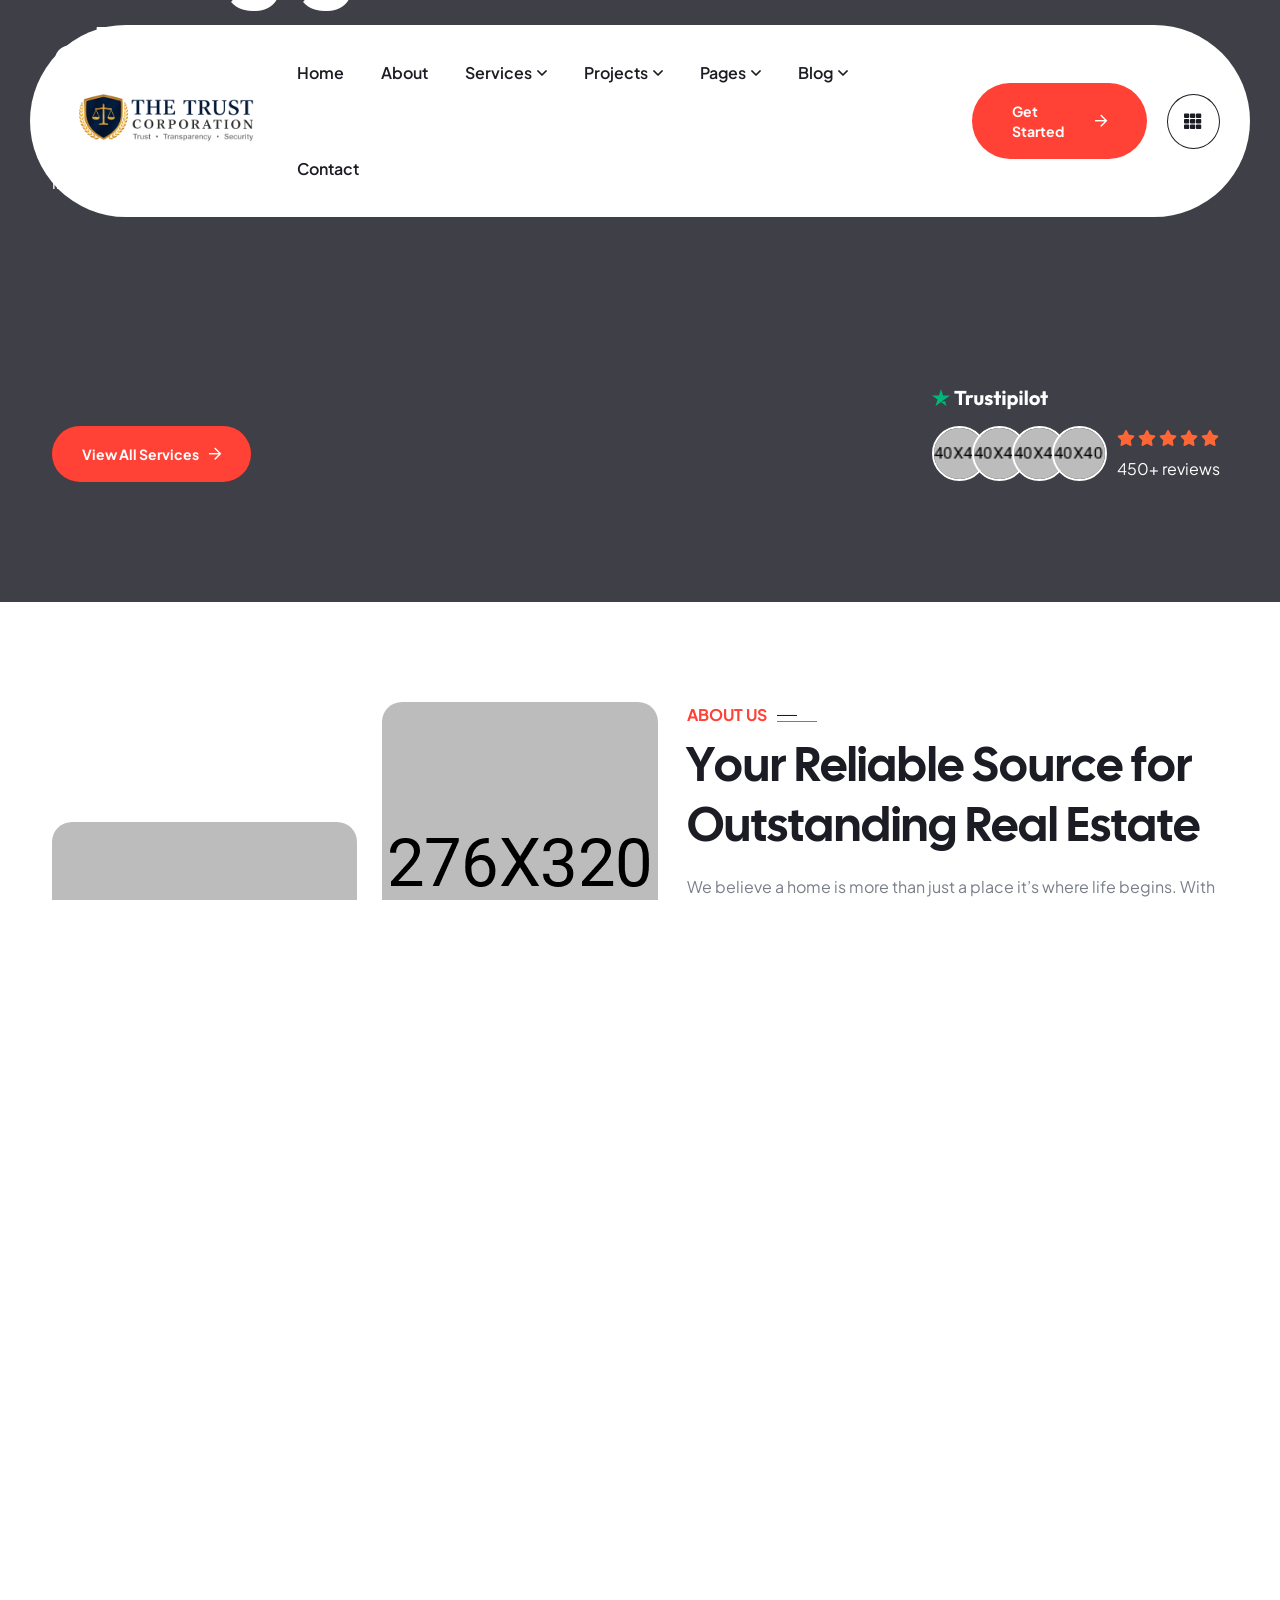
==== commit f51fbafb: "Update header logo to thetrust_logo_header.png and remove unused assets" ====
--- a/index.html
+++ b/index.html
@@ -39,7 +39,7 @@
         <div class="renvia-offcanvas-panel">
             <div class="offcanvas-panel-inner">
                 <div class="panel-header d-flex justify-content-between align-items-center">
-                    <a href="index.html" class="brand-logo"><img src="assets/images/home-one/logo/thetrust_logo.png" alt="Brand Logo"></a>
+                    <a href="index.html" class="brand-logo"><img src="assets/images/home-one/logo/thetrust_logo_header.png" alt="Brand Logo"></a>
                     <div class="panel-close-btn"><i class="far fa-times"></i></div>
                 </div>
                 <div class="offcanvas-body">
@@ -101,14 +101,14 @@
                     <div class="primary-menu">
                         <!--====  Site Branding  ===-->
                         <div class="site-branding">
-                            <a href="index.html" class="brand-logo"><img src="assets/images/home-one/logo/thetrust_logo.png" alt="Brand Logo"></a>
+                            <a href="index.html" class="brand-logo"><img src="assets/images/home-one/logo/thetrust_logo_header.png" alt="Brand Logo"></a>
                         </div>
                         <!--=== Main Menu ===-->
                         <div class="theme-nav-menu">
                             <!--=== Menu Top ===-->
                             <div class="theme-menu-top d-block d-xl-none">
                                 <div class="site-branding">
-                                    <a href="index.html" class="brand-logo"><img src="assets/images/home-one/logo/thetrust_logo.png" alt="Brand Logo"></a>
+                                    <a href="index.html" class="brand-logo"><img src="assets/images/home-one/logo/thetrust_logo_header.png" alt="Brand Logo"></a>
                                 </div>
                             </div>
                             <!--=== Main Menu ===-->
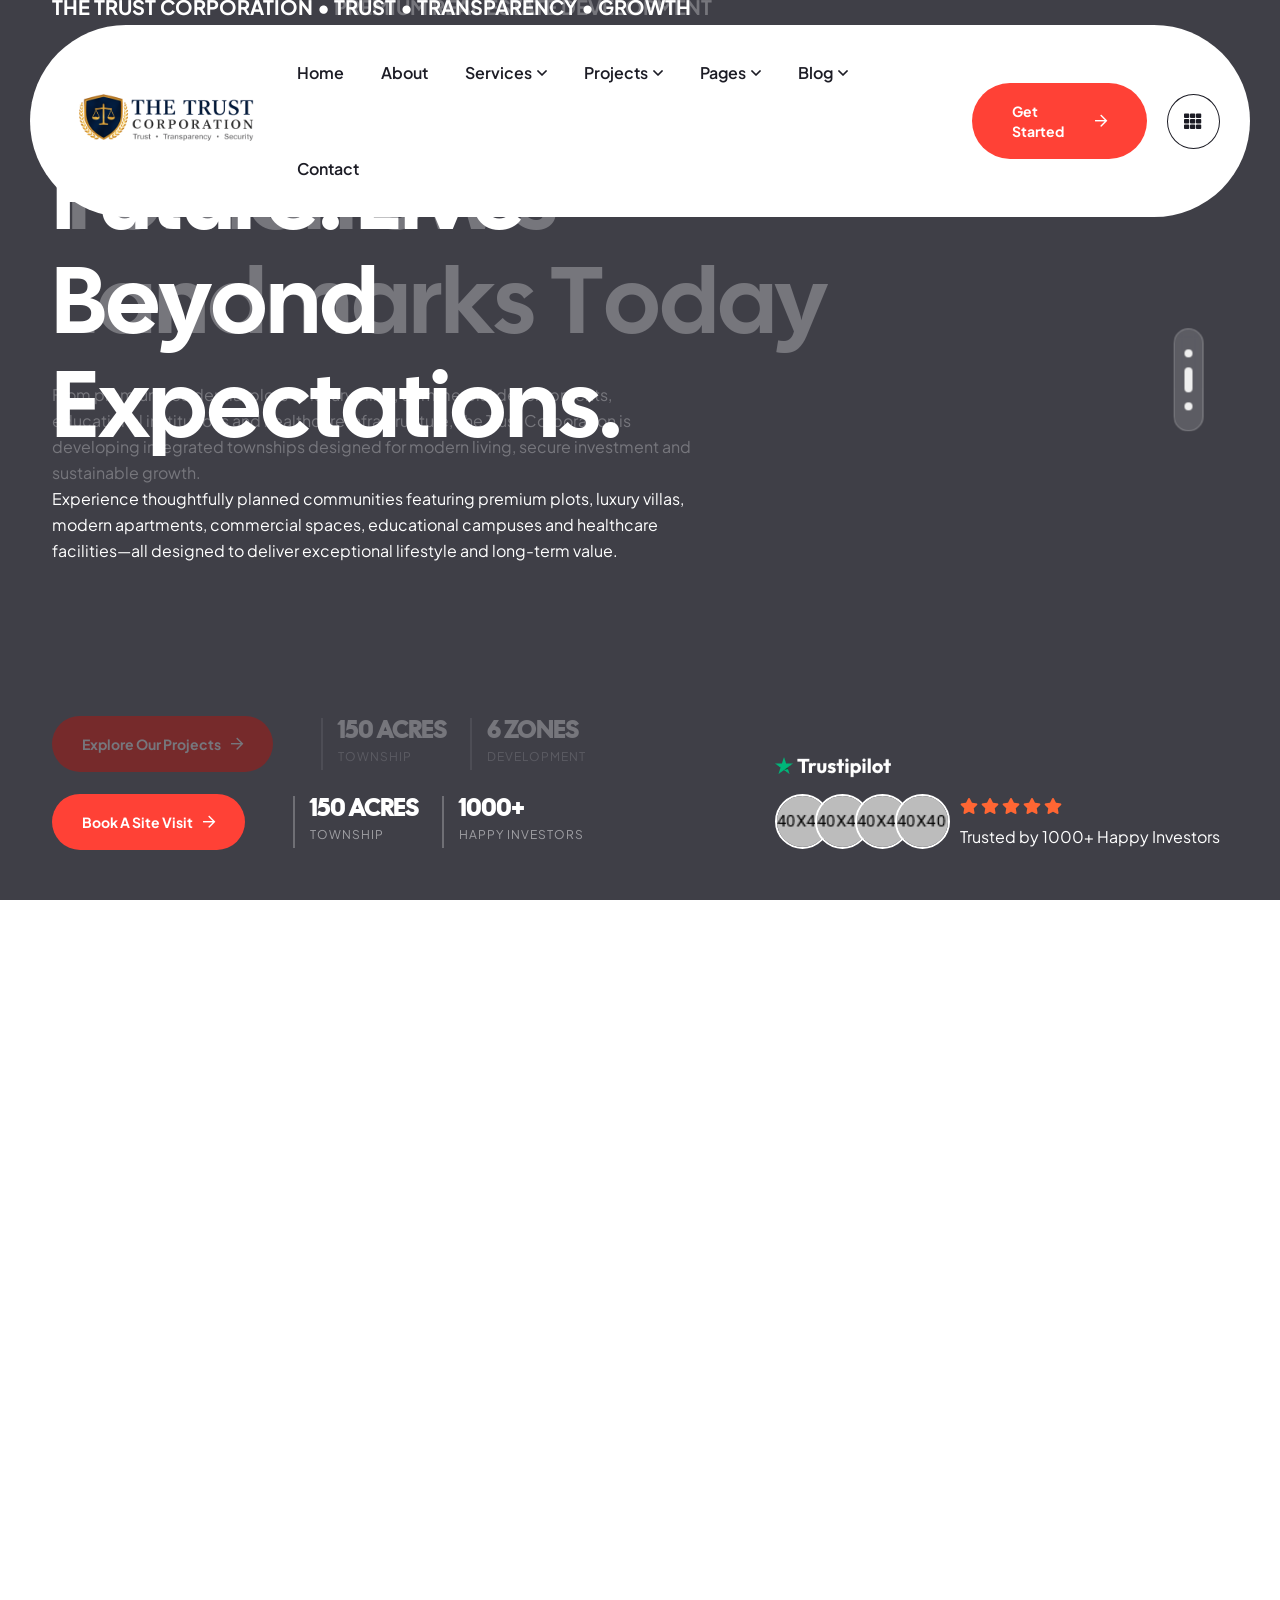
==== commit 937a9964: "Update Home Page Hero section with The Trust Corporation premium content, slides and stats" ====
--- a/index.html
+++ b/index.html
@@ -204,7 +204,7 @@
                                         <i class="fas fa-star"></i>
                                         <i class="fas fa-star"></i>
                                     </div>
-                                    <p>450+ reviews</p>
+                                    <p>Trusted by 1000+ Happy Investors</p>
                                 </div>
                             </div>
                         </div>
@@ -217,11 +217,22 @@
                                         <div class="col-xl-8 col-lg-10">
                                             <!-- Hero Content -->
                                             <div class="hero-content">
-                                                <span class="tag-line" data-aos="fade-down" data-aos-duration="2000">rehomes housing development</span>
-                                                <h1 class="text-anm">Using greatness to shape the future</h1>
-                                                <p data-aos="fade-up" data-aos-duration="2200">We are a top 25 builder and developer fully invested in our customers’ success and improving the communities we serve.</p>
-                                                <div class="renvia-button" data-aos="fade-up" data-aos-duration="2400">
-                                                    <a href="service-details.html" class="theme-btn style-one">View All Services<i class="far fa-arrow-right"></i></a>
+                                                <span class="tag-line" data-aos="fade-down" data-aos-duration="2000">THE TRUST CORPORATION &bull; PREMIUM REAL ESTATE DEVELOPMENT</span>
+                                                <h1 class="text-anm">Building Tomorrow's Landmarks Today</h1>
+                                                <p data-aos="fade-up" data-aos-duration="2200">From premium residential plots to luxury villas, commercial developments, educational institutions and healthcare infrastructure, The Trust Corporation is developing integrated townships designed for modern living, secure investment and sustainable growth.</p>
+                                                <div class="renvia-button d-flex align-items-center flex-wrap gap-4" data-aos="fade-up" data-aos-duration="2400">
+                                                    <a href="projects.html" class="theme-btn style-one">Explore Our Projects<i class="far fa-arrow-right"></i></a>
+                                                    <!-- Background Numbers / Large Typography -->
+                                                    <div class="d-flex align-items-center gap-4 ms-lg-4 mt-3 mt-sm-0">
+                                                        <div style="border-left: 2px solid rgba(255,255,255,0.25); padding-left: 15px;">
+                                                            <h3 class="text-white mb-0" style="font-size: 24px; font-weight: 700; line-height: 1;">150 ACRES</h3>
+                                                            <span class="text-white-50" style="font-size: 12px; letter-spacing: 1px; text-transform: uppercase;">Township</span>
+                                                        </div>
+                                                        <div style="border-left: 2px solid rgba(255,255,255,0.25); padding-left: 15px;">
+                                                            <h3 class="text-white mb-0" style="font-size: 24px; font-weight: 700; line-height: 1;">6 ZONES</h3>
+                                                            <span class="text-white-50" style="font-size: 12px; letter-spacing: 1px; text-transform: uppercase;">Development</span>
+                                                        </div>
+                                                    </div>
                                                 </div>
                                             </div>
                                         </div>
@@ -236,11 +247,22 @@
                                         <div class="col-xl-8 col-lg-10">
                                             <!-- Hero Content -->
                                             <div class="hero-content">
-                                                <span class="tag-line" data-aos="fade-down" data-aos-duration="2000">rehomes housing development</span>
-                                                <h1 class="text-anm">Using greatness to shape the future</h1>
-                                                <p data-aos="fade-up" data-aos-duration="2200">We are a top 25 builder and developer fully invested in our customers’ success and improving the communities we serve.</p>
-                                                <div class="renvia-button" data-aos="fade-up" data-aos-duration="2400">
-                                                    <a href="service-details.html" class="theme-btn style-one">View All Services<i class="far fa-arrow-right"></i></a>
+                                                <span class="tag-line" data-aos="fade-down" data-aos-duration="2000">THE TRUST CORPORATION &bull; TRUST &bull; TRANSPARENCY &bull; GROWTH</span>
+                                                <h1 class="text-anm">Invest In The Future. Live Beyond Expectations.</h1>
+                                                <p data-aos="fade-up" data-aos-duration="2200">Experience thoughtfully planned communities featuring premium plots, luxury villas, modern apartments, commercial spaces, educational campuses and healthcare facilities—all designed to deliver exceptional lifestyle and long-term value.</p>
+                                                <div class="renvia-button d-flex align-items-center flex-wrap gap-4" data-aos="fade-up" data-aos-duration="2400">
+                                                    <a href="contact.html" class="theme-btn style-one">Book A Site Visit<i class="far fa-arrow-right"></i></a>
+                                                    <!-- Background Numbers / Large Typography -->
+                                                    <div class="d-flex align-items-center gap-4 ms-lg-4 mt-3 mt-sm-0">
+                                                        <div style="border-left: 2px solid rgba(255,255,255,0.25); padding-left: 15px;">
+                                                            <h3 class="text-white mb-0" style="font-size: 24px; font-weight: 700; line-height: 1;">150 ACRES</h3>
+                                                            <span class="text-white-50" style="font-size: 12px; letter-spacing: 1px; text-transform: uppercase;">Township</span>
+                                                        </div>
+                                                        <div style="border-left: 2px solid rgba(255,255,255,0.25); padding-left: 15px;">
+                                                            <h3 class="text-white mb-0" style="font-size: 24px; font-weight: 700; line-height: 1;">1000+</h3>
+                                                            <span class="text-white-50" style="font-size: 12px; letter-spacing: 1px; text-transform: uppercase;">Happy Investors</span>
+                                                        </div>
+                                                    </div>
                                                 </div>
                                             </div>
                                         </div>
@@ -255,11 +277,22 @@
                                         <div class="col-xl-8 col-lg-10">
                                             <!-- Hero Content -->
                                             <div class="hero-content">
-                                                <span class="tag-line" data-aos="fade-down" data-aos-duration="2000">rehomes housing development</span>
-                                                <h1 class="text-anm">Using greatness to shape the future</h1>
-                                                <p data-aos="fade-up" data-aos-duration="2200">We are a top 25 builder and developer fully invested in our customers’ success and improving the communities we serve.</p>
-                                                <div class="renvia-button" data-aos="fade-up" data-aos-duration="2400">
-                                                    <a href="service-details.html" class="theme-btn style-one">View All Services<i class="far fa-arrow-right"></i></a>
+                                                <span class="tag-line" data-aos="fade-down" data-aos-duration="2000">THE TRUST CORPORATION &bull; 150 ACRES INTEGRATED SMART TOWNSHIP</span>
+                                                <h1 class="text-anm">Where Smart Investment Meets Modern Living</h1>
+                                                <p data-aos="fade-up" data-aos-duration="2200">Own your place in Bokaro's fastest-growing township with legally approved residential plots, premium villas, commercial opportunities and world-class infrastructure built for the future.</p>
+                                                <div class="renvia-button d-flex align-items-center flex-wrap gap-4" data-aos="fade-up" data-aos-duration="2400">
+                                                    <a href="contact.html" class="theme-btn style-one">Download Brochure<i class="far fa-arrow-right"></i></a>
+                                                    <!-- Background Numbers / Large Typography -->
+                                                    <div class="d-flex align-items-center gap-4 ms-lg-4 mt-3 mt-sm-0">
+                                                        <div style="border-left: 2px solid rgba(255,255,255,0.25); padding-left: 15px;">
+                                                            <h3 class="text-white mb-0" style="font-size: 24px; font-weight: 700; line-height: 1;">150 ACRES</h3>
+                                                            <span class="text-white-50" style="font-size: 12px; letter-spacing: 1px; text-transform: uppercase;">Township</span>
+                                                        </div>
+                                                        <div style="border-left: 2px solid rgba(255,255,255,0.25); padding-left: 15px;">
+                                                            <h3 class="text-white mb-0" style="font-size: 24px; font-weight: 700; line-height: 1;">6 ZONES</h3>
+                                                            <span class="text-white-50" style="font-size: 12px; letter-spacing: 1px; text-transform: uppercase;">Development</span>
+                                                        </div>
+                                                    </div>
                                                 </div>
                                             </div>
                                         </div>
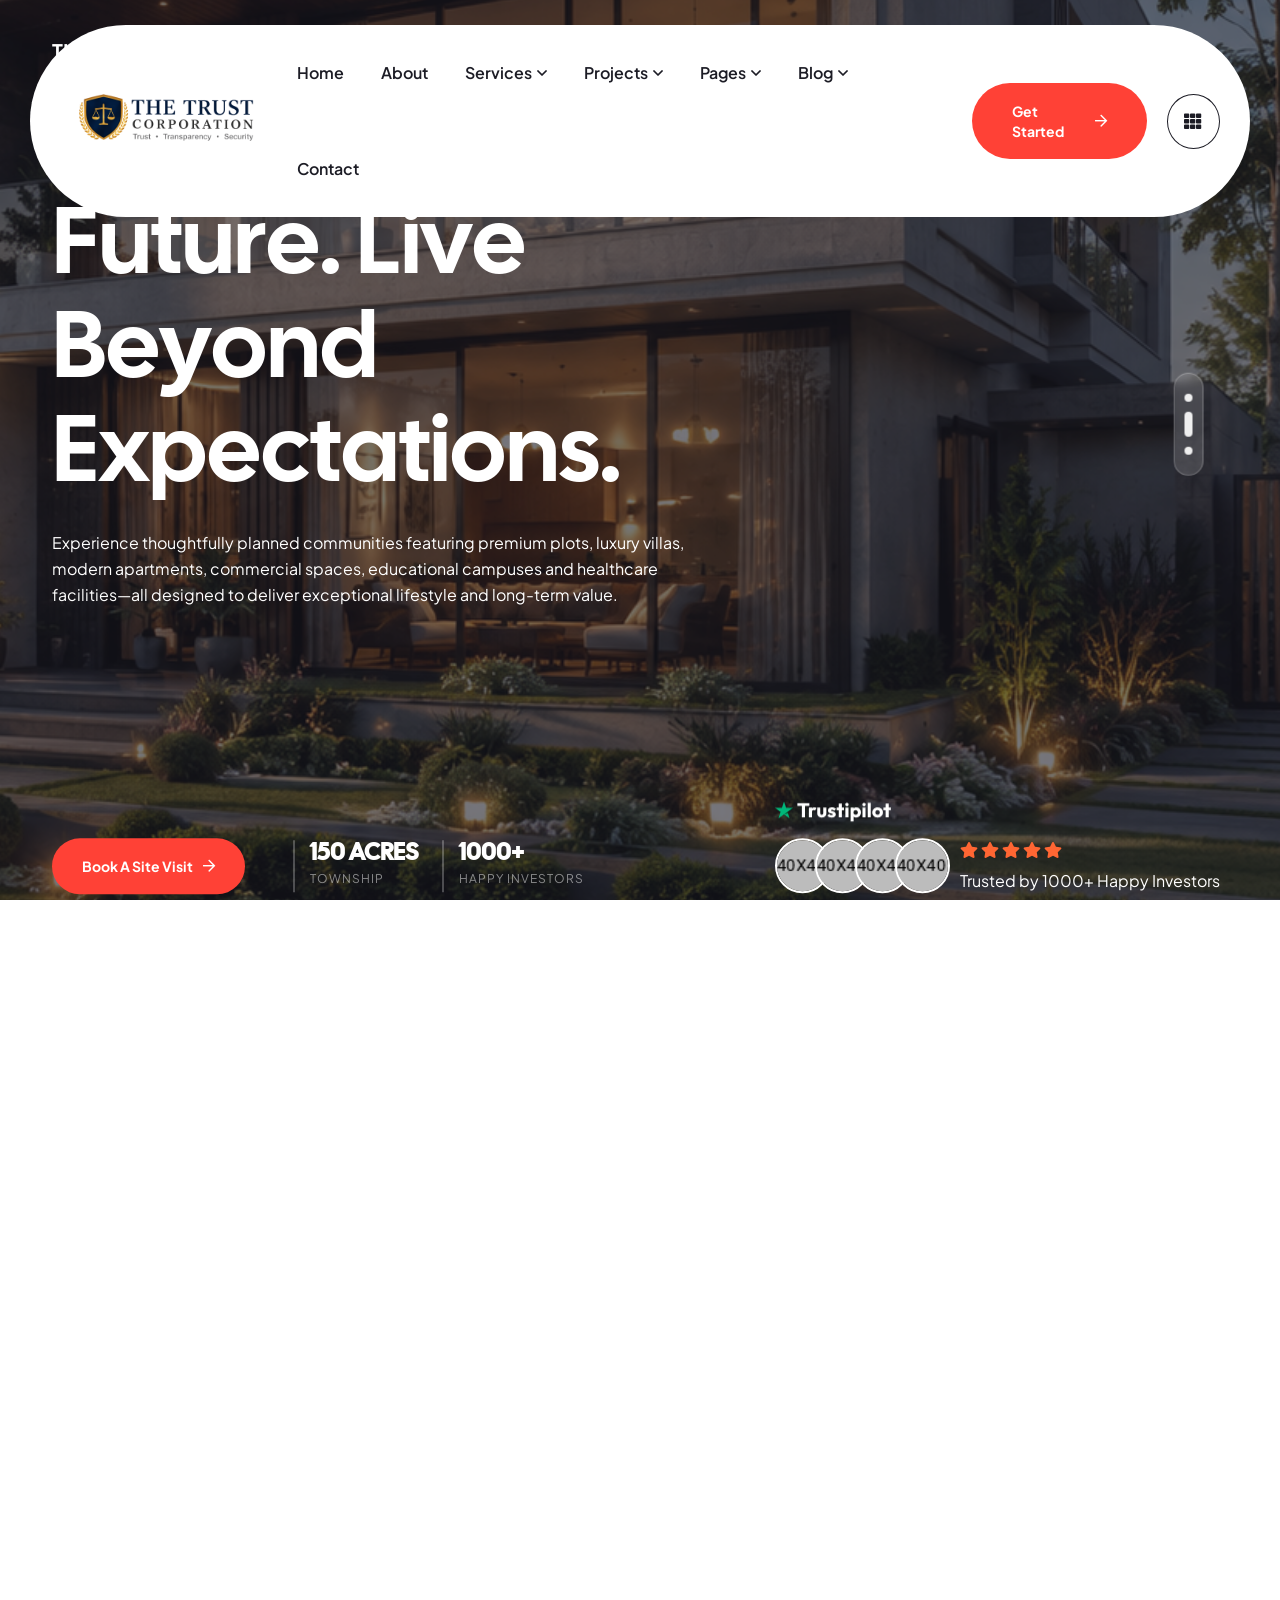
==== commit 4eaa9eaa: "Replace default hero background JPGs with custom PNG images" ====
--- a/index.html
+++ b/index.html
@@ -211,7 +211,7 @@
                         <div class="hero-slider">
                             <!-- Single Slider -->
                             <div class="single-slider">
-                                <div class="image-layer bg_cover" data-src="assets/images/home-one/hero/hero-bg1.jpg"></div>
+                                <div class="image-layer bg_cover" data-src="assets/images/home-one/hero/hero-bg-1.png"></div>
                                 <div class="container">
                                     <div class="row">
                                         <div class="col-xl-8 col-lg-10">
@@ -241,7 +241,7 @@
                             </div>
                             <!-- Single Slider -->
                             <div class="single-slider">
-                                <div class="image-layer bg_cover" data-src="assets/images/home-one/hero/hero-bg2.jpg"></div>
+                                <div class="image-layer bg_cover" data-src="assets/images/home-one/hero/hero-bg-2.png"></div>
                                 <div class="container">
                                     <div class="row">
                                         <div class="col-xl-8 col-lg-10">
@@ -271,7 +271,7 @@
                             </div>
                             <!-- Single Slider -->
                             <div class="single-slider">
-                                <div class="image-layer bg_cover" data-src="assets/images/home-one/hero/hero-bg3.jpg"></div>
+                                <div class="image-layer bg_cover" data-src="assets/images/home-one/hero/hero-bg-3.png"></div>
                                 <div class="container">
                                     <div class="row">
                                         <div class="col-xl-8 col-lg-10">
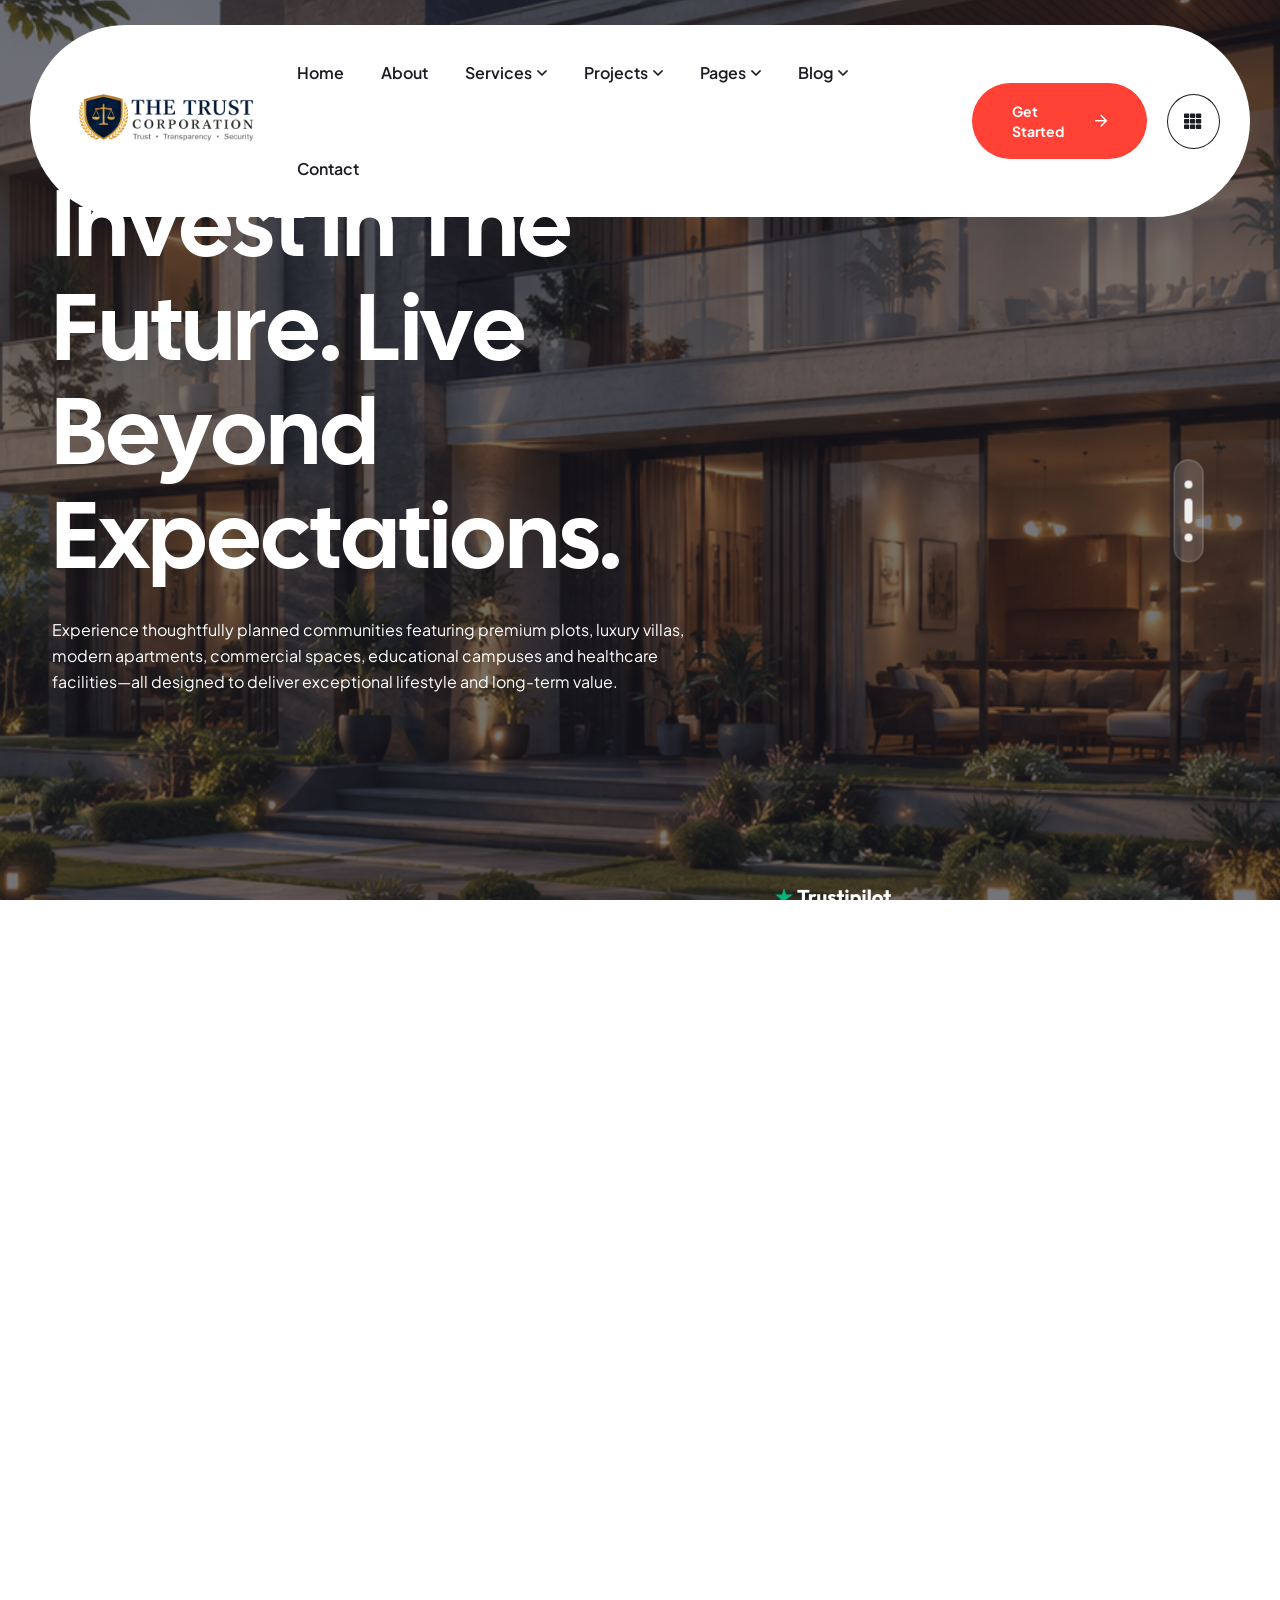
==== commit d48e4e7e: "Update Home Page About section content, features list and rating card" ====
--- a/index.html
+++ b/index.html
@@ -320,7 +320,7 @@
                                         </div>
                                         <div class="renvia-ratings-box">
                                             <div class="content">
-                                                <h2>4.9</h2>
+                                                <h2>4.9★</h2>
                                                 <div class="renvia-avatar-box">
                                                     <div class="avatar-list">
                                                         <ul>
@@ -339,7 +339,7 @@
                                                         <i class="fas fa-star"></i>
                                                         <i class="fas fa-star"></i>
                                                     </div>
-                                                    <h6>2k+ satisfied customers</h6>
+                                                    <h6>1000+ Happy Investors</h6>
                                                 </div>
                                             </div>
                                         </div>
@@ -349,10 +349,10 @@
                                     <!-- Renvia Content Box -->
                                     <div class="renvia-content-box mt-5 mt-xl-0">
                                         <div class="section-title">
-                                            <span class="sub-title" data-aos="fade-down" data-aos-duration="1000">About Us<img src="assets/images/line2.png" alt="line"></span>
-                                            <h2 class="text-anm">Your Reliable Source for Outstanding Real Estate</h2>
-                                        </div>
-                                        <p data-aos="fade-up" data-aos-duration="1000">We believe a home is more than just a place it’s where life begins. With over a decade of experience in the real estate industry, we specialize in connecting buyers, sellers, and investors with opportunities that match their vision</p>
+                                            <span class="sub-title" data-aos="fade-down" data-aos-duration="1000">ABOUT THE TRUST CORPORATION<img src="assets/images/line2.png" alt="line"></span>
+                                            <h2 class="text-anm">Building Trust Through Every Landmark We Create</h2>
+                                        </div>
+                                        <p data-aos="fade-up" data-aos-duration="1000">At The Trust Corporation, we believe real estate is more than just buying land—it's about creating thriving communities and lasting value. With a commitment to transparency, quality construction, and customer satisfaction, we develop premium residential, commercial, and integrated township projects that redefine modern living and smart investment.</p>
                                         <div class="renvia-features-list">
                                             <div class="row">
                                                 <div class="col-md-6">
@@ -361,7 +361,8 @@
                                                             <img src="assets/images/home-one/icon/icon1.png" alt="icon">
                                                         </div>
                                                         <div class="content">
-                                                            <h5>Extensive Property Portfolio</h5>
+                                                            <h5>Integrated Township Development</h5>
+                                                            <p style="font-size: 14px; margin-top: 5px; line-height: 1.5; color: #555;">Well-planned residential communities with modern infrastructure, wide roads, landscaped parks, and future-ready amenities.</p>
                                                         </div>
                                                     </div>
                                                 </div>
@@ -371,18 +372,20 @@
                                                             <img src="assets/images/home-one/icon/icon2.png" alt="icon">
                                                         </div>
                                                         <div class="content">
-                                                            <h5>Experienced Real Estate Experts</h5>
+                                                            <h5>Trusted Real Estate Experts</h5>
+                                                            <p style="font-size: 14px; margin-top: 5px; line-height: 1.5; color: #555;">An experienced team delivering legally compliant projects, transparent transactions, and long-term investment opportunities.</p>
                                                         </div>
                                                     </div>
                                                 </div>
                                             </div>
                                         </div>
                                         <ul class="check-list style-one" data-aos="fade-up" data-aos-duration="1400">
-                                            <li><img src="assets/images/home-one/gallery/icon.png" alt="icon">Expertise in residential & commercial properties.</li>
-                                            <li><img src="assets/images/home-one/gallery/icon.png" alt="icon">A growing community of happy families.</li>
+                                            <li><i class="fas fa-check-circle" style="color: #fd3c3c; margin-right: 10px; font-size: 16px; vertical-align: middle;"></i> Premium Residential & Commercial Developments</li>
+                                            <li><i class="fas fa-check-circle" style="color: #fd3c3c; margin-right: 10px; font-size: 16px; vertical-align: middle;"></i> 100% Clear Title & Legally Verified Projects</li>
+                                            <li><i class="fas fa-check-circle" style="color: #fd3c3c; margin-right: 10px; font-size: 16px; vertical-align: middle;"></i> Smart Infrastructure with Modern Amenities</li>
+                                            <li><i class="fas fa-check-circle" style="color: #fd3c3c; margin-right: 10px; font-size: 16px; vertical-align: middle;"></i> Sustainable Communities Designed for Future Growth</li>
                                         </ul>
-                                        <h6 data-aos="fade-up" data-aos-duration="1500">We specialize in delivering strategic guidance, project development support,</h6>
-                                        <div class="renvia-button" data-aos="fade-up" data-aos-duration="1600">
+                                        <div class="renvia-button" data-aos="fade-up" data-aos-duration="1600" style="margin-top: 35px;">
                                             <a href="about.html" class="theme-btn style-one">Know More <i class="fas fa-arrow-right"></i></a>
                                         </div>
                                     </div>
--- a/assets/css/style.css
+++ b/assets/css/style.css
@@ -235,7 +235,7 @@
 .bg_cover {
   background-repeat: no-repeat;
   background-size: cover;
-  background-position: 100% 100%;
+  background-position: center center;
 }
 
 .font-200 {
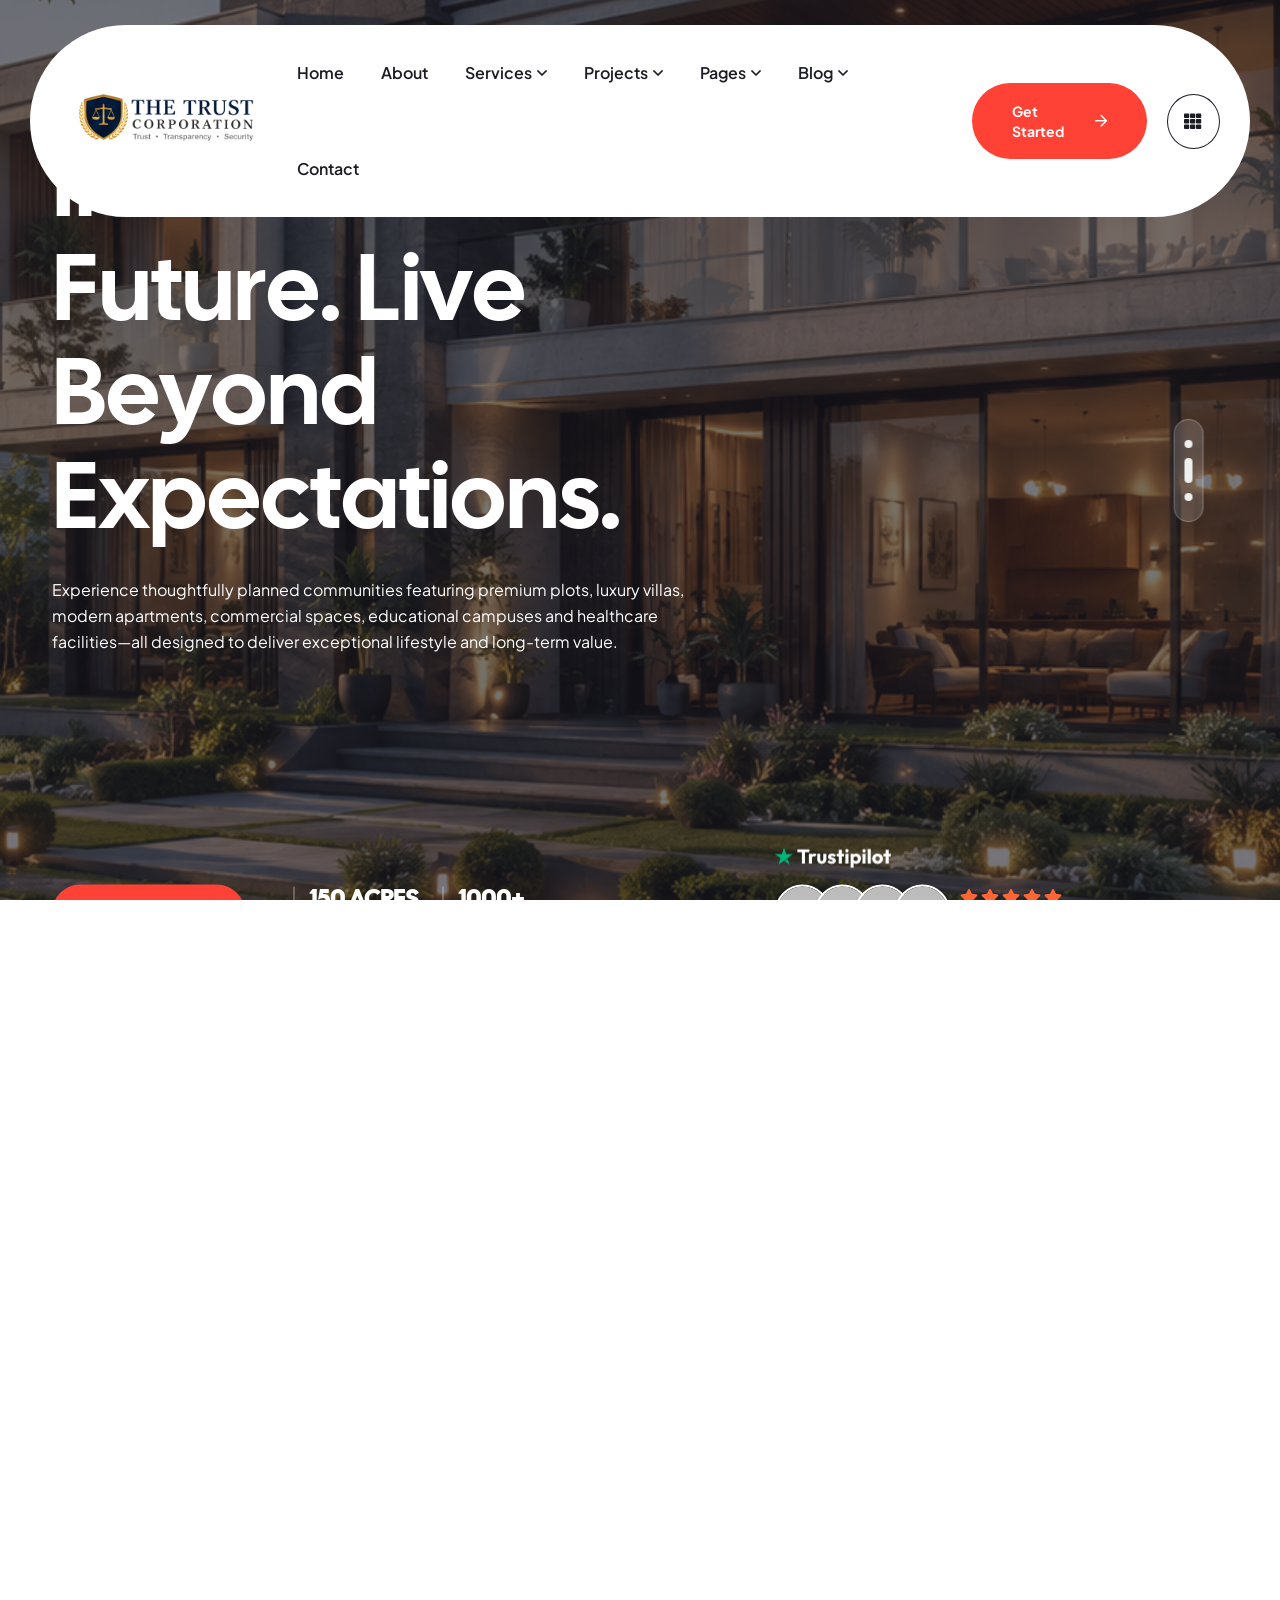
==== commit f7e4ab63: "Replace default About section placeholder JPGs with custom PNG generated images" ====
--- a/index.html
+++ b/index.html
@@ -310,10 +310,10 @@
                                     <!-- Renvia Image Box -->
                                     <div class="renvia-image-box" data-aos="fade-up" data-aos-duration="1000">
                                         <div class="renvia-image image_one">
-                                            <img src="assets/images/home-one/about/about-img1.jpg" alt="about image">
+                                            <img src="assets/images/home-one/about/about-img1.png" alt="about image">
                                         </div>
                                         <div class="renvia-image image_two">
-                                            <img src="assets/images/home-one/about/about-img2.jpg" alt="about image">
+                                            <img src="assets/images/home-one/about/about-img2.png" alt="about image">
                                         </div>
                                         <div class="renvia-image image_three">
                                             <img src="assets/images/home-one/about/circle-img.png" alt="about image">
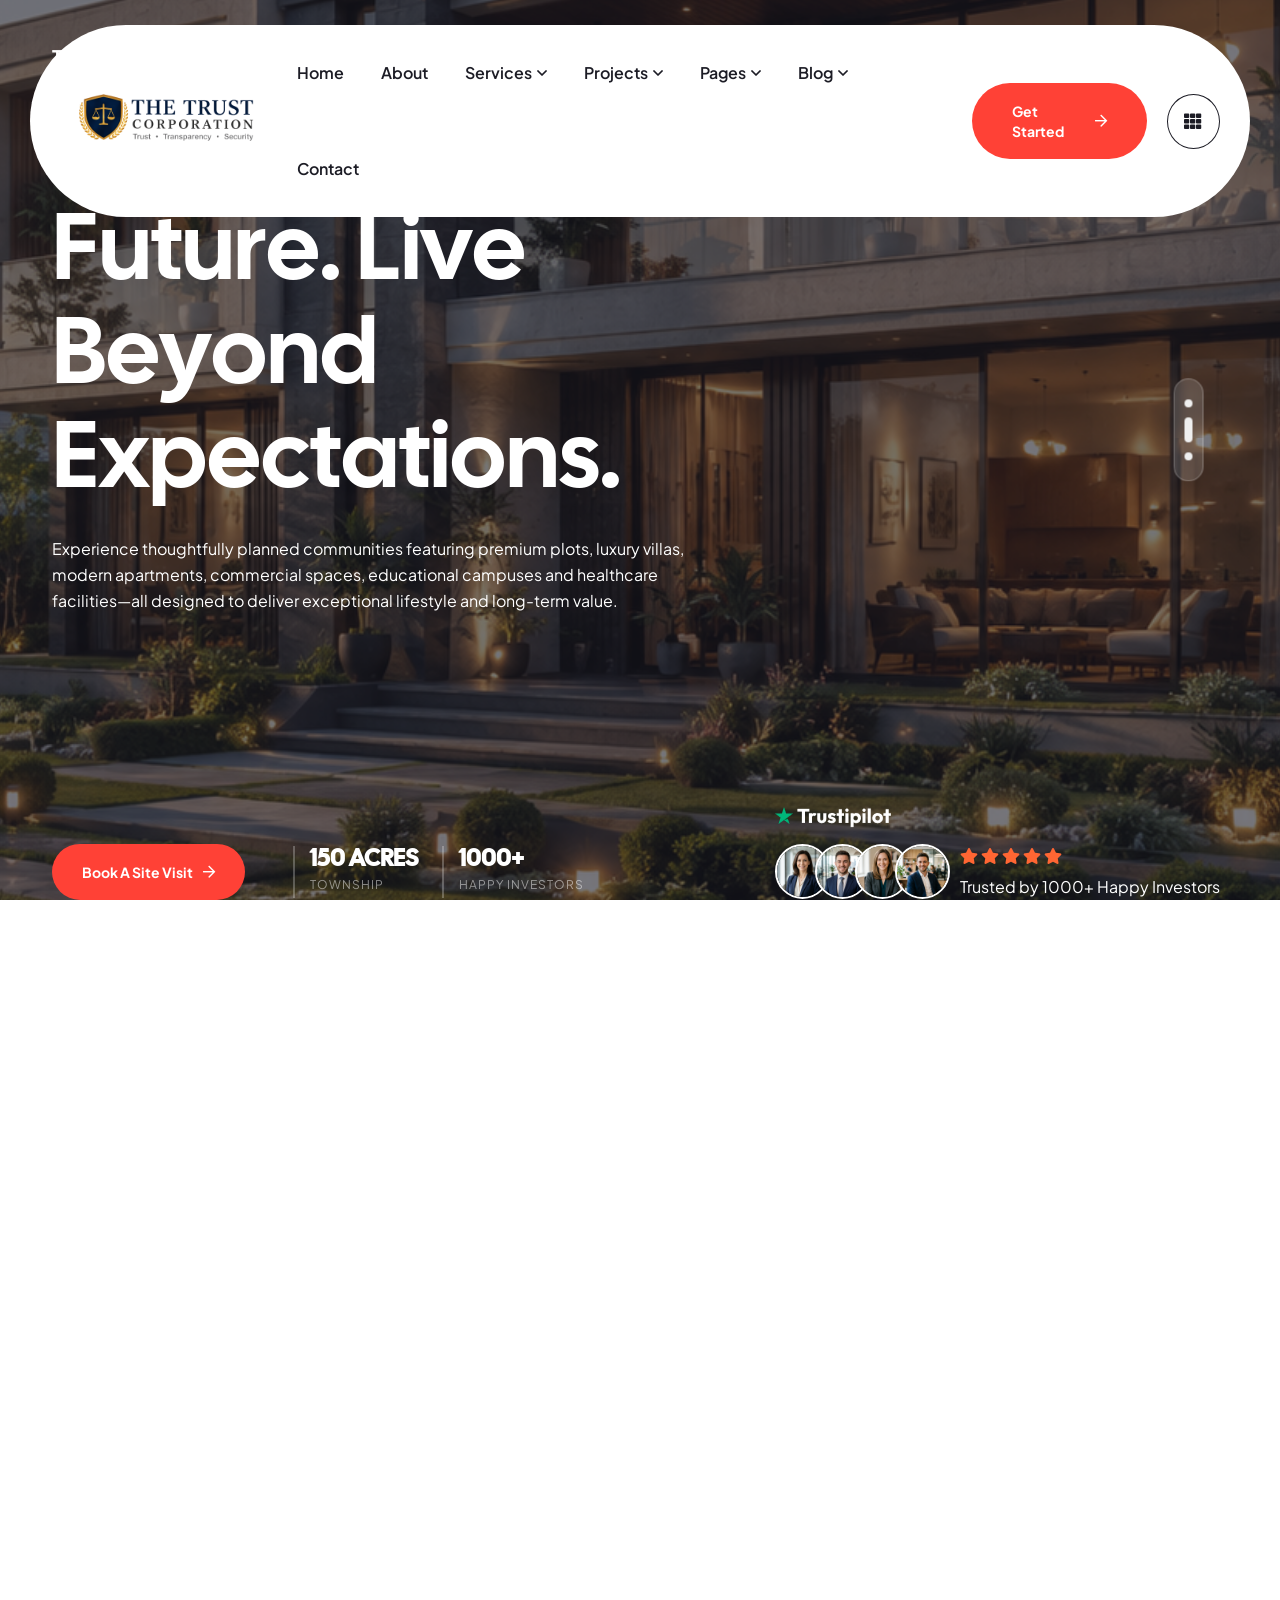
==== commit 1086fd11: "Add cache busting ?v=1 to about section images and avatars" ====
--- a/index.html
+++ b/index.html
@@ -310,13 +310,13 @@
                                     <!-- Renvia Image Box -->
                                     <div class="renvia-image-box" data-aos="fade-up" data-aos-duration="1000">
                                         <div class="renvia-image image_one">
-                                            <img src="assets/images/home-one/about/about-img1.png" alt="about image">
+                                            <img src="assets/images/home-one/about/about-img1.png?v=1" alt="about image">
                                         </div>
                                         <div class="renvia-image image_two">
-                                            <img src="assets/images/home-one/about/about-img2.png" alt="about image">
+                                            <img src="assets/images/home-one/about/about-img2.png?v=1" alt="about image">
                                         </div>
                                         <div class="renvia-image image_three">
-                                            <img src="assets/images/home-one/about/circle-img.png" alt="about image">
+                                            <img src="assets/images/home-one/about/circle-img.png?v=1" alt="about image">
                                         </div>
                                         <div class="renvia-ratings-box">
                                             <div class="content">
@@ -324,10 +324,10 @@
                                                 <div class="renvia-avatar-box">
                                                     <div class="avatar-list">
                                                         <ul>
-                                                            <li><img src="assets/images/home-one/gallery/avatar-img1.png" alt="avatar image"></li>
-                                                            <li><img src="assets/images/home-one/gallery/avatar-img2.png" alt="avatar image"></li>
-                                                            <li><img src="assets/images/home-one/gallery/avatar-img3.png" alt="avatar image"></li>
-                                                            <li><img src="assets/images/home-one/gallery/avatar-img4.png" alt="avatar image"></li>
+                                                            <li><img src="assets/images/home-one/gallery/avatar-img1.png?v=1" alt="avatar image"></li>
+                                                            <li><img src="assets/images/home-one/gallery/avatar-img2.png?v=1" alt="avatar image"></li>
+                                                            <li><img src="assets/images/home-one/gallery/avatar-img3.png?v=1" alt="avatar image"></li>
+                                                            <li><img src="assets/images/home-one/gallery/avatar-img4.png?v=1" alt="avatar image"></li>
                                                         </ul>
                                                     </div>
                                                 </div>
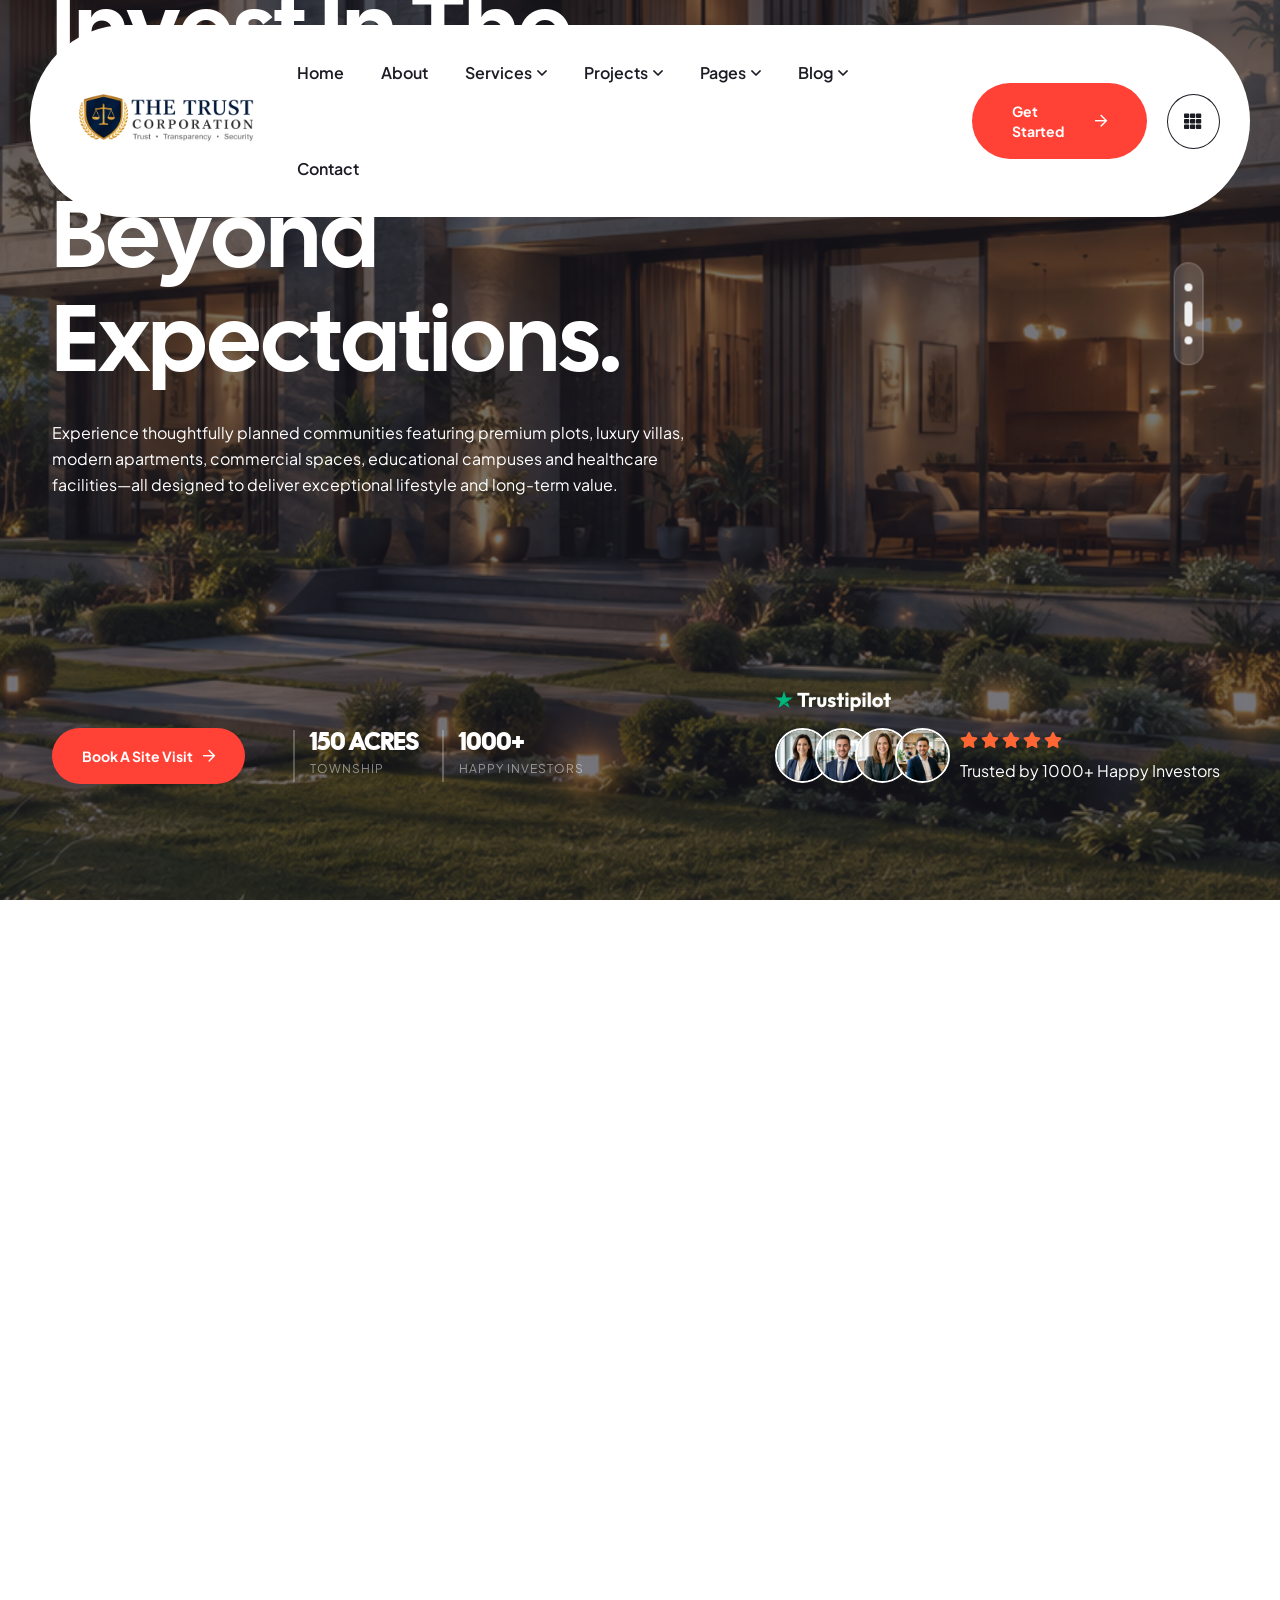
==== commit b425e9eb: "Resize about section images for proper layout and add max-width to image_two" ====
--- a/index.html
+++ b/index.html
@@ -310,13 +310,13 @@
                                     <!-- Renvia Image Box -->
                                     <div class="renvia-image-box" data-aos="fade-up" data-aos-duration="1000">
                                         <div class="renvia-image image_one">
-                                            <img src="assets/images/home-one/about/about-img1.png?v=1" alt="about image">
+                                            <img src="assets/images/home-one/about/about-img1.png?v=2" alt="about image">
                                         </div>
                                         <div class="renvia-image image_two">
-                                            <img src="assets/images/home-one/about/about-img2.png?v=1" alt="about image">
+                                            <img src="assets/images/home-one/about/about-img2.png?v=2" alt="about image">
                                         </div>
                                         <div class="renvia-image image_three">
-                                            <img src="assets/images/home-one/about/circle-img.png?v=1" alt="about image">
+                                            <img src="assets/images/home-one/about/circle-img.png?v=2" alt="about image">
                                         </div>
                                         <div class="renvia-ratings-box">
                                             <div class="content">
@@ -324,10 +324,10 @@
                                                 <div class="renvia-avatar-box">
                                                     <div class="avatar-list">
                                                         <ul>
-                                                            <li><img src="assets/images/home-one/gallery/avatar-img1.png?v=1" alt="avatar image"></li>
-                                                            <li><img src="assets/images/home-one/gallery/avatar-img2.png?v=1" alt="avatar image"></li>
-                                                            <li><img src="assets/images/home-one/gallery/avatar-img3.png?v=1" alt="avatar image"></li>
-                                                            <li><img src="assets/images/home-one/gallery/avatar-img4.png?v=1" alt="avatar image"></li>
+                                                            <li><img src="assets/images/home-one/gallery/avatar-img1.png?v=2" alt="avatar image"></li>
+                                                            <li><img src="assets/images/home-one/gallery/avatar-img2.png?v=2" alt="avatar image"></li>
+                                                            <li><img src="assets/images/home-one/gallery/avatar-img3.png?v=2" alt="avatar image"></li>
+                                                            <li><img src="assets/images/home-one/gallery/avatar-img4.png?v=2" alt="avatar image"></li>
                                                         </ul>
                                                     </div>
                                                 </div>
--- a/assets/css/style.css
+++ b/assets/css/style.css
@@ -2158,7 +2158,13 @@
   top: 0;
 }
 .renvia-about_one .renvia-image-box .renvia-image.image_two img {
+  max-width: 276px;
   border-radius: 20px;
+}
+@media (max-width: 767.98px) {
+  .renvia-about_one .renvia-image-box .renvia-image.image_two img {
+    max-width: 100%;
+  }
 }
 @media (max-width: 767.98px) {
   .renvia-about_one .renvia-image-box .renvia-image.image_two {
